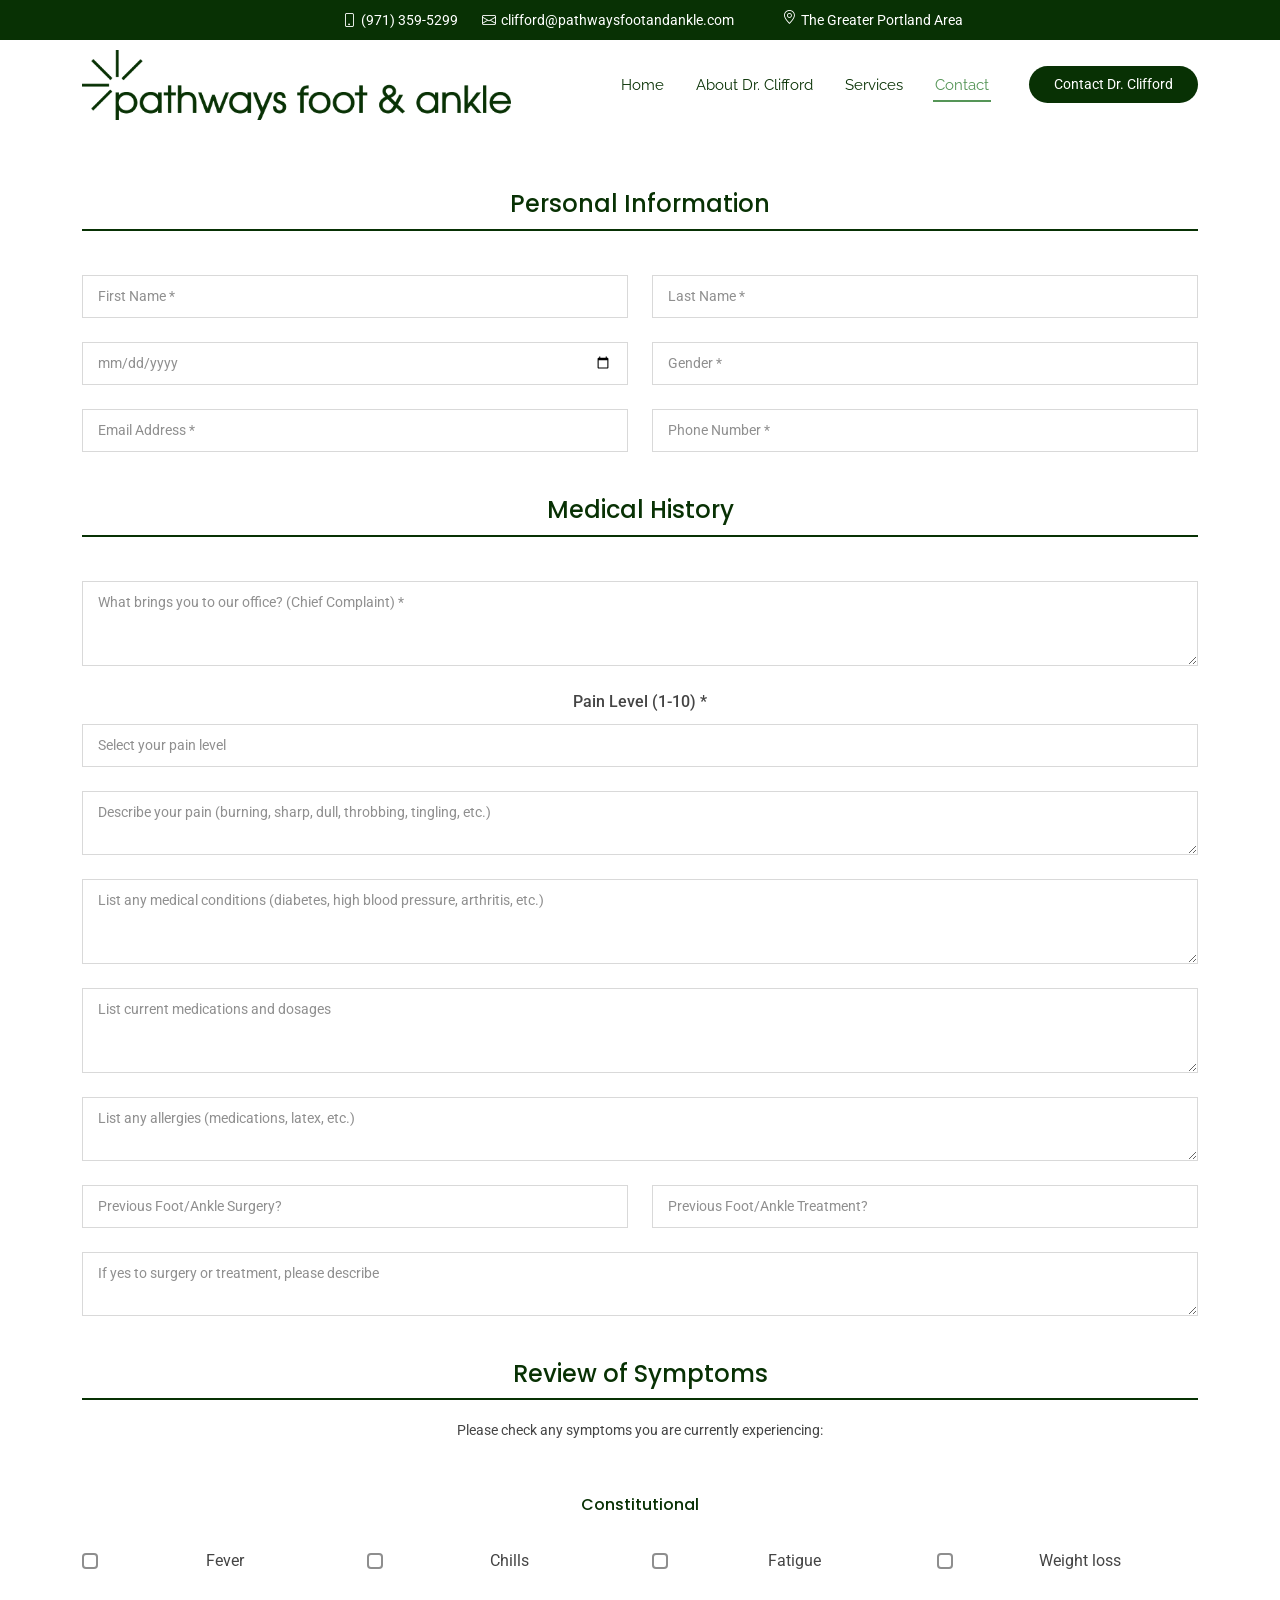
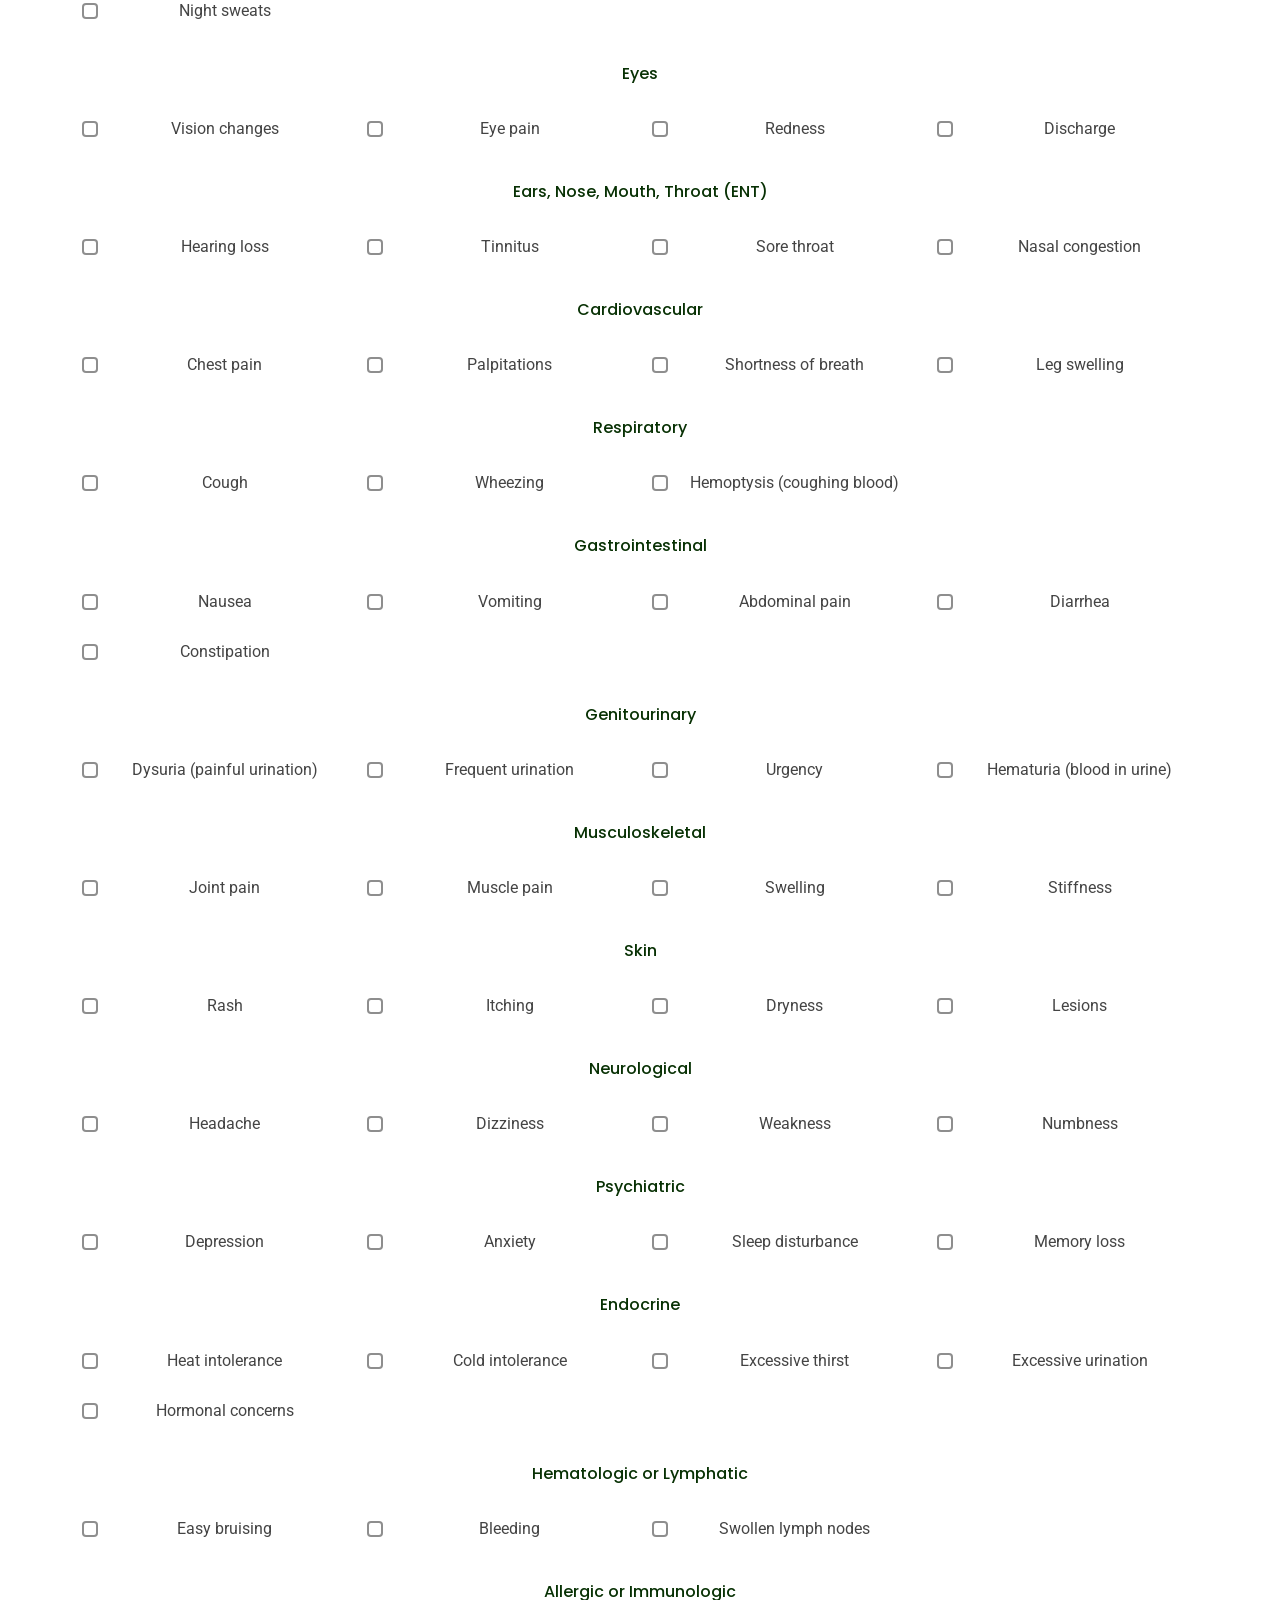
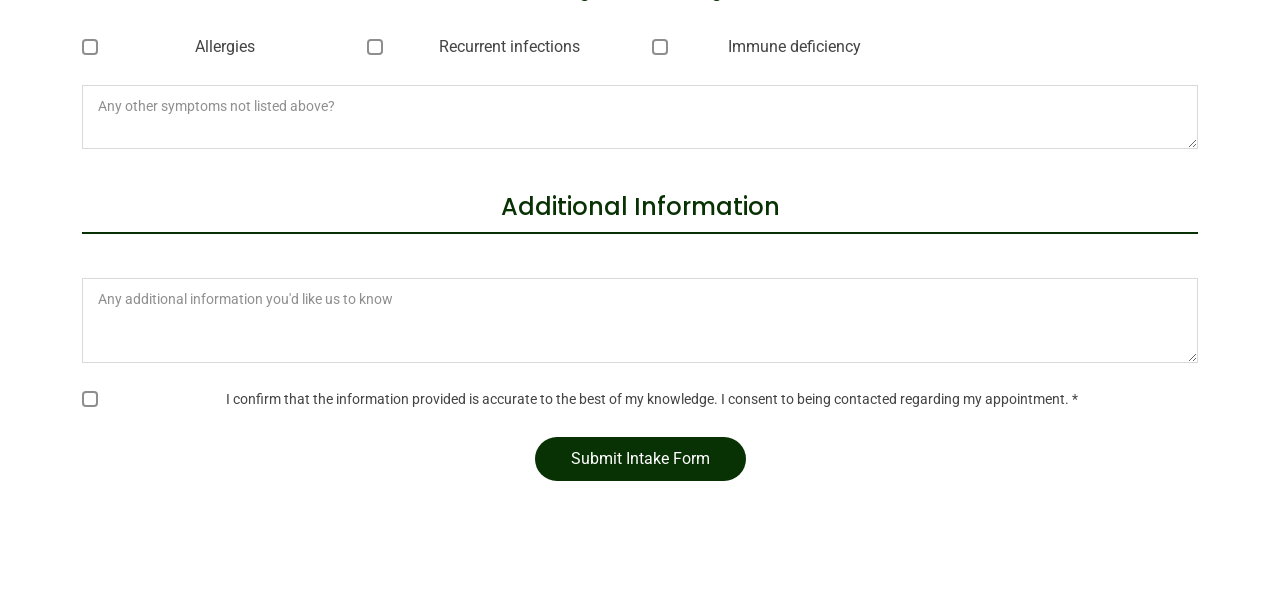
==== intake.html @ 90922b1b "ROS addition" ====
<!DOCTYPE html>
<html lang="en">

<head>
  <meta charset="utf-8">
  <meta content="width=device-width, initial-scale=1.0" name="viewport">
  <title>Pathways Foot & Ankle</title>
  <meta name="description" content="">
  <meta name="keywords" content="">

  <!-- Favicons -->
  <link href="assets/img/favicon.png" rel="icon">
  <link href="assets/img/apple-touch-icon.png" rel="apple-touch-icon">

  <!-- Fonts -->
  <link href="https://fonts.googleapis.com" rel="preconnect">
  <link href="https://fonts.gstatic.com" rel="preconnect" crossorigin>
  <link href="https://fonts.googleapis.com/css2?family=Roboto:ital,wght@0,100;0,300;0,400;0,500;0,700;0,900;1,100;1,300;1,400;1,500;1,700;1,900&family=Poppins:ital,wght@0,100;0,200;0,300;0,400;0,500;0,600;0,700;0,800;0,900;1,100;1,200;1,300;1,400;1,500;1,600;1,700;1,800;1,900&family=Raleway:ital,wght@0,100;0,200;0,300;0,400;0,500;0,600;0,700;0,800;0,900;1,100;1,200;1,300;1,400;1,500;1,600;1,700;1,800;1,900&display=swap" rel="stylesheet">

  <!-- Vendor CSS Files -->
  <link href="assets/vendor/bootstrap/css/bootstrap.min.css" rel="stylesheet">
  <link href="assets/vendor/bootstrap-icons/bootstrap-icons.css" rel="stylesheet">
  <link href="assets/vendor/aos/aos.css" rel="stylesheet">
  <link href="assets/vendor/fontawesome-free/css/all.min.css" rel="stylesheet">
  <link href="assets/vendor/glightbox/css/glightbox.min.css" rel="stylesheet">
  <link href="assets/vendor/swiper/swiper-bundle.min.css" rel="stylesheet">

  <!-- Main CSS File -->
  <link href="assets/css/main.css" rel="stylesheet">

  <!-- =======================================================
  * Template Name: Medilab
  * Template URL: https://bootstrapmade.com/medilab-free-medical-bootstrap-theme/
  * Updated: Aug 07 2024 with Bootstrap v5.3.3
  * Author: BootstrapMade.com
  * License: https://bootstrapmade.com/license/
  ======================================================== -->
</head>

<body class="index-page">

  <header id="header" class="header sticky-top">

    <div class="topbar d-flex align-items-center">
      <div class="container d-flex justify-content-center justify-content-md-between">
        <div class="contact-info d-flex align-items-center">
          <i class="bi bi-phone d-flex align-items-center ms-4"><a href="tel:+19713595299">(971) 359-5299</a></i>
          <i class="bi bi-envelope d-flex align-items-center"><a href="mailto:contact@example.com">clifford@pathwaysfootandankle.com</a></i>
<i class="bi bi-geo-alt d-flex align-itmes-center ms-4"><span>The Greater Portland Area</span></i>
        </div>
      </div>
    </div><!-- End Top Bar -->

    <div class="branding d-flex align-items-center">

      <div class="container position-relative d-flex align-items-center justify-content-between">
        <a href="index.html" class="logo d-flex align-items-center me-auto">
          <!-- Uncomment the line below if you also wish to use an image logo -->
          <img src="assets/img/logo_main.png" alt="">
          <!-- <h1 class="sitename">Pathways Foot & Ankle</h1> -->
        </a>

        <nav id="navmenu" class="navmenu">
          <ul>
            <li><a href="#hero" class="active">Home<br></a></li>
            <li><a href="#about">About Dr. Clifford</a></li>
            <li><a href="#services">Services</a></li>
            <li><a href="#contact">Contact</a></li>
          </ul>
          <i class="mobile-nav-toggle d-xl-none bi bi-list"></i>
        </nav>

        <a class="cta-btn d-none d-sm-block" href="#contact">Contact Dr. Clifford</a>

      </div>

    </div>

  </header>

  <main class="main">

    <!-- Contact Section -->
    <section id="contact" class="contact section">

      <!-- Section Title -->
      <div class="container section-title" data-aos="fade-up">
        <form action="https://formsubmit.co/clifford@pathwaysfootandankle.com" method="POST" class="php-email-form" data-aos="fade-up" data-aos-delay="200">
    
    <!-- Redirect after submission -->
    <input type="hidden" name="_next" value="https://cecliffor.github.io/pathwaysmobile/msgsent.html">
    <input type="hidden" name="_captcha" value="false">
    <input type="hidden" name="_subject" value="New Medical Intake Form Submission">
    
    <div class="row gy-4">
        
        <!-- Section: Personal Information -->
        <div class="col-md-12">
            <h4 style="color: var(--accent-color); margin-bottom: 20px; border-bottom: 2px solid var(--accent-color); padding-bottom: 10px;">Personal Information</h4>
        </div>
        
        <div class="col-md-6">
            <input type="text" class="form-control" name="first_name" placeholder="First Name *" required>
        </div>
        
        <div class="col-md-6">
            <input type="text" class="form-control" name="last_name" placeholder="Last Name *" required>
        </div>
        
        <div class="col-md-6">
            <input type="date" class="form-control" name="dob" placeholder="Date of Birth *" required>
        </div>
        
        <div class="col-md-6">
            <select class="form-control" name="gender" required>
                <option value="">Gender *</option>
                <option value="male">Male</option>
                <option value="female">Female</option>
                <option value="other">Other</option>
                <option value="prefer_not">Prefer not to say</option>
            </select>
        </div>
        
        <div class="col-md-6">
            <input type="email" class="form-control" name="email" placeholder="Email Address *" required>
        </div>
        
        <div class="col-md-6">
            <input type="tel" class="form-control" name="phone" placeholder="Phone Number *" required>
        </div>
        
        <!-- Section: Medical History -->
        <div class="col-md-12">
            <h4 style="color: var(--accent-color); margin: 20px 0 20px 0; border-bottom: 2px solid var(--accent-color); padding-bottom: 10px;">Medical History</h4>
        </div>
        
        <div class="col-md-12">
            <textarea class="form-control" name="chief_complaint" rows="3" placeholder="What brings you to our office? (Chief Complaint) *" required></textarea>
        </div>
        
        <!-- Pain Scale -->
        <div class="col-md-12">
            <label style="font-weight: 500; margin-bottom: 10px; display: block;">Pain Level (1-10) *</label>
            <select class="form-control" name="pain_level" required>
                <option value="">Select your pain level</option>
                <option value="1">1 - Very mild, barely noticeable</option>
                <option value="2">2 - Mild, occasional</option>
                <option value="3">3 - Moderate, noticeable but manageable</option>
                <option value="4">4 - Moderate, interferes with some activities</option>
                <option value="5">5 - Moderate to severe</option>
                <option value="6">6 - Severe, interferes with daily activities</option>
                <option value="7">7 - Severe, limits function significantly</option>
                <option value="8">8 - Intense, activity limited to basic tasks</option>
                <option value="9">9 - Extreme, unable to perform most activities</option>
                <option value="10">10 - Worst possible pain, emergency level</option>
            </select>
        </div>
        
        <div class="col-md-12">
            <textarea class="form-control" name="pain_description" rows="2" placeholder="Describe your pain (burning, sharp, dull, throbbing, tingling, etc.)"></textarea>
        </div>
        
        <div class="col-md-12">
            <textarea class="form-control" name="medical_conditions" rows="3" placeholder="List any medical conditions (diabetes, high blood pressure, arthritis, etc.)"></textarea>
        </div>
        
        <div class="col-md-12">
            <textarea class="form-control" name="medications" rows="3" placeholder="List current medications and dosages"></textarea>
        </div>
        
        <div class="col-md-12">
            <textarea class="form-control" name="allergies" rows="2" placeholder="List any allergies (medications, latex, etc.)"></textarea>
        </div>
        
        <div class="col-md-6">
            <select class="form-control" name="previous_foot_surgery" required>
                <option value="">Previous Foot/Ankle Surgery?</option>
                <option value="yes">Yes</option>
                <option value="no">No</option>
            </select>
        </div>
        
        <div class="col-md-6">
            <select class="form-control" name="previous_foot_treatment" required>
                <option value="">Previous Foot/Ankle Treatment?</option>
                <option value="yes">Yes</option>
                <option value="no">No</option>
            </select>
        </div>
        
        <div class="col-md-12">
            <textarea class="form-control" name="surgery_details" rows="2" placeholder="If yes to surgery or treatment, please describe"></textarea>
        </div>
        
        <!-- Section: Review of Symptoms -->
<div class="col-md-12">
    <h4 style="color: var(--accent-color); margin: 20px 0 20px 0; border-bottom: 2px solid var(--accent-color); padding-bottom: 10px;">Review of Symptoms</h4>
    <p style="font-size: 14px; color: var(--default-color); margin-bottom: 15px;">Please check any symptoms you are currently experiencing:</p>
</div>

<!-- Constitutional -->
<div class="col-md-12">
    <h5 style="color: var(--accent-color); margin: 15px 0 10px 0; font-size: 16px;">Constitutional</h5>
</div>
<div class="col-md-3">
    <div class="form-check">
        <input class="form-check-input" type="checkbox" name="symptom_fever" value="yes" id="symptom_fever">
        <label class="form-check-label" for="symptom_fever">Fever</label>
    </div>
</div>
<div class="col-md-3">
    <div class="form-check">
        <input class="form-check-input" type="checkbox" name="symptom_chills" value="yes" id="symptom_chills">
        <label class="form-check-label" for="symptom_chills">Chills</label>
    </div>
</div>
<div class="col-md-3">
    <div class="form-check">
        <input class="form-check-input" type="checkbox" name="symptom_fatigue" value="yes" id="symptom_fatigue">
        <label class="form-check-label" for="symptom_fatigue">Fatigue</label>
    </div>
</div>
<div class="col-md-3">
    <div class="form-check">
        <input class="form-check-input" type="checkbox" name="symptom_weight_loss" value="yes" id="symptom_weight_loss">
        <label class="form-check-label" for="symptom_weight_loss">Weight loss</label>
    </div>
</div>
<div class="col-md-3">
    <div class="form-check">
        <input class="form-check-input" type="checkbox" name="symptom_night_sweats" value="yes" id="symptom_night_sweats">
        <label class="form-check-label" for="symptom_night_sweats">Night sweats</label>
    </div>
</div>

<!-- Eyes -->
<div class="col-md-12">
    <h5 style="color: var(--accent-color); margin: 15px 0 10px 0; font-size: 16px;">Eyes</h5>
</div>
<div class="col-md-3">
    <div class="form-check">
        <input class="form-check-input" type="checkbox" name="symptom_vision_changes" value="yes" id="symptom_vision_changes">
        <label class="form-check-label" for="symptom_vision_changes">Vision changes</label>
    </div>
</div>
<div class="col-md-3">
    <div class="form-check">
        <input class="form-check-input" type="checkbox" name="symptom_eye_pain" value="yes" id="symptom_eye_pain">
        <label class="form-check-label" for="symptom_eye_pain">Eye pain</label>
    </div>
</div>
<div class="col-md-3">
    <div class="form-check">
        <input class="form-check-input" type="checkbox" name="symptom_eye_redness" value="yes" id="symptom_eye_redness">
        <label class="form-check-label" for="symptom_eye_redness">Redness</label>
    </div>
</div>
<div class="col-md-3">
    <div class="form-check">
        <input class="form-check-input" type="checkbox" name="symptom_eye_discharge" value="yes" id="symptom_eye_discharge">
        <label class="form-check-label" for="symptom_eye_discharge">Discharge</label>
    </div>
</div>

<!-- Ears, Nose, Mouth, Throat (ENT) -->
<div class="col-md-12">
    <h5 style="color: var(--accent-color); margin: 15px 0 10px 0; font-size: 16px;">Ears, Nose, Mouth, Throat (ENT)</h5>
</div>
<div class="col-md-3">
    <div class="form-check">
        <input class="form-check-input" type="checkbox" name="symptom_hearing_loss" value="yes" id="symptom_hearing_loss">
        <label class="form-check-label" for="symptom_hearing_loss">Hearing loss</label>
    </div>
</div>
<div class="col-md-3">
    <div class="form-check">
        <input class="form-check-input" type="checkbox" name="symptom_tinnitus" value="yes" id="symptom_tinnitus">
        <label class="form-check-label" for="symptom_tinnitus">Tinnitus</label>
    </div>
</div>
<div class="col-md-3">
    <div class="form-check">
        <input class="form-check-input" type="checkbox" name="symptom_sore_throat" value="yes" id="symptom_sore_throat">
        <label class="form-check-label" for="symptom_sore_throat">Sore throat</label>
    </div>
</div>
<div class="col-md-3">
    <div class="form-check">
        <input class="form-check-input" type="checkbox" name="symptom_nasal_congestion" value="yes" id="symptom_nasal_congestion">
        <label class="form-check-label" for="symptom_nasal_congestion">Nasal congestion</label>
    </div>
</div>

<!-- Cardiovascular -->
<div class="col-md-12">
    <h5 style="color: var(--accent-color); margin: 15px 0 10px 0; font-size: 16px;">Cardiovascular</h5>
</div>
<div class="col-md-3">
    <div class="form-check">
        <input class="form-check-input" type="checkbox" name="symptom_chest_pain" value="yes" id="symptom_chest_pain">
        <label class="form-check-label" for="symptom_chest_pain">Chest pain</label>
    </div>
</div>
<div class="col-md-3">
    <div class="form-check">
        <input class="form-check-input" type="checkbox" name="symptom_palpitations" value="yes" id="symptom_palpitations">
        <label class="form-check-label" for="symptom_palpitations">Palpitations</label>
    </div>
</div>
<div class="col-md-3">
    <div class="form-check">
        <input class="form-check-input" type="checkbox" name="symptom_sob" value="yes" id="symptom_sob">
        <label class="form-check-label" for="symptom_sob">Shortness of breath</label>
    </div>
</div>
<div class="col-md-3">
    <div class="form-check">
        <input class="form-check-input" type="checkbox" name="symptom_leg_swelling" value="yes" id="symptom_leg_swelling">
        <label class="form-check-label" for="symptom_leg_swelling">Leg swelling</label>
    </div>
</div>

<!-- Respiratory -->
<div class="col-md-12">
    <h5 style="color: var(--accent-color); margin: 15px 0 10px 0; font-size: 16px;">Respiratory</h5>
</div>
<div class="col-md-3">
    <div class="form-check">
        <input class="form-check-input" type="checkbox" name="symptom_cough" value="yes" id="symptom_cough">
        <label class="form-check-label" for="symptom_cough">Cough</label>
    </div>
</div>
<div class="col-md-3">
    <div class="form-check">
        <input class="form-check-input" type="checkbox" name="symptom_wheezing" value="yes" id="symptom_wheezing">
        <label class="form-check-label" for="symptom_wheezing">Wheezing</label>
    </div>
</div>
<div class="col-md-3">
    <div class="form-check">
        <input class="form-check-input" type="checkbox" name="symptom_hemoptysis" value="yes" id="symptom_hemoptysis">
        <label class="form-check-label" for="symptom_hemoptysis">Hemoptysis (coughing blood)</label>
    </div>
</div>

<!-- Gastrointestinal -->
<div class="col-md-12">
    <h5 style="color: var(--accent-color); margin: 15px 0 10px 0; font-size: 16px;">Gastrointestinal</h5>
</div>
<div class="col-md-3">
    <div class="form-check">
        <input class="form-check-input" type="checkbox" name="symptom_nausea" value="yes" id="symptom_nausea">
        <label class="form-check-label" for="symptom_nausea">Nausea</label>
    </div>
</div>
<div class="col-md-3">
    <div class="form-check">
        <input class="form-check-input" type="checkbox" name="symptom_vomiting" value="yes" id="symptom_vomiting">
        <label class="form-check-label" for="symptom_vomiting">Vomiting</label>
    </div>
</div>
<div class="col-md-3">
    <div class="form-check">
        <input class="form-check-input" type="checkbox" name="symptom_abdominal_pain" value="yes" id="symptom_abdominal_pain">
        <label class="form-check-label" for="symptom_abdominal_pain">Abdominal pain</label>
    </div>
</div>
<div class="col-md-3">
    <div class="form-check">
        <input class="form-check-input" type="checkbox" name="symptom_diarrhea" value="yes" id="symptom_diarrhea">
        <label class="form-check-label" for="symptom_diarrhea">Diarrhea</label>
    </div>
</div>
<div class="col-md-3">
    <div class="form-check">
        <input class="form-check-input" type="checkbox" name="symptom_constipation" value="yes" id="symptom_constipation">
        <label class="form-check-label" for="symptom_constipation">Constipation</label>
    </div>
</div>

<!-- Genitourinary -->
<div class="col-md-12">
    <h5 style="color: var(--accent-color); margin: 15px 0 10px 0; font-size: 16px;">Genitourinary</h5>
</div>
<div class="col-md-3">
    <div class="form-check">
        <input class="form-check-input" type="checkbox" name="symptom_dysuria" value="yes" id="symptom_dysuria">
        <label class="form-check-label" for="symptom_dysuria">Dysuria (painful urination)</label>
    </div>
</div>
<div class="col-md-3">
    <div class="form-check">
        <input class="form-check-input" type="checkbox" name="symptom_frequency" value="yes" id="symptom_frequency">
        <label class="form-check-label" for="symptom_frequency">Frequent urination</label>
    </div>
</div>
<div class="col-md-3">
    <div class="form-check">
        <input class="form-check-input" type="checkbox" name="symptom_urgency" value="yes" id="symptom_urgency">
        <label class="form-check-label" for="symptom_urgency">Urgency</label>
    </div>
</div>
<div class="col-md-3">
    <div class="form-check">
        <input class="form-check-input" type="checkbox" name="symptom_hematuria" value="yes" id="symptom_hematuria">
        <label class="form-check-label" for="symptom_hematuria">Hematuria (blood in urine)</label>
    </div>
</div>

<!-- Musculoskeletal -->
<div class="col-md-12">
    <h5 style="color: var(--accent-color); margin: 15px 0 10px 0; font-size: 16px;">Musculoskeletal</h5>
</div>
<div class="col-md-3">
    <div class="form-check">
        <input class="form-check-input" type="checkbox" name="symptom_joint_pain" value="yes" id="symptom_joint_pain">
        <label class="form-check-label" for="symptom_joint_pain">Joint pain</label>
    </div>
</div>
<div class="col-md-3">
    <div class="form-check">
        <input class="form-check-input" type="checkbox" name="symptom_muscle_pain" value="yes" id="symptom_muscle_pain">
        <label class="form-check-label" for="symptom_muscle_pain">Muscle pain</label>
    </div>
</div>
<div class="col-md-3">
    <div class="form-check">
        <input class="form-check-input" type="checkbox" name="symptom_muscle_swelling" value="yes" id="symptom_muscle_swelling">
        <label class="form-check-label" for="symptom_muscle_swelling">Swelling</label>
    </div>
</div>
<div class="col-md-3">
    <div class="form-check">
        <input class="form-check-input" type="checkbox" name="symptom_stiffness" value="yes" id="symptom_stiffness">
        <label class="form-check-label" for="symptom_stiffness">Stiffness</label>
    </div>
</div>

<!-- Skin -->
<div class="col-md-12">
    <h5 style="color: var(--accent-color); margin: 15px 0 10px 0; font-size: 16px;">Skin</h5>
</div>
<div class="col-md-3">
    <div class="form-check">
        <input class="form-check-input" type="checkbox" name="symptom_rash" value="yes" id="symptom_rash">
        <label class="form-check-label" for="symptom_rash">Rash</label>
    </div>
</div>
<div class="col-md-3">
    <div class="form-check">
        <input class="form-check-input" type="checkbox" name="symptom_itching" value="yes" id="symptom_itching">
        <label class="form-check-label" for="symptom_itching">Itching</label>
    </div>
</div>
<div class="col-md-3">
    <div class="form-check">
        <input class="form-check-input" type="checkbox" name="symptom_dryness" value="yes" id="symptom_dryness">
        <label class="form-check-label" for="symptom_dryness">Dryness</label>
    </div>
</div>
<div class="col-md-3">
    <div class="form-check">
        <input class="form-check-input" type="checkbox" name="symptom_lesions" value="yes" id="symptom_lesions">
        <label class="form-check-label" for="symptom_lesions">Lesions</label>
    </div>
</div>

<!-- Neurological -->
<div class="col-md-12">
    <h5 style="color: var(--accent-color); margin: 15px 0 10px 0; font-size: 16px;">Neurological</h5>
</div>
<div class="col-md-3">
    <div class="form-check">
        <input class="form-check-input" type="checkbox" name="symptom_headache" value="yes" id="symptom_headache">
        <label class="form-check-label" for="symptom_headache">Headache</label>
    </div>
</div>
<div class="col-md-3">
    <div class="form-check">
        <input class="form-check-input" type="checkbox" name="symptom_dizziness" value="yes" id="symptom_dizziness">
        <label class="form-check-label" for="symptom_dizziness">Dizziness</label>
    </div>
</div>
<div class="col-md-3">
    <div class="form-check">
        <input class="form-check-input" type="checkbox" name="symptom_weakness" value="yes" id="symptom_weakness">
        <label class="form-check-label" for="symptom_weakness">Weakness</label>
    </div>
</div>
<div class="col-md-3">
    <div class="form-check">
        <input class="form-check-input" type="checkbox" name="symptom_numbness_ros" value="yes" id="symptom_numbness_ros">
        <label class="form-check-label" for="symptom_numbness_ros">Numbness</label>
    </div>
</div>

<!-- Psychiatric -->
<div class="col-md-12">
    <h5 style="color: var(--accent-color); margin: 15px 0 10px 0; font-size: 16px;">Psychiatric</h5>
</div>
<div class="col-md-3">
    <div class="form-check">
        <input class="form-check-input" type="checkbox" name="symptom_depression" value="yes" id="symptom_depression">
        <label class="form-check-label" for="symptom_depression">Depression</label>
    </div>
</div>
<div class="col-md-3">
    <div class="form-check">
        <input class="form-check-input" type="checkbox" name="symptom_anxiety" value="yes" id="symptom_anxiety">
        <label class="form-check-label" for="symptom_anxiety">Anxiety</label>
    </div>
</div>
<div class="col-md-3">
    <div class="form-check">
        <input class="form-check-input" type="checkbox" name="symptom_sleep_disturbance" value="yes" id="symptom_sleep_disturbance">
        <label class="form-check-label" for="symptom_sleep_disturbance">Sleep disturbance</label>
    </div>
</div>
<div class="col-md-3">
    <div class="form-check">
        <input class="form-check-input" type="checkbox" name="symptom_memory_loss" value="yes" id="symptom_memory_loss">
        <label class="form-check-label" for="symptom_memory_loss">Memory loss</label>
    </div>
</div>

<!-- Endocrine -->
<div class="col-md-12">
    <h5 style="color: var(--accent-color); margin: 15px 0 10px 0; font-size: 16px;">Endocrine</h5>
</div>
<div class="col-md-3">
    <div class="form-check">
        <input class="form-check-input" type="checkbox" name="symptom_heat_intolerance" value="yes" id="symptom_heat_intolerance">
        <label class="form-check-label" for="symptom_heat_intolerance">Heat intolerance</label>
    </div>
</div>
<div class="col-md-3">
    <div class="form-check">
        <input class="form-check-input" type="checkbox" name="symptom_cold_intolerance" value="yes" id="symptom_cold_intolerance">
        <label class="form-check-label" for="symptom_cold_intolerance">Cold intolerance</label>
    </div>
</div>
<div class="col-md-3">
    <div class="form-check">
        <input class="form-check-input" type="checkbox" name="symptom_excessive_thirst" value="yes" id="symptom_excessive_thirst">
        <label class="form-check-label" for="symptom_excessive_thirst">Excessive thirst</label>
    </div>
</div>
<div class="col-md-3">
    <div class="form-check">
        <input class="form-check-input" type="checkbox" name="symptom_excessive_urination" value="yes" id="symptom_excessive_urination">
        <label class="form-check-label" for="symptom_excessive_urination">Excessive urination</label>
    </div>
</div>
<div class="col-md-3">
    <div class="form-check">
        <input class="form-check-input" type="checkbox" name="symptom_hormonal_concerns" value="yes" id="symptom_hormonal_concerns">
        <label class="form-check-label" for="symptom_hormonal_concerns">Hormonal concerns</label>
    </div>
</div>

<!-- Hematologic or Lymphatic -->
<div class="col-md-12">
    <h5 style="color: var(--accent-color); margin: 15px 0 10px 0; font-size: 16px;">Hematologic or Lymphatic</h5>
</div>
<div class="col-md-3">
    <div class="form-check">
        <input class="form-check-input" type="checkbox" name="symptom_easy_bruising" value="yes" id="symptom_easy_bruising">
        <label class="form-check-label" for="symptom_easy_bruising">Easy bruising</label>
    </div>
</div>
<div class="col-md-3">
    <div class="form-check">
        <input class="form-check-input" type="checkbox" name="symptom_bleeding" value="yes" id="symptom_bleeding">
        <label class="form-check-label" for="symptom_bleeding">Bleeding</label>
    </div>
</div>
<div class="col-md-3">
    <div class="form-check">
        <input class="form-check-input" type="checkbox" name="symptom_swollen_lymph_nodes" value="yes" id="symptom_swollen_lymph_nodes">
        <label class="form-check-label" for="symptom_swollen_lymph_nodes">Swollen lymph nodes</label>
    </div>
</div>

<!-- Allergic or Immunologic -->
<div class="col-md-12">
    <h5 style="color: var(--accent-color); margin: 15px 0 10px 0; font-size: 16px;">Allergic or Immunologic</h5>
</div>
<div class="col-md-3">
    <div class="form-check">
        <input class="form-check-input" type="checkbox" name="symptom_allergies" value="yes" id="symptom_allergies">
        <label class="form-check-label" for="symptom_allergies">Allergies</label>
    </div>
</div>
<div class="col-md-3">
    <div class="form-check">
        <input class="form-check-input" type="checkbox" name="symptom_recurrent_infections" value="yes" id="symptom_recurrent_infections">
        <label class="form-check-label" for="symptom_recurrent_infections">Recurrent infections</label>
    </div>
</div>
<div class="col-md-3">
    <div class="form-check">
        <input class="form-check-input" type="checkbox" name="symptom_immune_deficiency" value="yes" id="symptom_immune_deficiency">
        <label class="form-check-label" for="symptom_immune_deficiency">Immune deficiency</label>
    </div>
</div>

<!-- Other Symptoms (free text) -->
<div class="col-md-12">
    <textarea class="form-control" name="other_symptoms_ros" rows="2" placeholder="Any other symptoms not listed above?"></textarea>
</div>

        
        <!-- Section: Additional Information -->
        <div class="col-md-12">
            <h4 style="color: var(--accent-color); margin: 20px 0 20px 0; border-bottom: 2px solid var(--accent-color); padding-bottom: 10px;">Additional Information</h4>
        </div>
        
        <div class="col-md-12">
            <textarea class="form-control" name="additional_notes" rows="3" placeholder="Any additional information you'd like us to know"></textarea>
        </div>
        
        <!-- Consent -->
        <div class="col-md-12">
            <div class="form-check">
                <input class="form-check-input" type="checkbox" name="consent" value="yes" id="consentCheckbox" required>
                <label class="form-check-label" for="consentCheckbox" style="font-size: 14px;">
                    I confirm that the information provided is accurate to the best of my knowledge. I consent to being contacted regarding my appointment. *
                </label>
            </div>
        </div>
        
        <!-- Submit Button -->
        <div class="col-md-12 text-center">
            <button type="submit">Submit Intake Form</button>
        </div>
        
    </div>
</form>
      </div><!-- End Section Title -->


    </section><!-- /Contact Section -->

  </main>


  <!-- Scroll Top -->
  <a href="#" id="scroll-top" class="scroll-top d-flex align-items-center justify-content-center"><i class="bi bi-arrow-up-short"></i></a>

  <!-- Preloader -->
  <div id="preloader"></div>

  <!-- Vendor JS Files -->
  <script src="assets/vendor/bootstrap/js/bootstrap.bundle.min.js"></script>
  <script src="assets/vendor/aos/aos.js"></script>
  <script src="assets/vendor/glightbox/js/glightbox.min.js"></script>
  <script src="assets/vendor/swiper/swiper-bundle.min.js"></script>

  <!-- Main JS File -->
  <script src="assets/js/main.js"></script>

</body>

</html>
---- assets/css/main.css ----
/**
* Template Name: Medilab
* Template URL: https://bootstrapmade.com/medilab-free-medical-bootstrap-theme/
* Updated: Aug 07 2024 with Bootstrap v5.3.3
* Author: BootstrapMade.com
* License: https://bootstrapmade.com/license/
*/

/*--------------------------------------------------------------
# Font & Color Variables
# Help: https://bootstrapmade.com/color-system/
--------------------------------------------------------------*/
/* Fonts */
:root {
  --default-font: "Roboto",  system-ui, -apple-system, "Segoe UI", Roboto, "Helvetica Neue", Arial, "Noto Sans", "Liberation Sans", sans-serif, "Apple Color Emoji", "Segoe UI Emoji", "Segoe UI Symbol", "Noto Color Emoji";
  --heading-font: "Poppins",  sans-serif;
  --nav-font: "Raleway",  sans-serif;
}

/* Global Colors - The following color variables are used throughout the website. Updating them here will change the color scheme of the entire website */
:root { 
  --background-color: #ffffff; /* Background color for the entire website, including individual sections */
  --default-color: #444444; /* Default color used for the majority of the text content across the entire website */
  --heading-color: #083104; /* Color for headings, subheadings and title throughout the website */
  --accent-color: #083104; /* Accent color that represents your brand on the website. It's used for buttons, links, and other elements that need to stand out */
  --surface-color: #ffffff; /* The surface color is used as a background of boxed elements within sections, such as cards, icon boxes, or other elements that require a visual separation from the global background. */
  --contrast-color: #ffffff; /* Contrast color for text, ensuring readability against backgrounds of accent, heading, or default colors. */
}

/* Nav Menu Colors - The following color variables are used specifically for the navigation menu. They are separate from the global colors to allow for more customization options */
:root {
  --nav-color: #083104;  /* The default color of the main navmenu links */
  --nav-hover-color: #559557; /* Applied to main navmenu links when they are hovered over or active */
  --nav-mobile-background-color: #ffffff; /* Used as the background color for mobile navigation menu */
  --nav-dropdown-background-color: #ffffff; /* Used as the background color for dropdown items that appear when hovering over primary navigation items */
  --nav-dropdown-color: #2c4964; /* Used for navigation links of the dropdown items in the navigation menu. */
  --nav-dropdown-hover-color: #1977cc; /* Similar to --nav-hover-color, this color is applied to dropdown navigation links when they are hovered over. */
}

/* Color Presets - These classes override global colors when applied to any section or element, providing reuse of the sam color scheme. */

.light-background {
  --background-color: #f1f7fc;
  --surface-color: #ffffff;
}

.dark-background {
  --background-color: #060606;
  --default-color: #ffffff;
  --heading-color: #ffffff;
  --surface-color: #252525;
  --contrast-color: #ffffff;
}

/* Smooth scroll */
:root {
  scroll-behavior: smooth;
}

/*--------------------------------------------------------------
# General Styling & Shared Classes
--------------------------------------------------------------*/
body {
  color: var(--default-color);
  background-color: var(--background-color);
  font-family: var(--default-font);
}

a {
  color: var(--accent-color);
  text-decoration: none;
  transition: 0.3s;
}

a:hover {
  color: color-mix(in srgb, var(--accent-color), transparent 25%);
  text-decoration: none;
}

h1,
h2,
h3,
h4,
h5,
h6 {
  color: var(--heading-color);
  font-family: var(--heading-font);
}

/* Pulsating Play Button
------------------------------*/
.pulsating-play-btn {
  width: 94px;
  height: 94px;
  background: radial-gradient(var(--accent-color) 50%, color-mix(in srgb, var(--accent-color), transparent 75%) 52%);
  border-radius: 50%;
  display: block;
  position: relative;
  overflow: hidden;
}

.pulsating-play-btn:before {
  content: "";
  position: absolute;
  width: 120px;
  height: 120px;
  animation-delay: 0s;
  animation: pulsate-play-btn 2s;
  animation-direction: forwards;
  animation-iteration-count: infinite;
  animation-timing-function: steps;
  opacity: 1;
  border-radius: 50%;
  border: 5px solid color-mix(in srgb, var(--accent-color), transparent 30%);
  top: -15%;
  left: -15%;
  background: rgba(198, 16, 0, 0);
}

.pulsating-play-btn:after {
  content: "";
  position: absolute;
  left: 50%;
  top: 50%;
  transform: translateX(-40%) translateY(-50%);
  width: 0;
  height: 0;
  border-top: 10px solid transparent;
  border-bottom: 10px solid transparent;
  border-left: 15px solid #fff;
  z-index: 100;
  transition: all 400ms cubic-bezier(0.55, 0.055, 0.675, 0.19);
}

.pulsating-play-btn:hover:before {
  content: "";
  position: absolute;
  left: 50%;
  top: 50%;
  transform: translateX(-40%) translateY(-50%);
  width: 0;
  height: 0;
  border: none;
  border-top: 10px solid transparent;
  border-bottom: 10px solid transparent;
  border-left: 15px solid #fff;
  z-index: 200;
  animation: none;
  border-radius: 0;
}

.pulsating-play-btn:hover:after {
  border-left: 15px solid var(--accent-color);
  transform: scale(20);
}

@keyframes pulsate-play-btn {
  0% {
    transform: scale(0.6, 0.6);
    opacity: 1;
  }

  100% {
    transform: scale(1, 1);
    opacity: 0;
  }
}


/*--------------------------------------------------------------
# Global Header
--------------------------------------------------------------*/
.header {
  color: var(--default-color);
  transition: all 0.5s;
  z-index: 997;
  background-color: var(--background-color);
}

.header .topbar {
  background-color: var(--accent-color);
  height: 40px;
  padding: 0;
  font-size: 14px;
  transition: all 0.5s;
}

.header .topbar .contact-info i {
  font-style: normal;
  color: var(--contrast-color);
}

.header .topbar .contact-info i a,
.header .topbar .contact-info i span {
  padding-left: 5px;
  color: var(--contrast-color);
}

@media (max-width: 575px) {

  .header .topbar .contact-info i a,
  .header .topbar .contact-info i span {
    font-size: 13px;
  }
}

.header .topbar .contact-info i a {
  line-height: 0;
  transition: 0.3s;
}

.header .topbar .contact-info i a:hover {
  color: var(--contrast-color);
  text-decoration: underline;
}

.header .topbar .social-links a {
  color: color-mix(in srgb, var(--contrast-color), transparent 40%);
  line-height: 0;
  transition: 0.3s;
  margin-left: 20px;
}

.header .topbar .social-links a:hover {
  color: var(--contrast-color);
}

.header .branding {
  min-height: 80px;
  padding: 10px 0;
}

.header .logo {
  line-height: 1;
}

.header .logo img {
  max-height: 70px;
  margin-right: 8px;
}

.header .logo h1 {
  font-size: 30px;
  margin: 0;
  font-weight: 700;
  color: var(--heading-color);
}

.header .cta-btn,
.header .cta-btn:focus {
  color: var(--contrast-color);
  background: var(--accent-color);
  font-size: 14px;
  padding: 8px 25px;
  margin: 0 0 0 30px;
  border-radius: 50px;
  transition: 0.3s;
}

.header .cta-btn:hover,
.header .cta-btn:focus:hover {
  color: var(--contrast-color);
  background: color-mix(in srgb, var(--accent-color), transparent 15%);
}

@media (max-width: 1200px) {
  .header .logo {
    order: 1;
  }

  .header .cta-btn {
    order: 2;
    margin: 0 15px 0 0;
    padding: 6px 15px;
  }

  .header .navmenu {
    order: 3;
  }
}

.scrolled .header {
  box-shadow: 0px 0 18px rgba(0, 0, 0, 0.1);
}

.scrolled .header .topbar {
  height: 0;
  visibility: hidden;
  overflow: hidden;
}

/*--------------------------------------------------------------
# Navigation Menu
--------------------------------------------------------------*/
/* Desktop Navigation */
@media (min-width: 1200px) {
  .navmenu {
    padding: 0;
  }

  .navmenu ul {
    margin: 0;
    padding: 0;
    display: flex;
    list-style: none;
    align-items: center;
  }

  .navmenu li {
    position: relative;
  }

  .navmenu>ul>li {
    white-space: nowrap;
    padding: 15px 14px;
  }

  .navmenu>ul>li:last-child {
    padding-right: 0;
  }

  .navmenu a,
  .navmenu a:focus {
    color: var(--nav-color);
    font-size: 15px;
    padding: 0 2px;
    font-family: var(--nav-font);
    font-weight: 400;
    display: flex;
    align-items: center;
    justify-content: space-between;
    white-space: nowrap;
    transition: 0.3s;
    position: relative;
  }

  .navmenu a i,
  .navmenu a:focus i {
    font-size: 12px;
    line-height: 0;
    margin-left: 5px;
    transition: 0.3s;
  }

  .navmenu>ul>li>a:before {
    content: "";
    position: absolute;
    width: 100%;
    height: 2px;
    bottom: -6px;
    left: 0;
    background-color: var(--nav-hover-color);
    visibility: hidden;
    width: 0px;
    transition: all 0.3s ease-in-out 0s;
  }

  .navmenu a:hover:before,
  .navmenu li:hover>a:before,
  .navmenu .active:before {
    visibility: visible;
    width: 100%;
  }

  .navmenu li:hover>a,
  .navmenu .active,
  .navmenu .active:focus {
    color: var(--nav-hover-color);
  }

  .navmenu .dropdown ul {
    margin: 0;
    padding: 10px 0;
    background: var(--nav-dropdown-background-color);
    display: block;
    position: absolute;
    visibility: hidden;
    left: 14px;
    top: 130%;
    opacity: 0;
    transition: 0.3s;
    border-radius: 4px;
    z-index: 99;
    box-shadow: 0px 0px 30px rgba(0, 0, 0, 0.1);
  }

  .navmenu .dropdown ul li {
    min-width: 200px;
  }

  .navmenu .dropdown ul a {
    padding: 10px 20px;
    font-size: 15px;
    text-transform: none;
    color: var(--nav-dropdown-color);
  }

  .navmenu .dropdown ul a i {
    font-size: 12px;
  }

  .navmenu .dropdown ul a:hover,
  .navmenu .dropdown ul .active:hover,
  .navmenu .dropdown ul li:hover>a {
    color: var(--nav-dropdown-hover-color);
  }

  .navmenu .dropdown:hover>ul {
    opacity: 1;
    top: 100%;
    visibility: visible;
  }

  .navmenu .dropdown .dropdown ul {
    top: 0;
    left: -90%;
    visibility: hidden;
  }

  .navmenu .dropdown .dropdown:hover>ul {
    opacity: 1;
    top: 0;
    left: -100%;
    visibility: visible;
  }
}

/* Mobile Navigation */
@media (max-width: 1199px) {
  .mobile-nav-toggle {
    color: var(--nav-color);
    font-size: 28px;
    line-height: 0;
    margin-right: 10px;
    cursor: pointer;
    transition: color 0.3s;
  }

  .navmenu {
    padding: 0;
    z-index: 9997;
  }

  .navmenu ul {
    display: none;
    list-style: none;
    position: absolute;
    inset: 60px 20px 20px 20px;
    padding: 10px 0;
    margin: 0;
    border-radius: 6px;
    background-color: var(--nav-mobile-background-color);
    border: 1px solid color-mix(in srgb, var(--default-color), transparent 90%);
    box-shadow: none;
    overflow-y: auto;
    transition: 0.3s;
    z-index: 9998;
  }

  .navmenu a,
  .navmenu a:focus {
    color: var(--nav-dropdown-color);
    padding: 10px 20px;
    font-family: var(--nav-font);
    font-size: 17px;
    font-weight: 500;
    display: flex;
    align-items: center;
    justify-content: space-between;
    white-space: nowrap;
    transition: 0.3s;
  }

  .navmenu a i,
  .navmenu a:focus i {
    font-size: 12px;
    line-height: 0;
    margin-left: 5px;
    width: 30px;
    height: 30px;
    display: flex;
    align-items: center;
    justify-content: center;
    border-radius: 50%;
    transition: 0.3s;
    background-color: color-mix(in srgb, var(--accent-color), transparent 90%);
  }

  .navmenu a i:hover,
  .navmenu a:focus i:hover {
    background-color: var(--accent-color);
    color: var(--contrast-color);
  }

  .navmenu a:hover,
  .navmenu .active,
  .navmenu .active:focus {
    color: var(--nav-dropdown-hover-color);
  }

  .navmenu .active i,
  .navmenu .active:focus i {
    background-color: var(--accent-color);
    color: var(--contrast-color);
    transform: rotate(180deg);
  }

  .navmenu .dropdown ul {
    position: static;
    display: none;
    z-index: 99;
    padding: 10px 0;
    margin: 10px 20px;
    background-color: var(--nav-dropdown-background-color);
    transition: all 0.5s ease-in-out;
  }

  .navmenu .dropdown ul ul {
    background-color: rgba(33, 37, 41, 0.1);
  }

  .navmenu .dropdown>.dropdown-active {
    display: block;
    background-color: rgba(33, 37, 41, 0.03);
  }

  .mobile-nav-active {
    overflow: hidden;
  }

  .mobile-nav-active .mobile-nav-toggle {
    color: #fff;
    position: absolute;
    font-size: 32px;
    top: 15px;
    right: 15px;
    margin-right: 0;
    z-index: 9999;
  }

  .mobile-nav-active .navmenu {
    position: fixed;
    overflow: hidden;
    inset: 0;
    background: rgba(33, 37, 41, 0.8);
    transition: 0.3s;
  }

  .mobile-nav-active .navmenu>ul {
    display: block;
  }
}

/*--------------------------------------------------------------
# Global Footer
--------------------------------------------------------------*/
.footer {
  color: var(--default-color);
  background-color: var(--background-color);
  border-top: 1px solid color-mix(in srgb, var(--accent-color), transparent 75%);
  font-size: 14px;
  position: relative;
}

.footer .footer-top {
  padding-top: 50px;
}

.footer .footer-about .logo {
  line-height: 1;
  margin-bottom: 25px;
}

.footer .footer-about .logo img {
  max-height: 40px;
  margin-right: 6px;
}

.footer .footer-about .logo span {
  color: var(--heading-color);
  font-family: var(--heading-font);
  font-size: 26px;
  font-weight: 700;
  letter-spacing: 1px;
}

.footer .footer-about p {
  font-size: 14px;
  font-family: var(--heading-font);
}

.footer .social-links a {
  display: flex;
  align-items: center;
  justify-content: center;
  width: 40px;
  height: 40px;
  border-radius: 50%;
  border: 1px solid color-mix(in srgb, var(--default-color), transparent 50%);
  font-size: 16px;
  color: color-mix(in srgb, var(--default-color), transparent 20%);
  margin-right: 10px;
  transition: 0.3s;
}

.footer .social-links a:hover {
  color: var(--accent-color);
  border-color: var(--accent-color);
}

.footer h4 {
  font-size: 16px;
  font-weight: bold;
  position: relative;
  padding-bottom: 12px;
}

.footer .footer-links {
  margin-bottom: 30px;
}

.footer .footer-links ul {
  list-style: none;
  padding: 0;
  margin: 0;
}

.footer .footer-links ul i {
  padding-right: 2px;
  font-size: 12px;
  line-height: 0;
}

.footer .footer-links ul li {
  padding: 10px 0;
  display: flex;
  align-items: center;
}

.footer .footer-links ul li:first-child {
  padding-top: 0;
}

.footer .footer-links ul a {
  color: color-mix(in srgb, var(--default-color), transparent 30%);
  display: inline-block;
  line-height: 1;
}

.footer .footer-links ul a:hover {
  color: var(--accent-color);
}

.footer .footer-contact p {
  margin-bottom: 5px;
}

.footer .copyright {
  padding-top: 25px;
  padding-bottom: 25px;
  border-top: 1px solid color-mix(in srgb, var(--default-color), transparent 90%);
}

.footer .copyright p {
  margin-bottom: 0;
}

.footer .credits {
  margin-top: 8px;
  font-size: 13px;
}

/*--------------------------------------------------------------
# Preloader
--------------------------------------------------------------*/
#preloader {
  position: fixed;
  inset: 0;
  z-index: 999999;
  overflow: hidden;
  background: var(--background-color);
  transition: all 0.6s ease-out;
}

#preloader:before {
  content: "";
  position: fixed;
  top: calc(50% - 30px);
  left: calc(50% - 30px);
  border: 6px solid #ffffff;
  border-color: var(--accent-color) transparent var(--accent-color) transparent;
  border-radius: 50%;
  width: 60px;
  height: 60px;
  animation: animate-preloader 1.5s linear infinite;
}

@keyframes animate-preloader {
  0% {
    transform: rotate(0deg);
  }

  100% {
    transform: rotate(360deg);
  }
}

/*--------------------------------------------------------------
# Scroll Top Button
--------------------------------------------------------------*/
.scroll-top {
  position: fixed;
  visibility: hidden;
  opacity: 0;
  right: 15px;
  bottom: 15px;
  z-index: 99999;
  background-color: var(--accent-color);
  width: 40px;
  height: 40px;
  border-radius: 4px;
  transition: all 0.4s;
}

.scroll-top i {
  font-size: 24px;
  color: var(--contrast-color);
  line-height: 0;
}

.scroll-top:hover {
  background-color: color-mix(in srgb, var(--accent-color), transparent 20%);
  color: var(--contrast-color);
}

.scroll-top.active {
  visibility: visible;
  opacity: 1;
}

/*--------------------------------------------------------------
# Disable aos animation delay on mobile devices
--------------------------------------------------------------*/
@media screen and (max-width: 768px) {
  [data-aos-delay] {
    transition-delay: 0 !important;
  }
}

/*--------------------------------------------------------------
# Global Page Titles & Breadcrumbs
--------------------------------------------------------------*/
.page-title {
  color: var(--default-color);
  background-color: var(--background-color);
  position: relative;
}

.page-title .heading {
  padding: 80px 0;
  border-top: 1px solid color-mix(in srgb, var(--accent-color), transparent 80%);
}

.page-title .heading h1 {
  font-size: 38px;
  font-weight: 700;
}

.page-title nav {
  background-color: color-mix(in srgb, var(--accent-color), transparent 94%);
  padding: 20px 0;
}

.page-title nav ol {
  display: flex;
  flex-wrap: wrap;
  list-style: none;
  margin: 0;
  font-size: 16px;
  font-weight: 600;
}

.page-title nav ol li+li {
  padding-left: 10px;
}

.page-title nav ol li+li::before {
  content: "/";
  display: inline-block;
  padding-right: 10px;
  color: color-mix(in srgb, var(--default-color), transparent 70%);
}

/*--------------------------------------------------------------
# Global Sections
--------------------------------------------------------------*/
section,
.section {
  color: var(--default-color);
  background-color: var(--background-color);
  padding: 60px 0;
  scroll-margin-top: 72px;
  overflow: clip;
}

@media (max-width: 1199px) {

  section,
  .section {
    scroll-margin-top: 60px;
  }
}

/*--------------------------------------------------------------
# Global Section Titles
--------------------------------------------------------------*/
.section-title {
  text-align: center;
  padding-bottom: 60px;
  position: relative;
}

.section-title h2 {
  font-size: 32px;
  font-weight: 500;
  margin-bottom: 20px;
  padding-bottom: 20px;
  position: relative;
}

.section-title h2:before {
  content: "";
  position: absolute;
  display: block;
  width: 160px;
  height: 1px;
  background: color-mix(in srgb, var(--default-color), transparent 60%);
  left: 0;
  right: 0;
  bottom: 1px;
  margin: auto;
}

.section-title h2::after {
  content: "";
  position: absolute;
  display: block;
  width: 60px;
  height: 3px;
  background: var(--accent-color);
  left: 0;
  right: 0;
  bottom: 0;
  margin: auto;
}

.section-title p {
  margin-bottom: 0;
}

/*--------------------------------------------------------------
# Hero Section
--------------------------------------------------------------*/
.hero {
  width: 100%;
  min-height: calc(100vh - 112px);
  padding: 80px 0;
  display: flex;
  align-items: center;
  justify-content: center;
  position: relative;
  overflow: hidden;
}

.hero img {
  position: absolute;
  inset: 0;
  display: block;
  width: 100%;
  height: 100%;
  object-fit: cover;
  z-index: 1;
}

.hero .container {
  z-index: 3;
}

.hero .welcome h2 {
  margin: 0;
  font-size: 48px;
  font-weight: 700;
}

.hero .welcome p {
  font-size: 24px;
  margin: 0;
}

.hero .content {
  margin-top: 40px;
}

.hero .content .why-box {
  color: var(--contrast-color);
  background: var(--accent-color);
  padding: 30px;
  border-radius: 4px;
}

.hero .content .why-box h3 {
  color: var(--contrast-color);
  font-weight: 700;
  font-size: 34px;
  margin-bottom: 30px;
}

.hero .content .why-box p {
  margin-bottom: 30px;
}

.hero .content .why-box .more-btn {
  color: var(--contrast-color);
  background: color-mix(in srgb, var(--contrast-color), transparent 80%);
  display: inline-block;
  padding: 6px 30px 8px 30px;
  border-radius: 50px;
  transition: all ease-in-out 0.4s;
}

.hero .content .why-box .more-btn i {
  font-size: 14px;
}

.hero .content .why-box .more-btn:hover {
  background: var(--surface-color);
  color: var(--accent-color);
}

.hero .content .icon-box {
  text-align: center;
  border-radius: 10px;
  background: color-mix(in srgb, var(--surface-color), transparent 20%);
  box-shadow: 0px 2px 15px rgba(0, 0, 0, 0.1);
  padding: 40px 30px;
  width: 100%;
}

.hero .content .icon-box i {
  font-size: 40px;
  color: var(--accent-color);
}

.hero .content .icon-box h4 {
  font-size: 20px;
  font-weight: 700;
  margin: 10px 0 20px 0;
}

.hero .content .icon-box p {
  font-size: 15px;
  color: color-mix(in srgb, var(--default-color), transparent 30%);
}

/*--------------------------------------------------------------
# About Section
--------------------------------------------------------------*/
.about .content h3 {
  font-size: 2rem;
  font-weight: 700;
}

.about .content ul {
  list-style: none;
  padding: 0;
}

.about .content ul li {
  display: flex;
  align-items: flex-start;
  margin-top: 40px;
}

.about .content ul i {
  flex-shrink: 0;
  font-size: 48px;
  color: var(--accent-color);
  margin-right: 20px;
}

.about .content ul h5 {
  font-size: 18px;
  font-weight: 700;
}

.about .content ul p {
  font-size: 15px;
}

.about .content p:last-child {
  margin-bottom: 0;
}

.about .pulsating-play-btn {
  position: absolute;
  left: calc(50% - 47px);
  top: calc(50% - 47px);
}

/*--------------------------------------------------------------
# Services Section
--------------------------------------------------------------*/
.services .service-item {
  background-color: var(--surface-color);
  text-align: center;
  border: 1px solid color-mix(in srgb, var(--default-color), transparent 85%);
  padding: 80px 20px;
  transition: all ease-in-out 0.3s;
  height: 100%;
}

.services .service-item .icon {
  margin: 0 auto;
  width: 64px;
  height: 64px;
  background: var(--accent-color);
  border-radius: 4px;
  display: flex;
  align-items: center;
  justify-content: center;
  margin-bottom: 20px;
  transition: 0.3s;
  transform-style: preserve-3d;
}

.services .service-item .icon i {
  color: var(--contrast-color);
  font-size: 28px;
  transition: ease-in-out 0.3s;
}

.services .service-item .icon::before {
  position: absolute;
  content: "";
  left: -8px;
  top: -8px;
  height: 100%;
  width: 100%;
  background: color-mix(in srgb, var(--accent-color), transparent 80%);
  border-radius: 5px;
  transition: all 0.3s ease-out 0s;
  transform: translateZ(-1px);
}

.services .service-item h3 {
  font-weight: 700;
  margin: 10px 0 15px 0;
  font-size: 22px;
}

.services .service-item p {
  line-height: 24px;
  font-size: 14px;
  margin-bottom: 0;
}

.services .service-item:hover {
  background: var(--accent-color);
  border-color: var(--accent-color);
}

.services .service-item:hover .icon {
  background: var(--surface-color);
}

.services .service-item:hover .icon i {
  color: var(--accent-color);
}

.services .service-item:hover .icon::before {
  background: color-mix(in srgb, var(--background-color), transparent 70%);
}

.services .service-item:hover h3,
.services .service-item:hover p {
  color: var(--contrast-color);
}


/*--------------------------------------------------------------
# Contact Section
--------------------------------------------------------------*/
.contact .info-item+.info-item {
  margin-top: 40px;
}

.contact .info-item i {
  color: var(--contrast-color);
  background: var(--accent-color);
  font-size: 20px;
  width: 44px;
  height: 44px;
  display: flex;
  justify-content: center;
  align-items: center;
  border-radius: 50px;
  transition: all 0.3s ease-in-out;
  margin-right: 15px;
}

.contact .info-item h3 {
  padding: 0;
  font-size: 18px;
  font-weight: 700;
  margin-bottom: 5px;
}

.contact .info-item p {
  padding: 0;
  margin-bottom: 0;
  font-size: 14px;
}

.contact .php-email-form {
  height: 100%;
}

.contact .php-email-form input[type=text],
.contact .php-email-form input[type=email],
.contact .php-email-form input[type=tel],
.contact .php-email-form input[type=date],
.contact .php-email-form textarea,
.contact .php-email-form select {
  font-size: 14px;
  padding: 10px 15px;
  box-shadow: none;
  border-radius: 0;
  color: var(--default-color);
  background-color: color-mix(in srgb, var(--background-color), transparent 50%);
  border-color: color-mix(in srgb, var(--default-color), transparent 80%);
}

.contact .php-email-form input[type=text]:focus,
.contact .php-email-form input[type=email]:focus,
.contact .php-email-form input[type=tel]:focus,
.contact .php-email-form input[type=date]:focus,
.contact .php-email-form textarea:focus,
.contact .php-email-form select:focus {
  border-color: var(--accent-color);
}

.contact .php-email-form input[type=text]::placeholder,
.contact .php-email-form input[type=email]::placeholder,
.contact .php-email-form input[type=tel]::placeholder,
.contact .php-email-form input[type=date]::placeholder,
.contact .php-email-form textarea::placeholder {
  color: color-mix(in srgb, var(--default-color), transparent 40%);
}

/* Fix for date input placeholder text */
.contact .php-email-form input[type="date"] {
    color: color-mix(in srgb, var(--default-color), transparent 40%);
}

/* When date is selected, use normal text color */
.contact .php-email-form input[type="date"]:valid,
.contact .php-email-form input[type="date"]:focus {
    color: var(--default-color);
}

.contact .php-email-form button[type=submit] {
  color: var(--contrast-color);
  background: var(--accent-color);
  border: 0;
  padding: 10px 36px;
  transition: 0.4s;
  border-radius: 50px;
}

.contact .php-email-form button[type=submit]:hover {
  background: color-mix(in srgb, var(--accent-color), transparent 20%);
}

/* Make dropdown default text match placeholder color */
.contact .php-email-form select {
  color: color-mix(in srgb, var(--default-color), transparent 40%);
}

/* When user makes a selection, return to normal text color */
.contact .php-email-form select:not([value=""]):valid {
  color: var(--default-color);
}

/* Darken the checkboxes */
.contact .php-email-form .form-check-input {
    border: 2px solid color-mix(in srgb, var(--default-color), transparent 40%);
    background-color: var(--surface-color);
    cursor: pointer;
}

/* Darken the checkmark when checked */
.contact .php-email-form .form-check-input:checked {
    background-color: var(--accent-color);
    border-color: var(--accent-color);
}

/*--------------------------------------------------------------
# HEADER RESPONSIVE FIXES - Topbar wrapping & Logo scaling
--------------------------------------------------------------*/

/* Fix topbar contact info wrapping */
.header .topbar .container {
  flex-wrap: wrap;
  justify-content: center !important;
}

.header .topbar .contact-info {
  flex-wrap: wrap;
  justify-content: center;
  gap: 0.5rem 1.5rem;
}

/* Remove the fixed ms-4 margin that causes overlap on small screens */
@media (max-width: 640px) {
  .header .topbar .contact-info .ms-4 {
    margin-left: 0 !important;
  }
  
  .header .topbar .contact-info {
    gap: 0.3rem 1rem;
    font-size: 0.8rem;
  }
}

/* On very small screens, stack contact info vertically */
@media (max-width: 480px) {
  .header .topbar .contact-info {
    flex-direction: column;
    align-items: center;
    gap: 0.2rem;
    padding: 5px 0;
  }
  
  .header .topbar {
    height: auto !important;
    padding: 5px 0;
  }
  
  /* Allow text to wrap if needed */
  .header .topbar .contact-info i a,
  .header .topbar .contact-info i span {
    white-space: normal;
    word-break: break-word;
  }
}

/* Fix logo scaling on mobile */
.header .logo img {
  max-height: 70px;
  width: auto;
  transition: max-height 0.2s ease;
}

@media (max-width: 768px) {
  .header .logo img {
    max-height: 50px;
  }
}

@media (max-width: 480px) {
  .header .logo img {
    max-height: 40px;
  }
}

/* Ensure branding container uses flex-wrap properly */
.header .branding .container {
  flex-wrap: wrap;
  gap: 0.5rem;
}

.header .logo {
  flex-shrink: 1;
  max-width: calc(100% - 120px);
}

/* CTA button adjustments on mobile */
@media (max-width: 480px) {
  .header .cta-btn {
    font-size: 12px;
    padding: 5px 12px;
    margin: 0 8px 0 0 !important;
  }
  
  .header .branding {
    min-height: 60px;
    padding: 8px 0;
  }
}

/* Fix navmenu positioning on mobile to prevent overlap */
@media (max-width: 1199px) {
  .header .navmenu {
    order: 3;
  }
  
  .mobile-nav-toggle {
    font-size: 24px;
  }
}
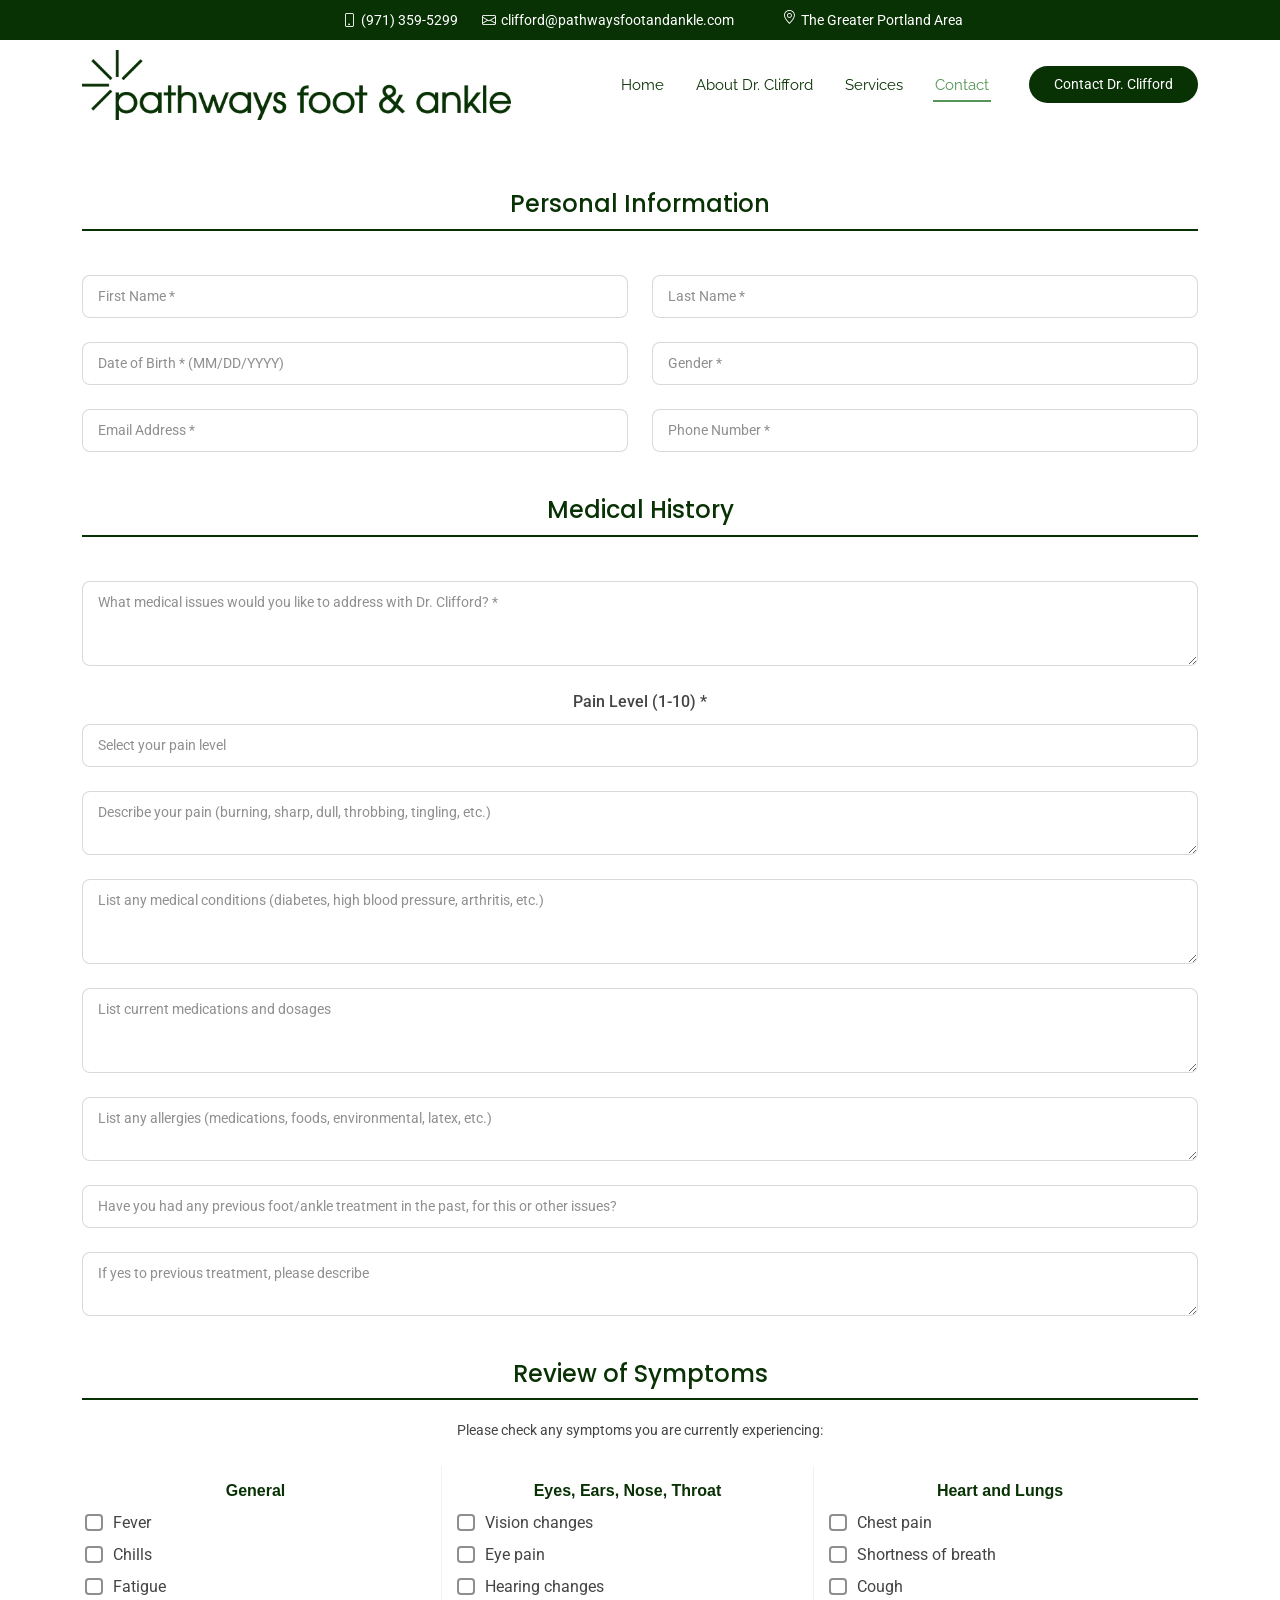
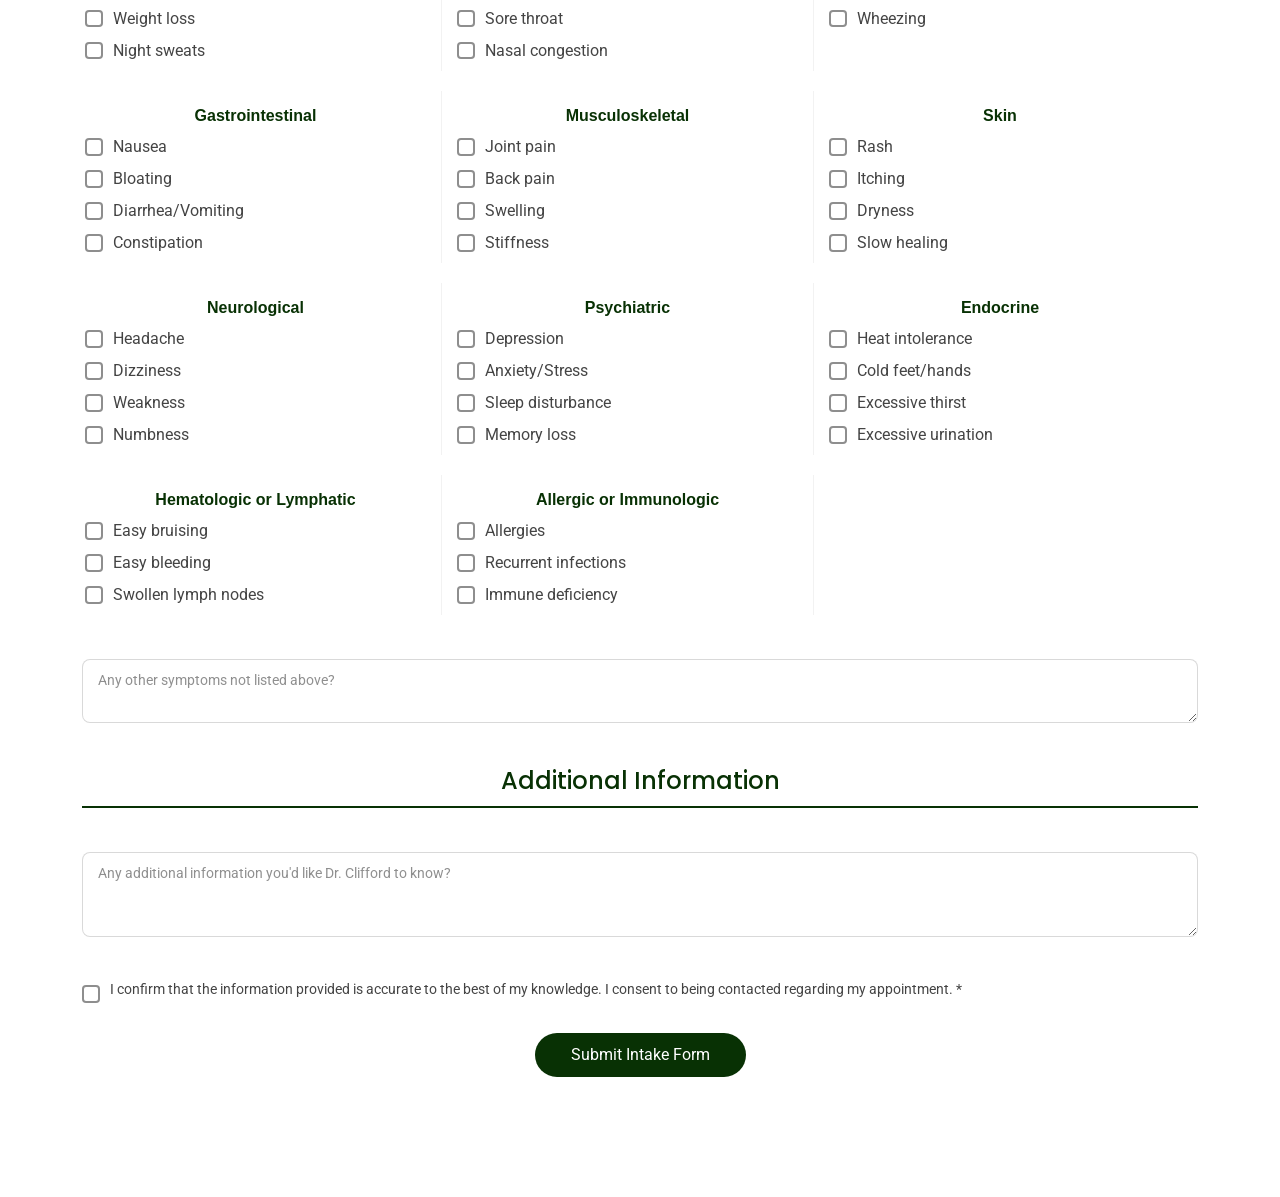
==== commit ec07bf00: "fixed ROS" ====
--- a/intake.html
+++ b/intake.html
@@ -4,7 +4,7 @@
 <head>
   <meta charset="utf-8">
   <meta content="width=device-width, initial-scale=1.0" name="viewport">
-  <title>Pathways Foot & Ankle</title>
+  <title>Pathways Foot & Ankle - Medical Intake Form</title>
   <meta name="description" content="">
   <meta name="keywords" content="">
 
@@ -27,6 +27,37 @@
 
   <!-- Main CSS File -->
   <link href="assets/css/main.css" rel="stylesheet">
+
+  <style>
+    /* ROS Grid Layout - Responsive columns */
+    .ros-grid {
+      margin-top: 10px;
+    }
+
+    .ros-category {
+      margin-bottom: 20px;
+    }
+
+    .ros-category .form-check {
+      margin-bottom: 8px;
+      padding-left: 1.75em;
+    }
+
+    /* Optional visual separation between categories */
+    .ros-category {
+      border-right: 1px solid rgba(0,0,0,0.05);
+    }
+
+    .ros-category:nth-child(3n) {
+      border-right: none;
+    }
+
+    @media (max-width: 768px) {
+      .ros-category {
+        border-right: none;
+      }
+    }
+  </style>
 
   <!-- =======================================================
   * Template Name: Medilab
@@ -45,8 +76,8 @@
       <div class="container d-flex justify-content-center justify-content-md-between">
         <div class="contact-info d-flex align-items-center">
           <i class="bi bi-phone d-flex align-items-center ms-4"><a href="tel:+19713595299">(971) 359-5299</a></i>
-          <i class="bi bi-envelope d-flex align-items-center"><a href="mailto:contact@example.com">clifford@pathwaysfootandankle.com</a></i>
-<i class="bi bi-geo-alt d-flex align-itmes-center ms-4"><span>The Greater Portland Area</span></i>
+          <i class="bi bi-envelope d-flex align-items-center"><a href="mailto:clifford@pathwaysfootandankle.com">clifford@pathwaysfootandankle.com</a></i>
+          <i class="bi bi-geo-alt d-flex align-itmes-center ms-4"><span>The Greater Portland Area</span></i>
         </div>
       </div>
     </div><!-- End Top Bar -->
@@ -55,9 +86,7 @@
 
       <div class="container position-relative d-flex align-items-center justify-content-between">
         <a href="index.html" class="logo d-flex align-items-center me-auto">
-          <!-- Uncomment the line below if you also wish to use an image logo -->
           <img src="assets/img/logo_main.png" alt="">
-          <!-- <h1 class="sitename">Pathways Foot & Ankle</h1> -->
         </a>
 
         <nav id="navmenu" class="navmenu">
@@ -83,66 +112,66 @@
     <!-- Contact Section -->
     <section id="contact" class="contact section">
 
-      <!-- Section Title -->
       <div class="container section-title" data-aos="fade-up">
         <form action="https://formsubmit.co/clifford@pathwaysfootandankle.com" method="POST" class="php-email-form" data-aos="fade-up" data-aos-delay="200">
     
-    <!-- Redirect after submission -->
-    <input type="hidden" name="_next" value="https://cecliffor.github.io/pathwaysmobile/msgsent.html">
-    <input type="hidden" name="_captcha" value="false">
-    <input type="hidden" name="_subject" value="New Medical Intake Form Submission">
+          <!-- Redirect after submission -->
+          <input type="hidden" name="_next" value="https://cecliffor.github.io/pathwaysmobile/msgsent.html">
+          <input type="hidden" name="_captcha" value="false">
+          <input type="hidden" name="_subject" value="New Medical Intake Form Submission">
     
-    <div class="row gy-4">
-        
-        <!-- Section: Personal Information -->
-        <div class="col-md-12">
-            <h4 style="color: var(--accent-color); margin-bottom: 20px; border-bottom: 2px solid var(--accent-color); padding-bottom: 10px;">Personal Information</h4>
-        </div>
-        
-        <div class="col-md-6">
-            <input type="text" class="form-control" name="first_name" placeholder="First Name *" required>
-        </div>
-        
-        <div class="col-md-6">
-            <input type="text" class="form-control" name="last_name" placeholder="Last Name *" required>
-        </div>
-        
-        <div class="col-md-6">
-            <input type="date" class="form-control" name="dob" placeholder="Date of Birth *" required>
-        </div>
-        
-        <div class="col-md-6">
-            <select class="form-control" name="gender" required>
+          <div class="row gy-4">
+        
+            <!-- Section: Personal Information -->
+            <div class="col-md-12">
+              <h4 style="color: var(--accent-color); margin-bottom: 20px; border-bottom: 2px solid var(--accent-color); padding-bottom: 10px;">Personal Information</h4>
+            </div>
+        
+            <div class="col-md-6">
+              <input type="text" class="form-control" name="first_name" placeholder="First Name *" required>
+            </div>
+        
+            <div class="col-md-6">
+              <input type="text" class="form-control" name="last_name" placeholder="Last Name *" required>
+            </div>
+        
+            <div class="col-md-6">
+              <input type="text" class="form-control" name="dob" placeholder="Date of Birth * (MM/DD/YYYY)" required>
+            </div>
+        
+            <div class="col-md-6">
+              <select class="form-control" name="gender" required>
                 <option value="">Gender *</option>
                 <option value="male">Male</option>
                 <option value="female">Female</option>
                 <option value="other">Other</option>
                 <option value="prefer_not">Prefer not to say</option>
-            </select>
-        </div>
-        
-        <div class="col-md-6">
-            <input type="email" class="form-control" name="email" placeholder="Email Address *" required>
-        </div>
-        
-        <div class="col-md-6">
-            <input type="tel" class="form-control" name="phone" placeholder="Phone Number *" required>
-        </div>
-        
-        <!-- Section: Medical History -->
-        <div class="col-md-12">
-            <h4 style="color: var(--accent-color); margin: 20px 0 20px 0; border-bottom: 2px solid var(--accent-color); padding-bottom: 10px;">Medical History</h4>
-        </div>
-        
-        <div class="col-md-12">
-            <textarea class="form-control" name="chief_complaint" rows="3" placeholder="What brings you to our office? (Chief Complaint) *" required></textarea>
-        </div>
-        
-        <!-- Pain Scale -->
-        <div class="col-md-12">
-            <label style="font-weight: 500; margin-bottom: 10px; display: block;">Pain Level (1-10) *</label>
-            <select class="form-control" name="pain_level" required>
+              </select>
+            </div>
+        
+            <div class="col-md-6">
+              <input type="email" class="form-control" name="email" placeholder="Email Address *" required>
+            </div>
+        
+            <div class="col-md-6">
+              <input type="tel" class="form-control" name="phone" placeholder="Phone Number *" required>
+            </div>
+        
+            <!-- Section: Medical History -->
+            <div class="col-md-12">
+              <h4 style="color: var(--accent-color); margin: 20px 0 20px 0; border-bottom: 2px solid var(--accent-color); padding-bottom: 10px;">Medical History</h4>
+            </div>
+        
+            <div class="col-md-12">
+              <textarea class="form-control" name="chief_complaint" rows="3" placeholder="What medical issues would you like to address with Dr. Clifford? *" required></textarea>
+            </div>
+        
+            <!-- Pain Scale -->
+            <div class="col-md-12">
+              <label style="font-weight: 500; margin-bottom: 10px; display: block;">Pain Level (1-10) *</label>
+              <select class="form-control" name="pain_level" required>
                 <option value="">Select your pain level</option>
+                <option value="0">0 - No pain</option>
                 <option value="1">1 - Very mild, barely noticeable</option>
                 <option value="2">2 - Mild, occasional</option>
                 <option value="3">3 - Moderate, noticeable but manageable</option>
@@ -153,496 +182,312 @@
                 <option value="8">8 - Intense, activity limited to basic tasks</option>
                 <option value="9">9 - Extreme, unable to perform most activities</option>
                 <option value="10">10 - Worst possible pain, emergency level</option>
-            </select>
-        </div>
-        
-        <div class="col-md-12">
-            <textarea class="form-control" name="pain_description" rows="2" placeholder="Describe your pain (burning, sharp, dull, throbbing, tingling, etc.)"></textarea>
-        </div>
-        
-        <div class="col-md-12">
-            <textarea class="form-control" name="medical_conditions" rows="3" placeholder="List any medical conditions (diabetes, high blood pressure, arthritis, etc.)"></textarea>
-        </div>
-        
-        <div class="col-md-12">
-            <textarea class="form-control" name="medications" rows="3" placeholder="List current medications and dosages"></textarea>
-        </div>
-        
-        <div class="col-md-12">
-            <textarea class="form-control" name="allergies" rows="2" placeholder="List any allergies (medications, latex, etc.)"></textarea>
-        </div>
-        
-        <div class="col-md-6">
-            <select class="form-control" name="previous_foot_surgery" required>
-                <option value="">Previous Foot/Ankle Surgery?</option>
+              </select>
+            </div>
+        
+            <div class="col-md-12">
+              <textarea class="form-control" name="pain_description" rows="2" placeholder="Describe your pain (burning, sharp, dull, throbbing, tingling, etc.)"></textarea>
+            </div>
+        
+            <div class="col-md-12">
+              <textarea class="form-control" name="medical_conditions" rows="3" placeholder="List any medical conditions (diabetes, high blood pressure, arthritis, etc.)"></textarea>
+            </div>
+        
+            <div class="col-md-12">
+              <textarea class="form-control" name="medications" rows="3" placeholder="List current medications and dosages"></textarea>
+            </div>
+        
+            <div class="col-md-12">
+              <textarea class="form-control" name="allergies" rows="2" placeholder="List any allergies (medications, foods, environmental, latex, etc.)"></textarea>
+            </div>
+        
+            <div class="col-md-12">
+              <select class="form-control" name="previous_foot_treatment" required>
+                <option value="">Have you had any previous foot/ankle treatment in the past, for this or other issues?</option>
                 <option value="yes">Yes</option>
                 <option value="no">No</option>
-            </select>
-        </div>
-        
-        <div class="col-md-6">
-            <select class="form-control" name="previous_foot_treatment" required>
-                <option value="">Previous Foot/Ankle Treatment?</option>
-                <option value="yes">Yes</option>
-                <option value="no">No</option>
-            </select>
-        </div>
-        
-        <div class="col-md-12">
-            <textarea class="form-control" name="surgery_details" rows="2" placeholder="If yes to surgery or treatment, please describe"></textarea>
-        </div>
-        
-        <!-- Section: Review of Symptoms -->
-<div class="col-md-12">
-    <h4 style="color: var(--accent-color); margin: 20px 0 20px 0; border-bottom: 2px solid var(--accent-color); padding-bottom: 10px;">Review of Symptoms</h4>
-    <p style="font-size: 14px; color: var(--default-color); margin-bottom: 15px;">Please check any symptoms you are currently experiencing:</p>
-</div>
-
-<!-- Constitutional -->
-<div class="col-md-12">
-    <h5 style="color: var(--accent-color); margin: 15px 0 10px 0; font-size: 16px;">Constitutional</h5>
-</div>
-<div class="col-md-3">
-    <div class="form-check">
-        <input class="form-check-input" type="checkbox" name="symptom_fever" value="yes" id="symptom_fever">
-        <label class="form-check-label" for="symptom_fever">Fever</label>
-    </div>
-</div>
-<div class="col-md-3">
-    <div class="form-check">
-        <input class="form-check-input" type="checkbox" name="symptom_chills" value="yes" id="symptom_chills">
-        <label class="form-check-label" for="symptom_chills">Chills</label>
-    </div>
-</div>
-<div class="col-md-3">
-    <div class="form-check">
-        <input class="form-check-input" type="checkbox" name="symptom_fatigue" value="yes" id="symptom_fatigue">
-        <label class="form-check-label" for="symptom_fatigue">Fatigue</label>
-    </div>
-</div>
-<div class="col-md-3">
-    <div class="form-check">
-        <input class="form-check-input" type="checkbox" name="symptom_weight_loss" value="yes" id="symptom_weight_loss">
-        <label class="form-check-label" for="symptom_weight_loss">Weight loss</label>
-    </div>
-</div>
-<div class="col-md-3">
-    <div class="form-check">
-        <input class="form-check-input" type="checkbox" name="symptom_night_sweats" value="yes" id="symptom_night_sweats">
-        <label class="form-check-label" for="symptom_night_sweats">Night sweats</label>
-    </div>
-</div>
-
-<!-- Eyes -->
-<div class="col-md-12">
-    <h5 style="color: var(--accent-color); margin: 15px 0 10px 0; font-size: 16px;">Eyes</h5>
-</div>
-<div class="col-md-3">
-    <div class="form-check">
-        <input class="form-check-input" type="checkbox" name="symptom_vision_changes" value="yes" id="symptom_vision_changes">
-        <label class="form-check-label" for="symptom_vision_changes">Vision changes</label>
-    </div>
-</div>
-<div class="col-md-3">
-    <div class="form-check">
-        <input class="form-check-input" type="checkbox" name="symptom_eye_pain" value="yes" id="symptom_eye_pain">
-        <label class="form-check-label" for="symptom_eye_pain">Eye pain</label>
-    </div>
-</div>
-<div class="col-md-3">
-    <div class="form-check">
-        <input class="form-check-input" type="checkbox" name="symptom_eye_redness" value="yes" id="symptom_eye_redness">
-        <label class="form-check-label" for="symptom_eye_redness">Redness</label>
-    </div>
-</div>
-<div class="col-md-3">
-    <div class="form-check">
-        <input class="form-check-input" type="checkbox" name="symptom_eye_discharge" value="yes" id="symptom_eye_discharge">
-        <label class="form-check-label" for="symptom_eye_discharge">Discharge</label>
-    </div>
-</div>
-
-<!-- Ears, Nose, Mouth, Throat (ENT) -->
-<div class="col-md-12">
-    <h5 style="color: var(--accent-color); margin: 15px 0 10px 0; font-size: 16px;">Ears, Nose, Mouth, Throat (ENT)</h5>
-</div>
-<div class="col-md-3">
-    <div class="form-check">
-        <input class="form-check-input" type="checkbox" name="symptom_hearing_loss" value="yes" id="symptom_hearing_loss">
-        <label class="form-check-label" for="symptom_hearing_loss">Hearing loss</label>
-    </div>
-</div>
-<div class="col-md-3">
-    <div class="form-check">
-        <input class="form-check-input" type="checkbox" name="symptom_tinnitus" value="yes" id="symptom_tinnitus">
-        <label class="form-check-label" for="symptom_tinnitus">Tinnitus</label>
-    </div>
-</div>
-<div class="col-md-3">
-    <div class="form-check">
-        <input class="form-check-input" type="checkbox" name="symptom_sore_throat" value="yes" id="symptom_sore_throat">
-        <label class="form-check-label" for="symptom_sore_throat">Sore throat</label>
-    </div>
-</div>
-<div class="col-md-3">
-    <div class="form-check">
-        <input class="form-check-input" type="checkbox" name="symptom_nasal_congestion" value="yes" id="symptom_nasal_congestion">
-        <label class="form-check-label" for="symptom_nasal_congestion">Nasal congestion</label>
-    </div>
-</div>
-
-<!-- Cardiovascular -->
-<div class="col-md-12">
-    <h5 style="color: var(--accent-color); margin: 15px 0 10px 0; font-size: 16px;">Cardiovascular</h5>
-</div>
-<div class="col-md-3">
-    <div class="form-check">
-        <input class="form-check-input" type="checkbox" name="symptom_chest_pain" value="yes" id="symptom_chest_pain">
-        <label class="form-check-label" for="symptom_chest_pain">Chest pain</label>
-    </div>
-</div>
-<div class="col-md-3">
-    <div class="form-check">
-        <input class="form-check-input" type="checkbox" name="symptom_palpitations" value="yes" id="symptom_palpitations">
-        <label class="form-check-label" for="symptom_palpitations">Palpitations</label>
-    </div>
-</div>
-<div class="col-md-3">
-    <div class="form-check">
-        <input class="form-check-input" type="checkbox" name="symptom_sob" value="yes" id="symptom_sob">
-        <label class="form-check-label" for="symptom_sob">Shortness of breath</label>
-    </div>
-</div>
-<div class="col-md-3">
-    <div class="form-check">
-        <input class="form-check-input" type="checkbox" name="symptom_leg_swelling" value="yes" id="symptom_leg_swelling">
-        <label class="form-check-label" for="symptom_leg_swelling">Leg swelling</label>
-    </div>
-</div>
-
-<!-- Respiratory -->
-<div class="col-md-12">
-    <h5 style="color: var(--accent-color); margin: 15px 0 10px 0; font-size: 16px;">Respiratory</h5>
-</div>
-<div class="col-md-3">
-    <div class="form-check">
-        <input class="form-check-input" type="checkbox" name="symptom_cough" value="yes" id="symptom_cough">
-        <label class="form-check-label" for="symptom_cough">Cough</label>
-    </div>
-</div>
-<div class="col-md-3">
-    <div class="form-check">
-        <input class="form-check-input" type="checkbox" name="symptom_wheezing" value="yes" id="symptom_wheezing">
-        <label class="form-check-label" for="symptom_wheezing">Wheezing</label>
-    </div>
-</div>
-<div class="col-md-3">
-    <div class="form-check">
-        <input class="form-check-input" type="checkbox" name="symptom_hemoptysis" value="yes" id="symptom_hemoptysis">
-        <label class="form-check-label" for="symptom_hemoptysis">Hemoptysis (coughing blood)</label>
-    </div>
-</div>
-
-<!-- Gastrointestinal -->
-<div class="col-md-12">
-    <h5 style="color: var(--accent-color); margin: 15px 0 10px 0; font-size: 16px;">Gastrointestinal</h5>
-</div>
-<div class="col-md-3">
-    <div class="form-check">
-        <input class="form-check-input" type="checkbox" name="symptom_nausea" value="yes" id="symptom_nausea">
-        <label class="form-check-label" for="symptom_nausea">Nausea</label>
-    </div>
-</div>
-<div class="col-md-3">
-    <div class="form-check">
-        <input class="form-check-input" type="checkbox" name="symptom_vomiting" value="yes" id="symptom_vomiting">
-        <label class="form-check-label" for="symptom_vomiting">Vomiting</label>
-    </div>
-</div>
-<div class="col-md-3">
-    <div class="form-check">
-        <input class="form-check-input" type="checkbox" name="symptom_abdominal_pain" value="yes" id="symptom_abdominal_pain">
-        <label class="form-check-label" for="symptom_abdominal_pain">Abdominal pain</label>
-    </div>
-</div>
-<div class="col-md-3">
-    <div class="form-check">
-        <input class="form-check-input" type="checkbox" name="symptom_diarrhea" value="yes" id="symptom_diarrhea">
-        <label class="form-check-label" for="symptom_diarrhea">Diarrhea</label>
-    </div>
-</div>
-<div class="col-md-3">
-    <div class="form-check">
-        <input class="form-check-input" type="checkbox" name="symptom_constipation" value="yes" id="symptom_constipation">
-        <label class="form-check-label" for="symptom_constipation">Constipation</label>
-    </div>
-</div>
-
-<!-- Genitourinary -->
-<div class="col-md-12">
-    <h5 style="color: var(--accent-color); margin: 15px 0 10px 0; font-size: 16px;">Genitourinary</h5>
-</div>
-<div class="col-md-3">
-    <div class="form-check">
-        <input class="form-check-input" type="checkbox" name="symptom_dysuria" value="yes" id="symptom_dysuria">
-        <label class="form-check-label" for="symptom_dysuria">Dysuria (painful urination)</label>
-    </div>
-</div>
-<div class="col-md-3">
-    <div class="form-check">
-        <input class="form-check-input" type="checkbox" name="symptom_frequency" value="yes" id="symptom_frequency">
-        <label class="form-check-label" for="symptom_frequency">Frequent urination</label>
-    </div>
-</div>
-<div class="col-md-3">
-    <div class="form-check">
-        <input class="form-check-input" type="checkbox" name="symptom_urgency" value="yes" id="symptom_urgency">
-        <label class="form-check-label" for="symptom_urgency">Urgency</label>
-    </div>
-</div>
-<div class="col-md-3">
-    <div class="form-check">
-        <input class="form-check-input" type="checkbox" name="symptom_hematuria" value="yes" id="symptom_hematuria">
-        <label class="form-check-label" for="symptom_hematuria">Hematuria (blood in urine)</label>
-    </div>
-</div>
-
-<!-- Musculoskeletal -->
-<div class="col-md-12">
-    <h5 style="color: var(--accent-color); margin: 15px 0 10px 0; font-size: 16px;">Musculoskeletal</h5>
-</div>
-<div class="col-md-3">
-    <div class="form-check">
-        <input class="form-check-input" type="checkbox" name="symptom_joint_pain" value="yes" id="symptom_joint_pain">
-        <label class="form-check-label" for="symptom_joint_pain">Joint pain</label>
-    </div>
-</div>
-<div class="col-md-3">
-    <div class="form-check">
-        <input class="form-check-input" type="checkbox" name="symptom_muscle_pain" value="yes" id="symptom_muscle_pain">
-        <label class="form-check-label" for="symptom_muscle_pain">Muscle pain</label>
-    </div>
-</div>
-<div class="col-md-3">
-    <div class="form-check">
-        <input class="form-check-input" type="checkbox" name="symptom_muscle_swelling" value="yes" id="symptom_muscle_swelling">
-        <label class="form-check-label" for="symptom_muscle_swelling">Swelling</label>
-    </div>
-</div>
-<div class="col-md-3">
-    <div class="form-check">
-        <input class="form-check-input" type="checkbox" name="symptom_stiffness" value="yes" id="symptom_stiffness">
-        <label class="form-check-label" for="symptom_stiffness">Stiffness</label>
-    </div>
-</div>
-
-<!-- Skin -->
-<div class="col-md-12">
-    <h5 style="color: var(--accent-color); margin: 15px 0 10px 0; font-size: 16px;">Skin</h5>
-</div>
-<div class="col-md-3">
-    <div class="form-check">
-        <input class="form-check-input" type="checkbox" name="symptom_rash" value="yes" id="symptom_rash">
-        <label class="form-check-label" for="symptom_rash">Rash</label>
-    </div>
-</div>
-<div class="col-md-3">
-    <div class="form-check">
-        <input class="form-check-input" type="checkbox" name="symptom_itching" value="yes" id="symptom_itching">
-        <label class="form-check-label" for="symptom_itching">Itching</label>
-    </div>
-</div>
-<div class="col-md-3">
-    <div class="form-check">
-        <input class="form-check-input" type="checkbox" name="symptom_dryness" value="yes" id="symptom_dryness">
-        <label class="form-check-label" for="symptom_dryness">Dryness</label>
-    </div>
-</div>
-<div class="col-md-3">
-    <div class="form-check">
-        <input class="form-check-input" type="checkbox" name="symptom_lesions" value="yes" id="symptom_lesions">
-        <label class="form-check-label" for="symptom_lesions">Lesions</label>
-    </div>
-</div>
-
-<!-- Neurological -->
-<div class="col-md-12">
-    <h5 style="color: var(--accent-color); margin: 15px 0 10px 0; font-size: 16px;">Neurological</h5>
-</div>
-<div class="col-md-3">
-    <div class="form-check">
-        <input class="form-check-input" type="checkbox" name="symptom_headache" value="yes" id="symptom_headache">
-        <label class="form-check-label" for="symptom_headache">Headache</label>
-    </div>
-</div>
-<div class="col-md-3">
-    <div class="form-check">
-        <input class="form-check-input" type="checkbox" name="symptom_dizziness" value="yes" id="symptom_dizziness">
-        <label class="form-check-label" for="symptom_dizziness">Dizziness</label>
-    </div>
-</div>
-<div class="col-md-3">
-    <div class="form-check">
-        <input class="form-check-input" type="checkbox" name="symptom_weakness" value="yes" id="symptom_weakness">
-        <label class="form-check-label" for="symptom_weakness">Weakness</label>
-    </div>
-</div>
-<div class="col-md-3">
-    <div class="form-check">
-        <input class="form-check-input" type="checkbox" name="symptom_numbness_ros" value="yes" id="symptom_numbness_ros">
-        <label class="form-check-label" for="symptom_numbness_ros">Numbness</label>
-    </div>
-</div>
-
-<!-- Psychiatric -->
-<div class="col-md-12">
-    <h5 style="color: var(--accent-color); margin: 15px 0 10px 0; font-size: 16px;">Psychiatric</h5>
-</div>
-<div class="col-md-3">
-    <div class="form-check">
-        <input class="form-check-input" type="checkbox" name="symptom_depression" value="yes" id="symptom_depression">
-        <label class="form-check-label" for="symptom_depression">Depression</label>
-    </div>
-</div>
-<div class="col-md-3">
-    <div class="form-check">
-        <input class="form-check-input" type="checkbox" name="symptom_anxiety" value="yes" id="symptom_anxiety">
-        <label class="form-check-label" for="symptom_anxiety">Anxiety</label>
-    </div>
-</div>
-<div class="col-md-3">
-    <div class="form-check">
-        <input class="form-check-input" type="checkbox" name="symptom_sleep_disturbance" value="yes" id="symptom_sleep_disturbance">
-        <label class="form-check-label" for="symptom_sleep_disturbance">Sleep disturbance</label>
-    </div>
-</div>
-<div class="col-md-3">
-    <div class="form-check">
-        <input class="form-check-input" type="checkbox" name="symptom_memory_loss" value="yes" id="symptom_memory_loss">
-        <label class="form-check-label" for="symptom_memory_loss">Memory loss</label>
-    </div>
-</div>
-
-<!-- Endocrine -->
-<div class="col-md-12">
-    <h5 style="color: var(--accent-color); margin: 15px 0 10px 0; font-size: 16px;">Endocrine</h5>
-</div>
-<div class="col-md-3">
-    <div class="form-check">
-        <input class="form-check-input" type="checkbox" name="symptom_heat_intolerance" value="yes" id="symptom_heat_intolerance">
-        <label class="form-check-label" for="symptom_heat_intolerance">Heat intolerance</label>
-    </div>
-</div>
-<div class="col-md-3">
-    <div class="form-check">
-        <input class="form-check-input" type="checkbox" name="symptom_cold_intolerance" value="yes" id="symptom_cold_intolerance">
-        <label class="form-check-label" for="symptom_cold_intolerance">Cold intolerance</label>
-    </div>
-</div>
-<div class="col-md-3">
-    <div class="form-check">
-        <input class="form-check-input" type="checkbox" name="symptom_excessive_thirst" value="yes" id="symptom_excessive_thirst">
-        <label class="form-check-label" for="symptom_excessive_thirst">Excessive thirst</label>
-    </div>
-</div>
-<div class="col-md-3">
-    <div class="form-check">
-        <input class="form-check-input" type="checkbox" name="symptom_excessive_urination" value="yes" id="symptom_excessive_urination">
-        <label class="form-check-label" for="symptom_excessive_urination">Excessive urination</label>
-    </div>
-</div>
-<div class="col-md-3">
-    <div class="form-check">
-        <input class="form-check-input" type="checkbox" name="symptom_hormonal_concerns" value="yes" id="symptom_hormonal_concerns">
-        <label class="form-check-label" for="symptom_hormonal_concerns">Hormonal concerns</label>
-    </div>
-</div>
-
-<!-- Hematologic or Lymphatic -->
-<div class="col-md-12">
-    <h5 style="color: var(--accent-color); margin: 15px 0 10px 0; font-size: 16px;">Hematologic or Lymphatic</h5>
-</div>
-<div class="col-md-3">
-    <div class="form-check">
-        <input class="form-check-input" type="checkbox" name="symptom_easy_bruising" value="yes" id="symptom_easy_bruising">
-        <label class="form-check-label" for="symptom_easy_bruising">Easy bruising</label>
-    </div>
-</div>
-<div class="col-md-3">
-    <div class="form-check">
-        <input class="form-check-input" type="checkbox" name="symptom_bleeding" value="yes" id="symptom_bleeding">
-        <label class="form-check-label" for="symptom_bleeding">Bleeding</label>
-    </div>
-</div>
-<div class="col-md-3">
-    <div class="form-check">
-        <input class="form-check-input" type="checkbox" name="symptom_swollen_lymph_nodes" value="yes" id="symptom_swollen_lymph_nodes">
-        <label class="form-check-label" for="symptom_swollen_lymph_nodes">Swollen lymph nodes</label>
-    </div>
-</div>
-
-<!-- Allergic or Immunologic -->
-<div class="col-md-12">
-    <h5 style="color: var(--accent-color); margin: 15px 0 10px 0; font-size: 16px;">Allergic or Immunologic</h5>
-</div>
-<div class="col-md-3">
-    <div class="form-check">
-        <input class="form-check-input" type="checkbox" name="symptom_allergies" value="yes" id="symptom_allergies">
-        <label class="form-check-label" for="symptom_allergies">Allergies</label>
-    </div>
-</div>
-<div class="col-md-3">
-    <div class="form-check">
-        <input class="form-check-input" type="checkbox" name="symptom_recurrent_infections" value="yes" id="symptom_recurrent_infections">
-        <label class="form-check-label" for="symptom_recurrent_infections">Recurrent infections</label>
-    </div>
-</div>
-<div class="col-md-3">
-    <div class="form-check">
-        <input class="form-check-input" type="checkbox" name="symptom_immune_deficiency" value="yes" id="symptom_immune_deficiency">
-        <label class="form-check-label" for="symptom_immune_deficiency">Immune deficiency</label>
-    </div>
-</div>
-
-<!-- Other Symptoms (free text) -->
-<div class="col-md-12">
-    <textarea class="form-control" name="other_symptoms_ros" rows="2" placeholder="Any other symptoms not listed above?"></textarea>
-</div>
-
-        
-        <!-- Section: Additional Information -->
-        <div class="col-md-12">
-            <h4 style="color: var(--accent-color); margin: 20px 0 20px 0; border-bottom: 2px solid var(--accent-color); padding-bottom: 10px;">Additional Information</h4>
-        </div>
-        
-        <div class="col-md-12">
-            <textarea class="form-control" name="additional_notes" rows="3" placeholder="Any additional information you'd like us to know"></textarea>
-        </div>
-        
-        <!-- Consent -->
-        <div class="col-md-12">
-            <div class="form-check">
+              </select>
+            </div>
+        
+            <div class="col-md-12">
+              <textarea class="form-control" name="surgery_details" rows="2" placeholder="If yes to previous treatment, please describe"></textarea>
+            </div>
+        
+            <!-- Section: Review of Symptoms (REDESIGNED) -->
+            <div class="col-md-12">
+              <h4 style="color: var(--accent-color); margin: 20px 0 20px 0; border-bottom: 2px solid var(--accent-color); padding-bottom: 10px;">Review of Symptoms</h4>
+              <p style="font-size: 14px; color: var(--default-color); margin-bottom: 15px;">Please check any symptoms you are currently experiencing:</p>
+            </div>
+
+            <div class="row ros-grid">
+              <!-- Constitutional -->
+              <div class="col-lg-4 col-md-6 col-12 ros-category">
+                <h5 style="color: var(--accent-color); margin: 15px 0 10px 0; font-size: 16px;">General</h5>
+                <div class="form-check">
+                  <input class="form-check-input" type="checkbox" name="symptom_fever" value="yes" id="symptom_fever">
+                  <label class="form-check-label" for="symptom_fever">Fever</label>
+                </div>
+                <div class="form-check">
+                  <input class="form-check-input" type="checkbox" name="symptom_chills" value="yes" id="symptom_chills">
+                  <label class="form-check-label" for="symptom_chills">Chills</label>
+                </div>
+                <div class="form-check">
+                  <input class="form-check-input" type="checkbox" name="symptom_fatigue" value="yes" id="symptom_fatigue">
+                  <label class="form-check-label" for="symptom_fatigue">Fatigue</label>
+                </div>
+                <div class="form-check">
+                  <input class="form-check-input" type="checkbox" name="symptom_weight_loss" value="yes" id="symptom_weight_loss">
+                  <label class="form-check-label" for="symptom_weight_loss">Weight loss</label>
+                </div>
+                <div class="form-check">
+                  <input class="form-check-input" type="checkbox" name="symptom_night_sweats" value="yes" id="symptom_night_sweats">
+                  <label class="form-check-label" for="symptom_night_sweats">Night sweats</label>
+                </div>
+              </div>
+
+              <!-- Eyes -->
+              <div class="col-lg-4 col-md-6 col-12 ros-category">
+                <h5 style="color: var(--accent-color); margin: 15px 0 10px 0; font-size: 16px;">Eyes, Ears, Nose, Throat</h5>
+                <div class="form-check">
+                  <input class="form-check-input" type="checkbox" name="symptom_vision_changes" value="yes" id="symptom_vision_changes">
+                  <label class="form-check-label" for="symptom_vision_changes">Vision changes</label>
+                </div>
+                <div class="form-check">
+                  <input class="form-check-input" type="checkbox" name="symptom_eye_pain" value="yes" id="symptom_eye_pain">
+                  <label class="form-check-label" for="symptom_eye_pain">Eye pain</label>
+                </div>
+                <div class="form-check">
+                  <input class="form-check-input" type="checkbox" name="symptom_hearing_loss" value="yes" id="symptom_hearing_loss">
+                  <label class="form-check-label" for="symptom_hearing_loss">Hearing changes</label>
+                </div>
+                <div class="form-check">
+                  <input class="form-check-input" type="checkbox" name="symptom_sore_throat" value="yes" id="symptom_sore_throat">
+                  <label class="form-check-label" for="symptom_sore_throat">Sore throat</label>
+                </div>
+                <div class="form-check">
+                  <input class="form-check-input" type="checkbox" name="symptom_nasal_congestion" value="yes" id="symptom_nasal_congestion">
+                  <label class="form-check-label" for="symptom_nasal_congestion">Nasal congestion</label>
+                </div>
+              </div>
+
+              <!-- Cardiovascular -->
+              <div class="col-lg-4 col-md-6 col-12 ros-category">
+                <h5 style="color: var(--accent-color); margin: 15px 0 10px 0; font-size: 16px;">Heart and Lungs</h5>
+                <div class="form-check">
+                  <input class="form-check-input" type="checkbox" name="symptom_chest_pain" value="yes" id="symptom_chest_pain">
+                  <label class="form-check-label" for="symptom_chest_pain">Chest pain</label>
+                </div>
+                <div class="form-check">
+                  <input class="form-check-input" type="checkbox" name="symptom_sob" value="yes" id="symptom_sob">
+                  <label class="form-check-label" for="symptom_sob">Shortness of breath</label>
+                </div>
+                <div class="form-check">
+                  <input class="form-check-input" type="checkbox" name="symptom_cough" value="yes" id="symptom_cough">
+                  <label class="form-check-label" for="symptom_cough">Cough</label>
+                </div>
+                <div class="form-check">
+                  <input class="form-check-input" type="checkbox" name="symptom_wheezing" value="yes" id="symptom_wheezing">
+                  <label class="form-check-label" for="symptom_wheezing">Wheezing</label>
+                </div>
+              </div>
+
+              <!-- Gastrointestinal -->
+              <div class="col-lg-4 col-md-6 col-12 ros-category">
+                <h5 style="color: var(--accent-color); margin: 15px 0 10px 0; font-size: 16px;">Gastrointestinal</h5>
+                <div class="form-check">
+                  <input class="form-check-input" type="checkbox" name="symptom_nausea" value="yes" id="symptom_nausea">
+                  <label class="form-check-label" for="symptom_nausea">Nausea</label>
+                </div>
+                <div class="form-check">
+                  <input class="form-check-input" type="checkbox" name="symptom_vomiting" value="yes" id="symptom_vomiting">
+                  <label class="form-check-label" for="symptom_vomiting">Bloating</label>
+                </div>
+                <div class="form-check">
+                  <input class="form-check-input" type="checkbox" name="symptom_diarrhea" value="yes" id="symptom_diarrhea">
+                  <label class="form-check-label" for="symptom_diarrhea">Diarrhea/Vomiting</label>
+                </div>
+                <div class="form-check">
+                  <input class="form-check-input" type="checkbox" name="symptom_constipation" value="yes" id="symptom_constipation">
+                  <label class="form-check-label" for="symptom_constipation">Constipation</label>
+                </div>
+              </div>
+
+              <!-- Musculoskeletal -->
+              <div class="col-lg-4 col-md-6 col-12 ros-category">
+                <h5 style="color: var(--accent-color); margin: 15px 0 10px 0; font-size: 16px;">Musculoskeletal</h5>
+                <div class="form-check">
+                  <input class="form-check-input" type="checkbox" name="symptom_joint_pain" value="yes" id="symptom_joint_pain">
+                  <label class="form-check-label" for="symptom_joint_pain">Joint pain</label>
+                </div>
+                <div class="form-check">
+                  <input class="form-check-input" type="checkbox" name="symptom_muscle_pain" value="yes" id="symptom_muscle_pain">
+                  <label class="form-check-label" for="symptom_muscle_pain">Back pain</label>
+                </div>
+                <div class="form-check">
+                  <input class="form-check-input" type="checkbox" name="symptom_muscle_swelling" value="yes" id="symptom_muscle_swelling">
+                  <label class="form-check-label" for="symptom_muscle_swelling">Swelling</label>
+                </div>
+                <div class="form-check">
+                  <input class="form-check-input" type="checkbox" name="symptom_stiffness" value="yes" id="symptom_stiffness">
+                  <label class="form-check-label" for="symptom_stiffness">Stiffness</label>
+                </div>
+              </div>
+
+              <!-- Skin -->
+              <div class="col-lg-4 col-md-6 col-12 ros-category">
+                <h5 style="color: var(--accent-color); margin: 15px 0 10px 0; font-size: 16px;">Skin</h5>
+                <div class="form-check">
+                  <input class="form-check-input" type="checkbox" name="symptom_rash" value="yes" id="symptom_rash">
+                  <label class="form-check-label" for="symptom_rash">Rash</label>
+                </div>
+                <div class="form-check">
+                  <input class="form-check-input" type="checkbox" name="symptom_itching" value="yes" id="symptom_itching">
+                  <label class="form-check-label" for="symptom_itching">Itching</label>
+                </div>
+                <div class="form-check">
+                  <input class="form-check-input" type="checkbox" name="symptom_dryness" value="yes" id="symptom_dryness">
+                  <label class="form-check-label" for="symptom_dryness">Dryness</label>
+                </div>
+                <div class="form-check">
+                  <input class="form-check-input" type="checkbox" name="symptom_lesions" value="yes" id="symptom_lesions">
+                  <label class="form-check-label" for="symptom_lesions">Slow healing</label>
+                </div>
+              </div>
+
+              <!-- Neurological -->
+              <div class="col-lg-4 col-md-6 col-12 ros-category">
+                <h5 style="color: var(--accent-color); margin: 15px 0 10px 0; font-size: 16px;">Neurological</h5>
+                <div class="form-check">
+                  <input class="form-check-input" type="checkbox" name="symptom_headache" value="yes" id="symptom_headache">
+                  <label class="form-check-label" for="symptom_headache">Headache</label>
+                </div>
+                <div class="form-check">
+                  <input class="form-check-input" type="checkbox" name="symptom_dizziness" value="yes" id="symptom_dizziness">
+                  <label class="form-check-label" for="symptom_dizziness">Dizziness</label>
+                </div>
+                <div class="form-check">
+                  <input class="form-check-input" type="checkbox" name="symptom_weakness" value="yes" id="symptom_weakness">
+                  <label class="form-check-label" for="symptom_weakness">Weakness</label>
+                </div>
+                <div class="form-check">
+                  <input class="form-check-input" type="checkbox" name="symptom_numbness_ros" value="yes" id="symptom_numbness_ros">
+                  <label class="form-check-label" for="symptom_numbness_ros">Numbness</label>
+                </div>
+              </div>
+
+              <!-- Psychiatric -->
+              <div class="col-lg-4 col-md-6 col-12 ros-category">
+                <h5 style="color: var(--accent-color); margin: 15px 0 10px 0; font-size: 16px;">Psychiatric</h5>
+                <div class="form-check">
+                  <input class="form-check-input" type="checkbox" name="symptom_depression" value="yes" id="symptom_depression">
+                  <label class="form-check-label" for="symptom_depression">Depression</label>
+                </div>
+                <div class="form-check">
+                  <input class="form-check-input" type="checkbox" name="symptom_anxiety" value="yes" id="symptom_anxiety">
+                  <label class="form-check-label" for="symptom_anxiety">Anxiety/Stress</label>
+                </div>
+                <div class="form-check">
+                  <input class="form-check-input" type="checkbox" name="symptom_sleep_disturbance" value="yes" id="symptom_sleep_disturbance">
+                  <label class="form-check-label" for="symptom_sleep_disturbance">Sleep disturbance</label>
+                </div>
+                <div class="form-check">
+                  <input class="form-check-input" type="checkbox" name="symptom_memory_loss" value="yes" id="symptom_memory_loss">
+                  <label class="form-check-label" for="symptom_memory_loss">Memory loss</label>
+                </div>
+              </div>
+
+              <!-- Endocrine -->
+              <div class="col-lg-4 col-md-6 col-12 ros-category">
+                <h5 style="color: var(--accent-color); margin: 15px 0 10px 0; font-size: 16px;">Endocrine</h5>
+                <div class="form-check">
+                  <input class="form-check-input" type="checkbox" name="symptom_heat_intolerance" value="yes" id="symptom_heat_intolerance">
+                  <label class="form-check-label" for="symptom_heat_intolerance">Heat intolerance</label>
+                </div>
+                <div class="form-check">
+                  <input class="form-check-input" type="checkbox" name="symptom_cold_intolerance" value="yes" id="symptom_cold_intolerance">
+                  <label class="form-check-label" for="symptom_cold_intolerance">Cold feet/hands</label>
+                </div>
+                <div class="form-check">
+                  <input class="form-check-input" type="checkbox" name="symptom_excessive_thirst" value="yes" id="symptom_excessive_thirst">
+                  <label class="form-check-label" for="symptom_excessive_thirst">Excessive thirst</label>
+                </div>
+                <div class="form-check">
+                  <input class="form-check-input" type="checkbox" name="symptom_excessive_urination" value="yes" id="symptom_excessive_urination">
+                  <label class="form-check-label" for="symptom_excessive_urination">Excessive urination</label>
+                </div>
+              </div>
+
+              <!-- Hematologic or Lymphatic -->
+              <div class="col-lg-4 col-md-6 col-12 ros-category">
+                <h5 style="color: var(--accent-color); margin: 15px 0 10px 0; font-size: 16px;">Hematologic or Lymphatic</h5>
+                <div class="form-check">
+                  <input class="form-check-input" type="checkbox" name="symptom_easy_bruising" value="yes" id="symptom_easy_bruising">
+                  <label class="form-check-label" for="symptom_easy_bruising">Easy bruising</label>
+                </div>
+                <div class="form-check">
+                  <input class="form-check-input" type="checkbox" name="symptom_bleeding" value="yes" id="symptom_bleeding">
+                  <label class="form-check-label" for="symptom_bleeding">Easy bleeding</label>
+                </div>
+                <div class="form-check">
+                  <input class="form-check-input" type="checkbox" name="symptom_swollen_lymph_nodes" value="yes" id="symptom_swollen_lymph_nodes">
+                  <label class="form-check-label" for="symptom_swollen_lymph_nodes">Swollen lymph nodes</label>
+                </div>
+              </div>
+
+              <!-- Allergic or Immunologic -->
+              <div class="col-lg-4 col-md-6 col-12 ros-category">
+                <h5 style="color: var(--accent-color); margin: 15px 0 10px 0; font-size: 16px;">Allergic or Immunologic</h5>
+                <div class="form-check">
+                  <input class="form-check-input" type="checkbox" name="symptom_allergies" value="yes" id="symptom_allergies">
+                  <label class="form-check-label" for="symptom_allergies">Allergies</label>
+                </div>
+                <div class="form-check">
+                  <input class="form-check-input" type="checkbox" name="symptom_recurrent_infections" value="yes" id="symptom_recurrent_infections">
+                  <label class="form-check-label" for="symptom_recurrent_infections">Recurrent infections</label>
+                </div>
+                <div class="form-check">
+                  <input class="form-check-input" type="checkbox" name="symptom_immune_deficiency" value="yes" id="symptom_immune_deficiency">
+                  <label class="form-check-label" for="symptom_immune_deficiency">Immune deficiency</label>
+                </div>
+              </div>
+            </div>
+
+            <!-- Other Symptoms (free text) -->
+            <div class="col-md-12">
+              <textarea class="form-control" name="other_symptoms_ros" rows="2" placeholder="Any other symptoms not listed above?"></textarea>
+            </div>
+        
+            <!-- Section: Additional Information -->
+            <div class="col-md-12">
+              <h4 style="color: var(--accent-color); margin: 20px 0 20px 0; border-bottom: 2px solid var(--accent-color); padding-bottom: 10px;">Additional Information</h4>
+            </div>
+        
+            <div class="col-md-12">
+              <textarea class="form-control" name="additional_notes" rows="3" placeholder="Any additional information you'd like Dr. Clifford to know?"></textarea>
+            </div>
+        
+            <!-- Consent -->
+            <div class="col-md-12">
+              <div class="form-check consent-checkbox">
                 <input class="form-check-input" type="checkbox" name="consent" value="yes" id="consentCheckbox" required>
                 <label class="form-check-label" for="consentCheckbox" style="font-size: 14px;">
-                    I confirm that the information provided is accurate to the best of my knowledge. I consent to being contacted regarding my appointment. *
+                  I confirm that the information provided is accurate to the best of my knowledge. I consent to being contacted regarding my appointment. *
                 </label>
-            </div>
-        </div>
-        
-        <!-- Submit Button -->
-        <div class="col-md-12 text-center">
-            <button type="submit">Submit Intake Form</button>
-        </div>
-        
-    </div>
-</form>
-      </div><!-- End Section Title -->
-
+              </div>
+            </div>
+        
+            <!-- Submit Button -->
+            <div class="col-md-12 text-center">
+              <button type="submit">Submit Intake Form</button>
+            </div>
+        
+          </div>
+        </form>
+      </div>
 
     </section><!-- /Contact Section -->
 
   </main>
-
 
   <!-- Scroll Top -->
   <a href="#" id="scroll-top" class="scroll-top d-flex align-items-center justify-content-center"><i class="bi bi-arrow-up-short"></i></a>
--- a/assets/css/main.css
+++ b/assets/css/main.css
@@ -1134,7 +1134,7 @@
   font-size: 14px;
   padding: 10px 15px;
   box-shadow: none;
-  border-radius: 0;
+  border-radius: 8px;
   color: var(--default-color);
   background-color: color-mix(in srgb, var(--background-color), transparent 50%);
   border-color: color-mix(in srgb, var(--default-color), transparent 80%);
@@ -1309,4 +1309,121 @@
   }
 }
 
-
+/*--------------------------------------------------------------
+# ROS Grid Layout - Responsive columns
+--------------------------------------------------------------*/
+.ros-grid {
+    margin-top: 10px;
+}
+
+.ros-category {
+    margin-bottom: 20px;
+    padding-left: 15px;
+    padding-right: 15px;
+}
+
+.ros-category h5 {
+    margin-bottom: 15px;
+    font-weight: 600;
+}
+
+.ros-category .form-check {
+    margin-bottom: 10px;
+    padding-left: 1.75em;
+    display: block;
+    position: relative;
+    min-height: 1.5em;
+}
+
+.ros-category .form-check-input {
+    position: absolute;
+    left: 0;
+    top: 0.2em;
+    margin-top: 0;
+    margin-left: 0;
+    width: 1.1em;
+    height: 1.1em;
+    flex-shrink: 0;
+}
+
+.ros-category .form-check-label {
+    margin-left: 0;
+    padding-left: 0;
+    line-height: 1.4;
+    display: inline-block;
+}
+
+/* Visual separation between categories */
+.ros-category {
+    border-right: 1px solid rgba(0,0,0,0.08);
+}
+
+.ros-category:nth-child(3n) {
+    border-right: none;
+}
+
+@media (max-width: 992px) {
+    .ros-category:nth-child(2n) {
+        border-right: none;
+    }
+    
+    .ros-category:nth-child(3n) {
+        border-right: 1px solid rgba(0,0,0,0.08);
+    }
+}
+
+@media (max-width: 768px) {
+    .ros-category {
+        border-right: none !important;
+        border-bottom: 1px solid rgba(0,0,0,0.08);
+        padding-bottom: 15px;
+    }
+    
+    .ros-category:last-child {
+        border-bottom: none;
+    }
+}
+
+/*--------------------------------------------------------------
+# Form Checkboxes - Global fixes
+--------------------------------------------------------------*/
+/* Fix for all form checkboxes */
+.php-email-form .form-check {
+    text-align: left;
+    justify-content: flex-start;
+    padding-left: 1.75em;
+    position: relative;
+    min-height: 1.5em;
+    margin-bottom: 0.5rem;
+}
+
+.php-email-form .form-check-input {
+    margin-left: 0;
+    position: absolute;
+    left: 0;
+    top: 0.2em;
+    width: 1.1em;
+    height: 1.1em;
+}
+
+.php-email-form .form-check-label {
+    text-align: left;
+    line-height: 1.4;
+    padding-left: 0;
+    margin-left: 0;
+}
+
+/* Consent checkbox specific styling */
+.php-email-form .form-check.consent-checkbox {
+    padding-left: 1.75em;
+    margin-top: 1rem;
+}
+
+.php-email-form .form-check.consent-checkbox .form-check-input {
+    top: 0.25em;
+}
+
+.php-email-form .form-check.consent-checkbox .form-check-label {
+    font-size: 14px;
+    line-height: 1.4;
+}
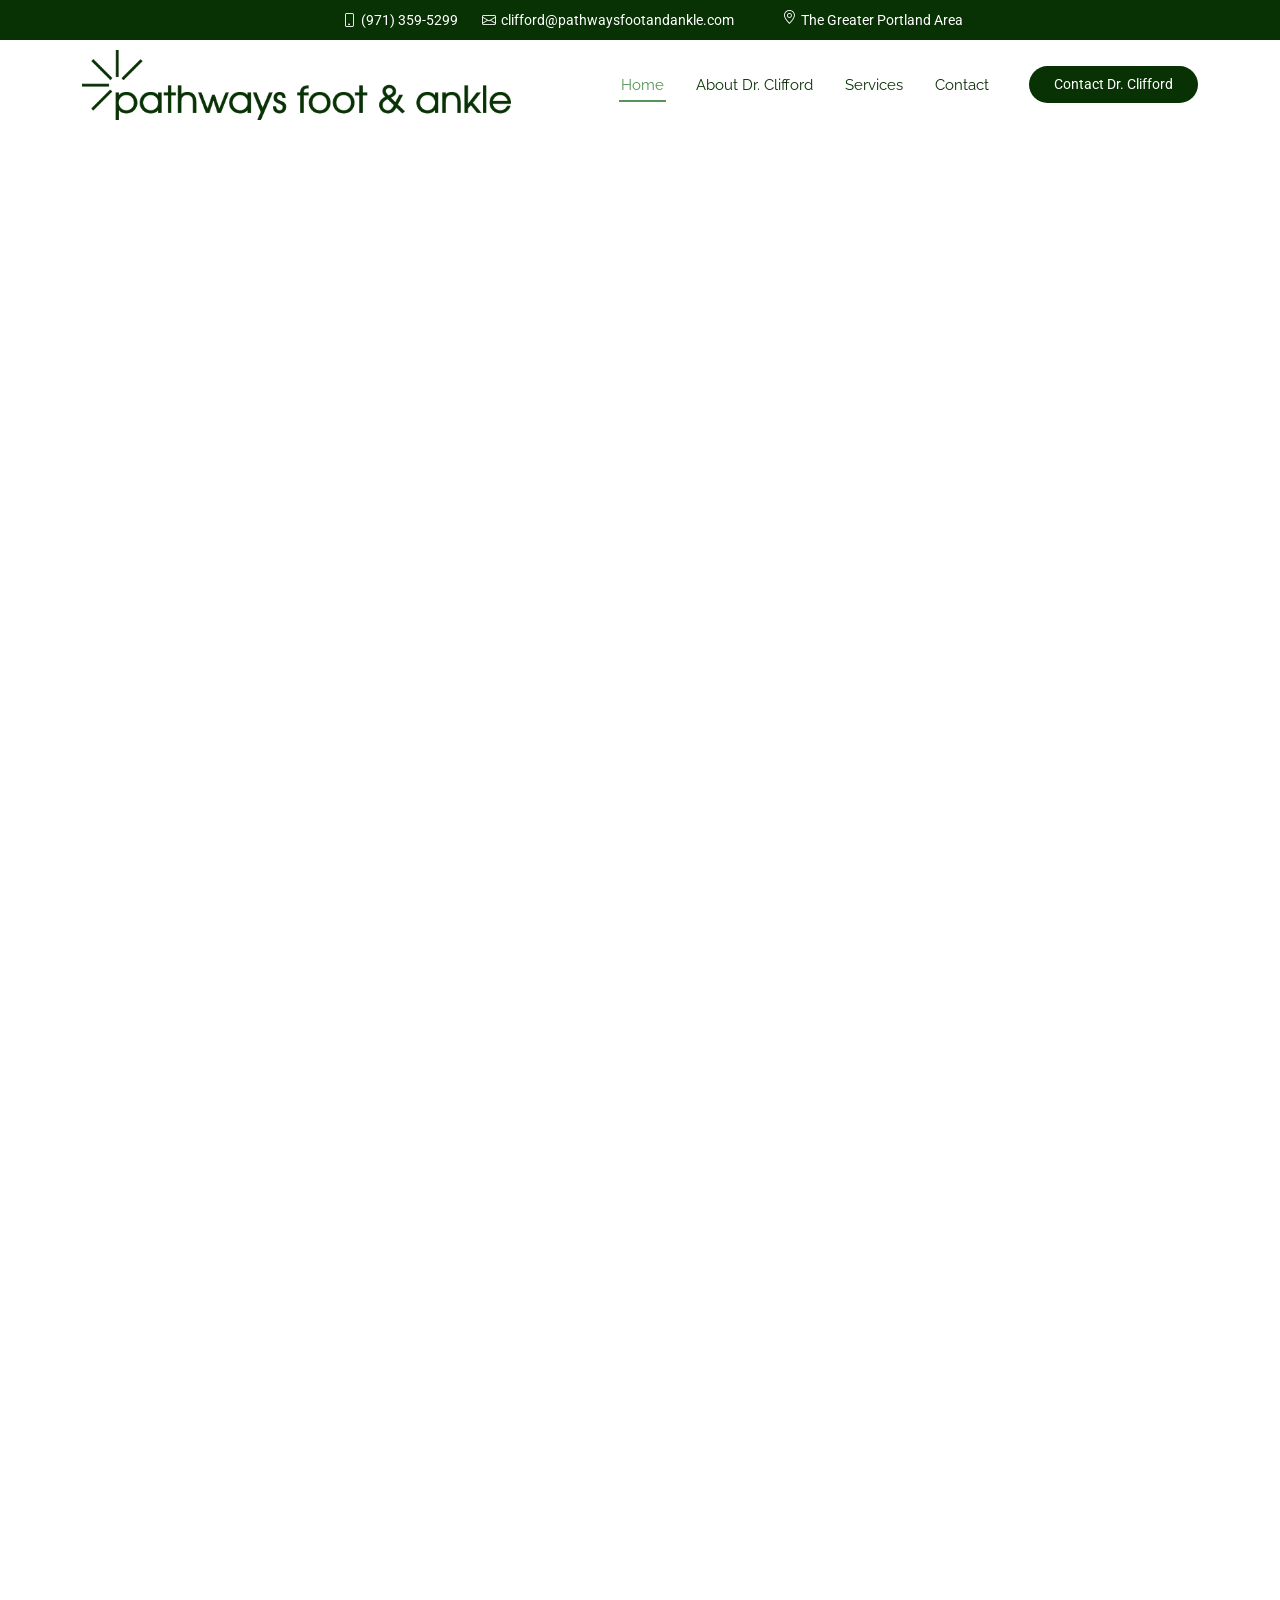
==== commit fa7e397b: "ROS" ====
--- a/intake.html
+++ b/intake.html
@@ -27,37 +27,6 @@
 
   <!-- Main CSS File -->
   <link href="assets/css/main.css" rel="stylesheet">
-
-  <style>
-    /* ROS Grid Layout - Responsive columns */
-    .ros-grid {
-      margin-top: 10px;
-    }
-
-    .ros-category {
-      margin-bottom: 20px;
-    }
-
-    .ros-category .form-check {
-      margin-bottom: 8px;
-      padding-left: 1.75em;
-    }
-
-    /* Optional visual separation between categories */
-    .ros-category {
-      border-right: 1px solid rgba(0,0,0,0.05);
-    }
-
-    .ros-category:nth-child(3n) {
-      border-right: none;
-    }
-
-    @media (max-width: 768px) {
-      .ros-category {
-        border-right: none;
-      }
-    }
-  </style>
 
   <!-- =======================================================
   * Template Name: Medilab
@@ -109,383 +78,10 @@
 
   <main class="main">
 
-    <!-- Contact Section -->
-    <section id="contact" class="contact section">
 
-      <div class="container section-title" data-aos="fade-up">
-        <form action="https://formsubmit.co/clifford@pathwaysfootandankle.com" method="POST" class="php-email-form" data-aos="fade-up" data-aos-delay="200">
-    
-          <!-- Redirect after submission -->
-          <input type="hidden" name="_next" value="https://cecliffor.github.io/pathwaysmobile/msgsent.html">
-          <input type="hidden" name="_captcha" value="false">
-          <input type="hidden" name="_subject" value="New Medical Intake Form Submission">
-    
-          <div class="row gy-4">
-        
-            <!-- Section: Personal Information -->
-            <div class="col-md-12">
-              <h4 style="color: var(--accent-color); margin-bottom: 20px; border-bottom: 2px solid var(--accent-color); padding-bottom: 10px;">Personal Information</h4>
-            </div>
-        
-            <div class="col-md-6">
-              <input type="text" class="form-control" name="first_name" placeholder="First Name *" required>
-            </div>
-        
-            <div class="col-md-6">
-              <input type="text" class="form-control" name="last_name" placeholder="Last Name *" required>
-            </div>
-        
-            <div class="col-md-6">
-              <input type="text" class="form-control" name="dob" placeholder="Date of Birth * (MM/DD/YYYY)" required>
-            </div>
-        
-            <div class="col-md-6">
-              <select class="form-control" name="gender" required>
-                <option value="">Gender *</option>
-                <option value="male">Male</option>
-                <option value="female">Female</option>
-                <option value="other">Other</option>
-                <option value="prefer_not">Prefer not to say</option>
-              </select>
-            </div>
-        
-            <div class="col-md-6">
-              <input type="email" class="form-control" name="email" placeholder="Email Address *" required>
-            </div>
-        
-            <div class="col-md-6">
-              <input type="tel" class="form-control" name="phone" placeholder="Phone Number *" required>
-            </div>
-        
-            <!-- Section: Medical History -->
-            <div class="col-md-12">
-              <h4 style="color: var(--accent-color); margin: 20px 0 20px 0; border-bottom: 2px solid var(--accent-color); padding-bottom: 10px;">Medical History</h4>
-            </div>
-        
-            <div class="col-md-12">
-              <textarea class="form-control" name="chief_complaint" rows="3" placeholder="What medical issues would you like to address with Dr. Clifford? *" required></textarea>
-            </div>
-        
-            <!-- Pain Scale -->
-            <div class="col-md-12">
-              <label style="font-weight: 500; margin-bottom: 10px; display: block;">Pain Level (1-10) *</label>
-              <select class="form-control" name="pain_level" required>
-                <option value="">Select your pain level</option>
-                <option value="0">0 - No pain</option>
-                <option value="1">1 - Very mild, barely noticeable</option>
-                <option value="2">2 - Mild, occasional</option>
-                <option value="3">3 - Moderate, noticeable but manageable</option>
-                <option value="4">4 - Moderate, interferes with some activities</option>
-                <option value="5">5 - Moderate to severe</option>
-                <option value="6">6 - Severe, interferes with daily activities</option>
-                <option value="7">7 - Severe, limits function significantly</option>
-                <option value="8">8 - Intense, activity limited to basic tasks</option>
-                <option value="9">9 - Extreme, unable to perform most activities</option>
-                <option value="10">10 - Worst possible pain, emergency level</option>
-              </select>
-            </div>
-        
-            <div class="col-md-12">
-              <textarea class="form-control" name="pain_description" rows="2" placeholder="Describe your pain (burning, sharp, dull, throbbing, tingling, etc.)"></textarea>
-            </div>
-        
-            <div class="col-md-12">
-              <textarea class="form-control" name="medical_conditions" rows="3" placeholder="List any medical conditions (diabetes, high blood pressure, arthritis, etc.)"></textarea>
-            </div>
-        
-            <div class="col-md-12">
-              <textarea class="form-control" name="medications" rows="3" placeholder="List current medications and dosages"></textarea>
-            </div>
-        
-            <div class="col-md-12">
-              <textarea class="form-control" name="allergies" rows="2" placeholder="List any allergies (medications, foods, environmental, latex, etc.)"></textarea>
-            </div>
-        
-            <div class="col-md-12">
-              <select class="form-control" name="previous_foot_treatment" required>
-                <option value="">Have you had any previous foot/ankle treatment in the past, for this or other issues?</option>
-                <option value="yes">Yes</option>
-                <option value="no">No</option>
-              </select>
-            </div>
-        
-            <div class="col-md-12">
-              <textarea class="form-control" name="surgery_details" rows="2" placeholder="If yes to previous treatment, please describe"></textarea>
-            </div>
-        
-            <!-- Section: Review of Symptoms (REDESIGNED) -->
-            <div class="col-md-12">
-              <h4 style="color: var(--accent-color); margin: 20px 0 20px 0; border-bottom: 2px solid var(--accent-color); padding-bottom: 10px;">Review of Symptoms</h4>
-              <p style="font-size: 14px; color: var(--default-color); margin-bottom: 15px;">Please check any symptoms you are currently experiencing:</p>
-            </div>
+<iframe src="https://www.cognitoforms.com/f/EuzkfoZg-02x3GdDMye3Hg/1" allow="payment" style="border:0;width:100%;" height="3269"></iframe>
+<script src="https://www.cognitoforms.com/f/iframe.js"></script>
 
-            <div class="row ros-grid">
-              <!-- Constitutional -->
-              <div class="col-lg-4 col-md-6 col-12 ros-category">
-                <h5 style="color: var(--accent-color); margin: 15px 0 10px 0; font-size: 16px;">General</h5>
-                <div class="form-check">
-                  <input class="form-check-input" type="checkbox" name="symptom_fever" value="yes" id="symptom_fever">
-                  <label class="form-check-label" for="symptom_fever">Fever</label>
-                </div>
-                <div class="form-check">
-                  <input class="form-check-input" type="checkbox" name="symptom_chills" value="yes" id="symptom_chills">
-                  <label class="form-check-label" for="symptom_chills">Chills</label>
-                </div>
-                <div class="form-check">
-                  <input class="form-check-input" type="checkbox" name="symptom_fatigue" value="yes" id="symptom_fatigue">
-                  <label class="form-check-label" for="symptom_fatigue">Fatigue</label>
-                </div>
-                <div class="form-check">
-                  <input class="form-check-input" type="checkbox" name="symptom_weight_loss" value="yes" id="symptom_weight_loss">
-                  <label class="form-check-label" for="symptom_weight_loss">Weight loss</label>
-                </div>
-                <div class="form-check">
-                  <input class="form-check-input" type="checkbox" name="symptom_night_sweats" value="yes" id="symptom_night_sweats">
-                  <label class="form-check-label" for="symptom_night_sweats">Night sweats</label>
-                </div>
-              </div>
-
-              <!-- Eyes -->
-              <div class="col-lg-4 col-md-6 col-12 ros-category">
-                <h5 style="color: var(--accent-color); margin: 15px 0 10px 0; font-size: 16px;">Eyes, Ears, Nose, Throat</h5>
-                <div class="form-check">
-                  <input class="form-check-input" type="checkbox" name="symptom_vision_changes" value="yes" id="symptom_vision_changes">
-                  <label class="form-check-label" for="symptom_vision_changes">Vision changes</label>
-                </div>
-                <div class="form-check">
-                  <input class="form-check-input" type="checkbox" name="symptom_eye_pain" value="yes" id="symptom_eye_pain">
-                  <label class="form-check-label" for="symptom_eye_pain">Eye pain</label>
-                </div>
-                <div class="form-check">
-                  <input class="form-check-input" type="checkbox" name="symptom_hearing_loss" value="yes" id="symptom_hearing_loss">
-                  <label class="form-check-label" for="symptom_hearing_loss">Hearing changes</label>
-                </div>
-                <div class="form-check">
-                  <input class="form-check-input" type="checkbox" name="symptom_sore_throat" value="yes" id="symptom_sore_throat">
-                  <label class="form-check-label" for="symptom_sore_throat">Sore throat</label>
-                </div>
-                <div class="form-check">
-                  <input class="form-check-input" type="checkbox" name="symptom_nasal_congestion" value="yes" id="symptom_nasal_congestion">
-                  <label class="form-check-label" for="symptom_nasal_congestion">Nasal congestion</label>
-                </div>
-              </div>
-
-              <!-- Cardiovascular -->
-              <div class="col-lg-4 col-md-6 col-12 ros-category">
-                <h5 style="color: var(--accent-color); margin: 15px 0 10px 0; font-size: 16px;">Heart and Lungs</h5>
-                <div class="form-check">
-                  <input class="form-check-input" type="checkbox" name="symptom_chest_pain" value="yes" id="symptom_chest_pain">
-                  <label class="form-check-label" for="symptom_chest_pain">Chest pain</label>
-                </div>
-                <div class="form-check">
-                  <input class="form-check-input" type="checkbox" name="symptom_sob" value="yes" id="symptom_sob">
-                  <label class="form-check-label" for="symptom_sob">Shortness of breath</label>
-                </div>
-                <div class="form-check">
-                  <input class="form-check-input" type="checkbox" name="symptom_cough" value="yes" id="symptom_cough">
-                  <label class="form-check-label" for="symptom_cough">Cough</label>
-                </div>
-                <div class="form-check">
-                  <input class="form-check-input" type="checkbox" name="symptom_wheezing" value="yes" id="symptom_wheezing">
-                  <label class="form-check-label" for="symptom_wheezing">Wheezing</label>
-                </div>
-              </div>
-
-              <!-- Gastrointestinal -->
-              <div class="col-lg-4 col-md-6 col-12 ros-category">
-                <h5 style="color: var(--accent-color); margin: 15px 0 10px 0; font-size: 16px;">Gastrointestinal</h5>
-                <div class="form-check">
-                  <input class="form-check-input" type="checkbox" name="symptom_nausea" value="yes" id="symptom_nausea">
-                  <label class="form-check-label" for="symptom_nausea">Nausea</label>
-                </div>
-                <div class="form-check">
-                  <input class="form-check-input" type="checkbox" name="symptom_vomiting" value="yes" id="symptom_vomiting">
-                  <label class="form-check-label" for="symptom_vomiting">Bloating</label>
-                </div>
-                <div class="form-check">
-                  <input class="form-check-input" type="checkbox" name="symptom_diarrhea" value="yes" id="symptom_diarrhea">
-                  <label class="form-check-label" for="symptom_diarrhea">Diarrhea/Vomiting</label>
-                </div>
-                <div class="form-check">
-                  <input class="form-check-input" type="checkbox" name="symptom_constipation" value="yes" id="symptom_constipation">
-                  <label class="form-check-label" for="symptom_constipation">Constipation</label>
-                </div>
-              </div>
-
-              <!-- Musculoskeletal -->
-              <div class="col-lg-4 col-md-6 col-12 ros-category">
-                <h5 style="color: var(--accent-color); margin: 15px 0 10px 0; font-size: 16px;">Musculoskeletal</h5>
-                <div class="form-check">
-                  <input class="form-check-input" type="checkbox" name="symptom_joint_pain" value="yes" id="symptom_joint_pain">
-                  <label class="form-check-label" for="symptom_joint_pain">Joint pain</label>
-                </div>
-                <div class="form-check">
-                  <input class="form-check-input" type="checkbox" name="symptom_muscle_pain" value="yes" id="symptom_muscle_pain">
-                  <label class="form-check-label" for="symptom_muscle_pain">Back pain</label>
-                </div>
-                <div class="form-check">
-                  <input class="form-check-input" type="checkbox" name="symptom_muscle_swelling" value="yes" id="symptom_muscle_swelling">
-                  <label class="form-check-label" for="symptom_muscle_swelling">Swelling</label>
-                </div>
-                <div class="form-check">
-                  <input class="form-check-input" type="checkbox" name="symptom_stiffness" value="yes" id="symptom_stiffness">
-                  <label class="form-check-label" for="symptom_stiffness">Stiffness</label>
-                </div>
-              </div>
-
-              <!-- Skin -->
-              <div class="col-lg-4 col-md-6 col-12 ros-category">
-                <h5 style="color: var(--accent-color); margin: 15px 0 10px 0; font-size: 16px;">Skin</h5>
-                <div class="form-check">
-                  <input class="form-check-input" type="checkbox" name="symptom_rash" value="yes" id="symptom_rash">
-                  <label class="form-check-label" for="symptom_rash">Rash</label>
-                </div>
-                <div class="form-check">
-                  <input class="form-check-input" type="checkbox" name="symptom_itching" value="yes" id="symptom_itching">
-                  <label class="form-check-label" for="symptom_itching">Itching</label>
-                </div>
-                <div class="form-check">
-                  <input class="form-check-input" type="checkbox" name="symptom_dryness" value="yes" id="symptom_dryness">
-                  <label class="form-check-label" for="symptom_dryness">Dryness</label>
-                </div>
-                <div class="form-check">
-                  <input class="form-check-input" type="checkbox" name="symptom_lesions" value="yes" id="symptom_lesions">
-                  <label class="form-check-label" for="symptom_lesions">Slow healing</label>
-                </div>
-              </div>
-
-              <!-- Neurological -->
-              <div class="col-lg-4 col-md-6 col-12 ros-category">
-                <h5 style="color: var(--accent-color); margin: 15px 0 10px 0; font-size: 16px;">Neurological</h5>
-                <div class="form-check">
-                  <input class="form-check-input" type="checkbox" name="symptom_headache" value="yes" id="symptom_headache">
-                  <label class="form-check-label" for="symptom_headache">Headache</label>
-                </div>
-                <div class="form-check">
-                  <input class="form-check-input" type="checkbox" name="symptom_dizziness" value="yes" id="symptom_dizziness">
-                  <label class="form-check-label" for="symptom_dizziness">Dizziness</label>
-                </div>
-                <div class="form-check">
-                  <input class="form-check-input" type="checkbox" name="symptom_weakness" value="yes" id="symptom_weakness">
-                  <label class="form-check-label" for="symptom_weakness">Weakness</label>
-                </div>
-                <div class="form-check">
-                  <input class="form-check-input" type="checkbox" name="symptom_numbness_ros" value="yes" id="symptom_numbness_ros">
-                  <label class="form-check-label" for="symptom_numbness_ros">Numbness</label>
-                </div>
-              </div>
-
-              <!-- Psychiatric -->
-              <div class="col-lg-4 col-md-6 col-12 ros-category">
-                <h5 style="color: var(--accent-color); margin: 15px 0 10px 0; font-size: 16px;">Psychiatric</h5>
-                <div class="form-check">
-                  <input class="form-check-input" type="checkbox" name="symptom_depression" value="yes" id="symptom_depression">
-                  <label class="form-check-label" for="symptom_depression">Depression</label>
-                </div>
-                <div class="form-check">
-                  <input class="form-check-input" type="checkbox" name="symptom_anxiety" value="yes" id="symptom_anxiety">
-                  <label class="form-check-label" for="symptom_anxiety">Anxiety/Stress</label>
-                </div>
-                <div class="form-check">
-                  <input class="form-check-input" type="checkbox" name="symptom_sleep_disturbance" value="yes" id="symptom_sleep_disturbance">
-                  <label class="form-check-label" for="symptom_sleep_disturbance">Sleep disturbance</label>
-                </div>
-                <div class="form-check">
-                  <input class="form-check-input" type="checkbox" name="symptom_memory_loss" value="yes" id="symptom_memory_loss">
-                  <label class="form-check-label" for="symptom_memory_loss">Memory loss</label>
-                </div>
-              </div>
-
-              <!-- Endocrine -->
-              <div class="col-lg-4 col-md-6 col-12 ros-category">
-                <h5 style="color: var(--accent-color); margin: 15px 0 10px 0; font-size: 16px;">Endocrine</h5>
-                <div class="form-check">
-                  <input class="form-check-input" type="checkbox" name="symptom_heat_intolerance" value="yes" id="symptom_heat_intolerance">
-                  <label class="form-check-label" for="symptom_heat_intolerance">Heat intolerance</label>
-                </div>
-                <div class="form-check">
-                  <input class="form-check-input" type="checkbox" name="symptom_cold_intolerance" value="yes" id="symptom_cold_intolerance">
-                  <label class="form-check-label" for="symptom_cold_intolerance">Cold feet/hands</label>
-                </div>
-                <div class="form-check">
-                  <input class="form-check-input" type="checkbox" name="symptom_excessive_thirst" value="yes" id="symptom_excessive_thirst">
-                  <label class="form-check-label" for="symptom_excessive_thirst">Excessive thirst</label>
-                </div>
-                <div class="form-check">
-                  <input class="form-check-input" type="checkbox" name="symptom_excessive_urination" value="yes" id="symptom_excessive_urination">
-                  <label class="form-check-label" for="symptom_excessive_urination">Excessive urination</label>
-                </div>
-              </div>
-
-              <!-- Hematologic or Lymphatic -->
-              <div class="col-lg-4 col-md-6 col-12 ros-category">
-                <h5 style="color: var(--accent-color); margin: 15px 0 10px 0; font-size: 16px;">Hematologic or Lymphatic</h5>
-                <div class="form-check">
-                  <input class="form-check-input" type="checkbox" name="symptom_easy_bruising" value="yes" id="symptom_easy_bruising">
-                  <label class="form-check-label" for="symptom_easy_bruising">Easy bruising</label>
-                </div>
-                <div class="form-check">
-                  <input class="form-check-input" type="checkbox" name="symptom_bleeding" value="yes" id="symptom_bleeding">
-                  <label class="form-check-label" for="symptom_bleeding">Easy bleeding</label>
-                </div>
-                <div class="form-check">
-                  <input class="form-check-input" type="checkbox" name="symptom_swollen_lymph_nodes" value="yes" id="symptom_swollen_lymph_nodes">
-                  <label class="form-check-label" for="symptom_swollen_lymph_nodes">Swollen lymph nodes</label>
-                </div>
-              </div>
-
-              <!-- Allergic or Immunologic -->
-              <div class="col-lg-4 col-md-6 col-12 ros-category">
-                <h5 style="color: var(--accent-color); margin: 15px 0 10px 0; font-size: 16px;">Allergic or Immunologic</h5>
-                <div class="form-check">
-                  <input class="form-check-input" type="checkbox" name="symptom_allergies" value="yes" id="symptom_allergies">
-                  <label class="form-check-label" for="symptom_allergies">Allergies</label>
-                </div>
-                <div class="form-check">
-                  <input class="form-check-input" type="checkbox" name="symptom_recurrent_infections" value="yes" id="symptom_recurrent_infections">
-                  <label class="form-check-label" for="symptom_recurrent_infections">Recurrent infections</label>
-                </div>
-                <div class="form-check">
-                  <input class="form-check-input" type="checkbox" name="symptom_immune_deficiency" value="yes" id="symptom_immune_deficiency">
-                  <label class="form-check-label" for="symptom_immune_deficiency">Immune deficiency</label>
-                </div>
-              </div>
-            </div>
-
-            <!-- Other Symptoms (free text) -->
-            <div class="col-md-12">
-              <textarea class="form-control" name="other_symptoms_ros" rows="2" placeholder="Any other symptoms not listed above?"></textarea>
-            </div>
-        
-            <!-- Section: Additional Information -->
-            <div class="col-md-12">
-              <h4 style="color: var(--accent-color); margin: 20px 0 20px 0; border-bottom: 2px solid var(--accent-color); padding-bottom: 10px;">Additional Information</h4>
-            </div>
-        
-            <div class="col-md-12">
-              <textarea class="form-control" name="additional_notes" rows="3" placeholder="Any additional information you'd like Dr. Clifford to know?"></textarea>
-            </div>
-        
-            <!-- Consent -->
-            <div class="col-md-12">
-              <div class="form-check consent-checkbox">
-                <input class="form-check-input" type="checkbox" name="consent" value="yes" id="consentCheckbox" required>
-                <label class="form-check-label" for="consentCheckbox" style="font-size: 14px;">
-                  I confirm that the information provided is accurate to the best of my knowledge. I consent to being contacted regarding my appointment. *
-                </label>
-              </div>
-            </div>
-        
-            <!-- Submit Button -->
-            <div class="col-md-12 text-center">
-              <button type="submit">Submit Intake Form</button>
-            </div>
-        
-          </div>
-        </form>
-      </div>
-
-    </section><!-- /Contact Section -->
 
   </main>
 
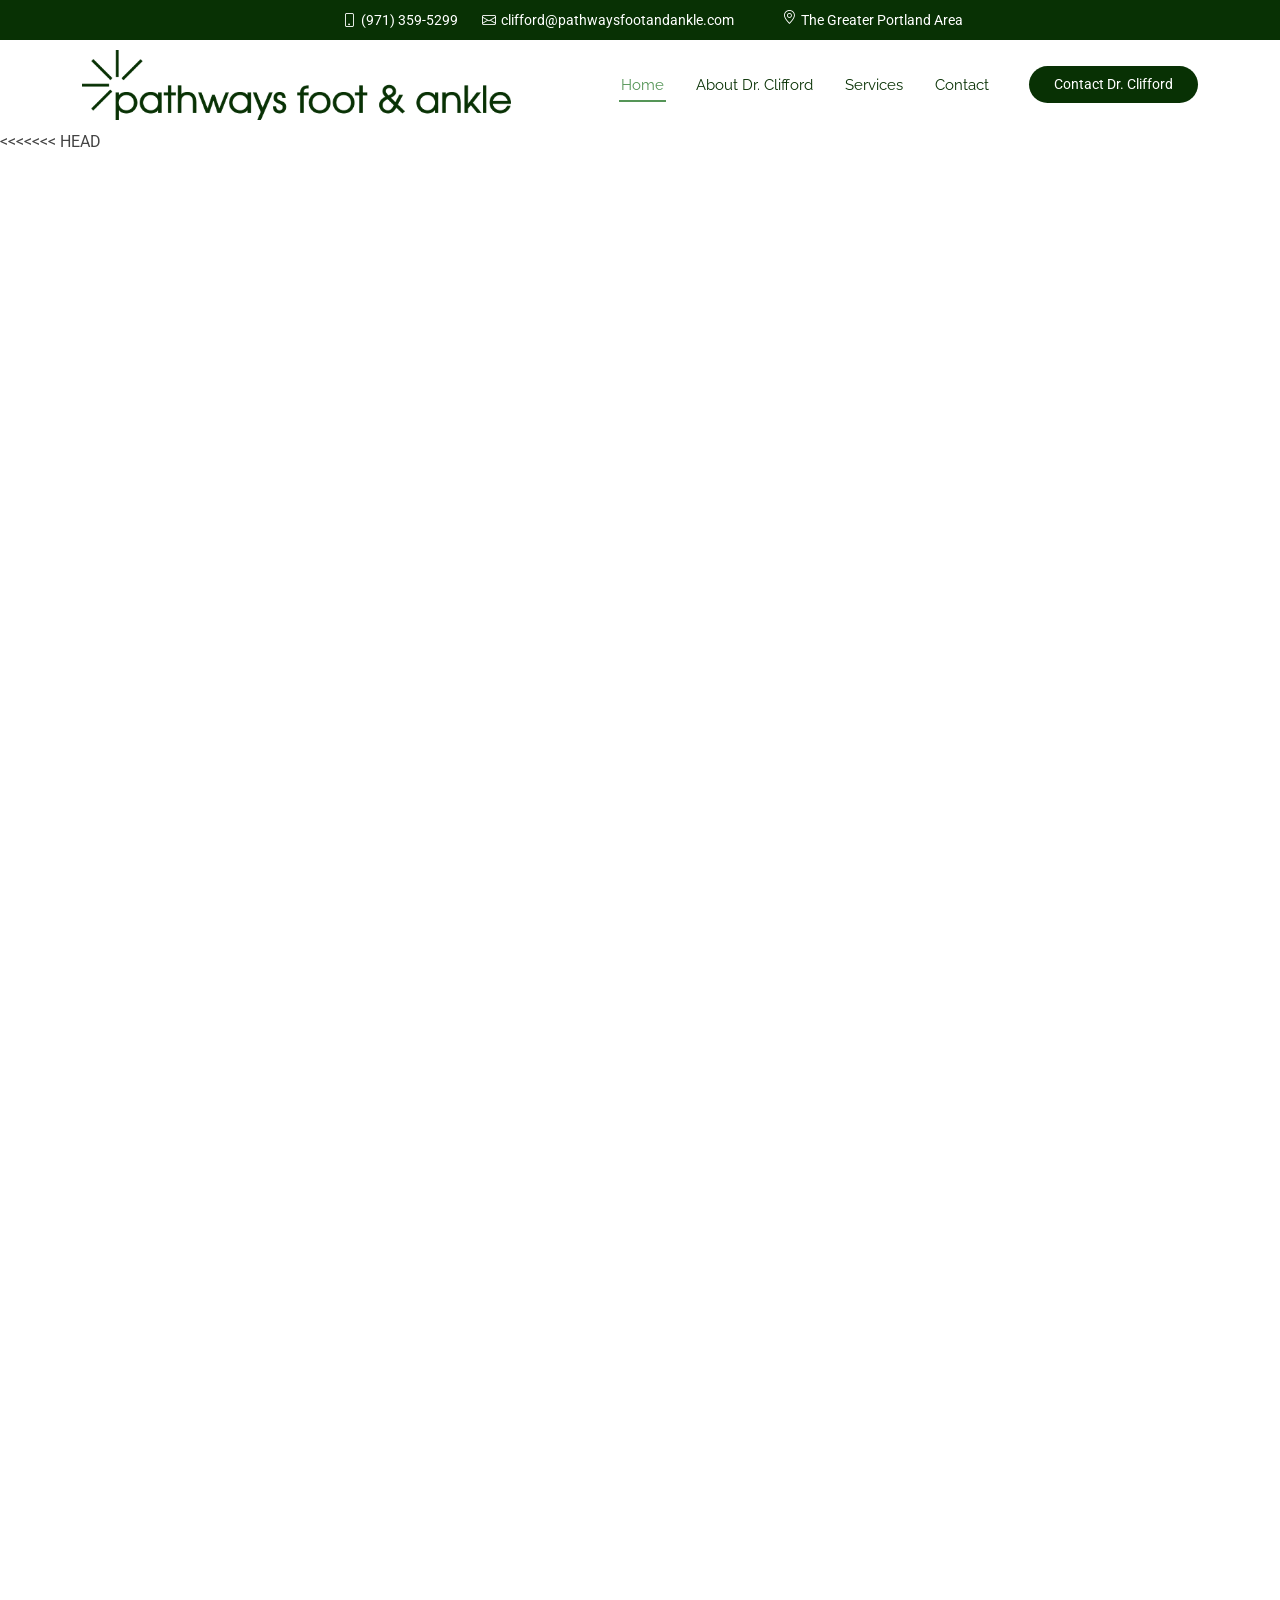
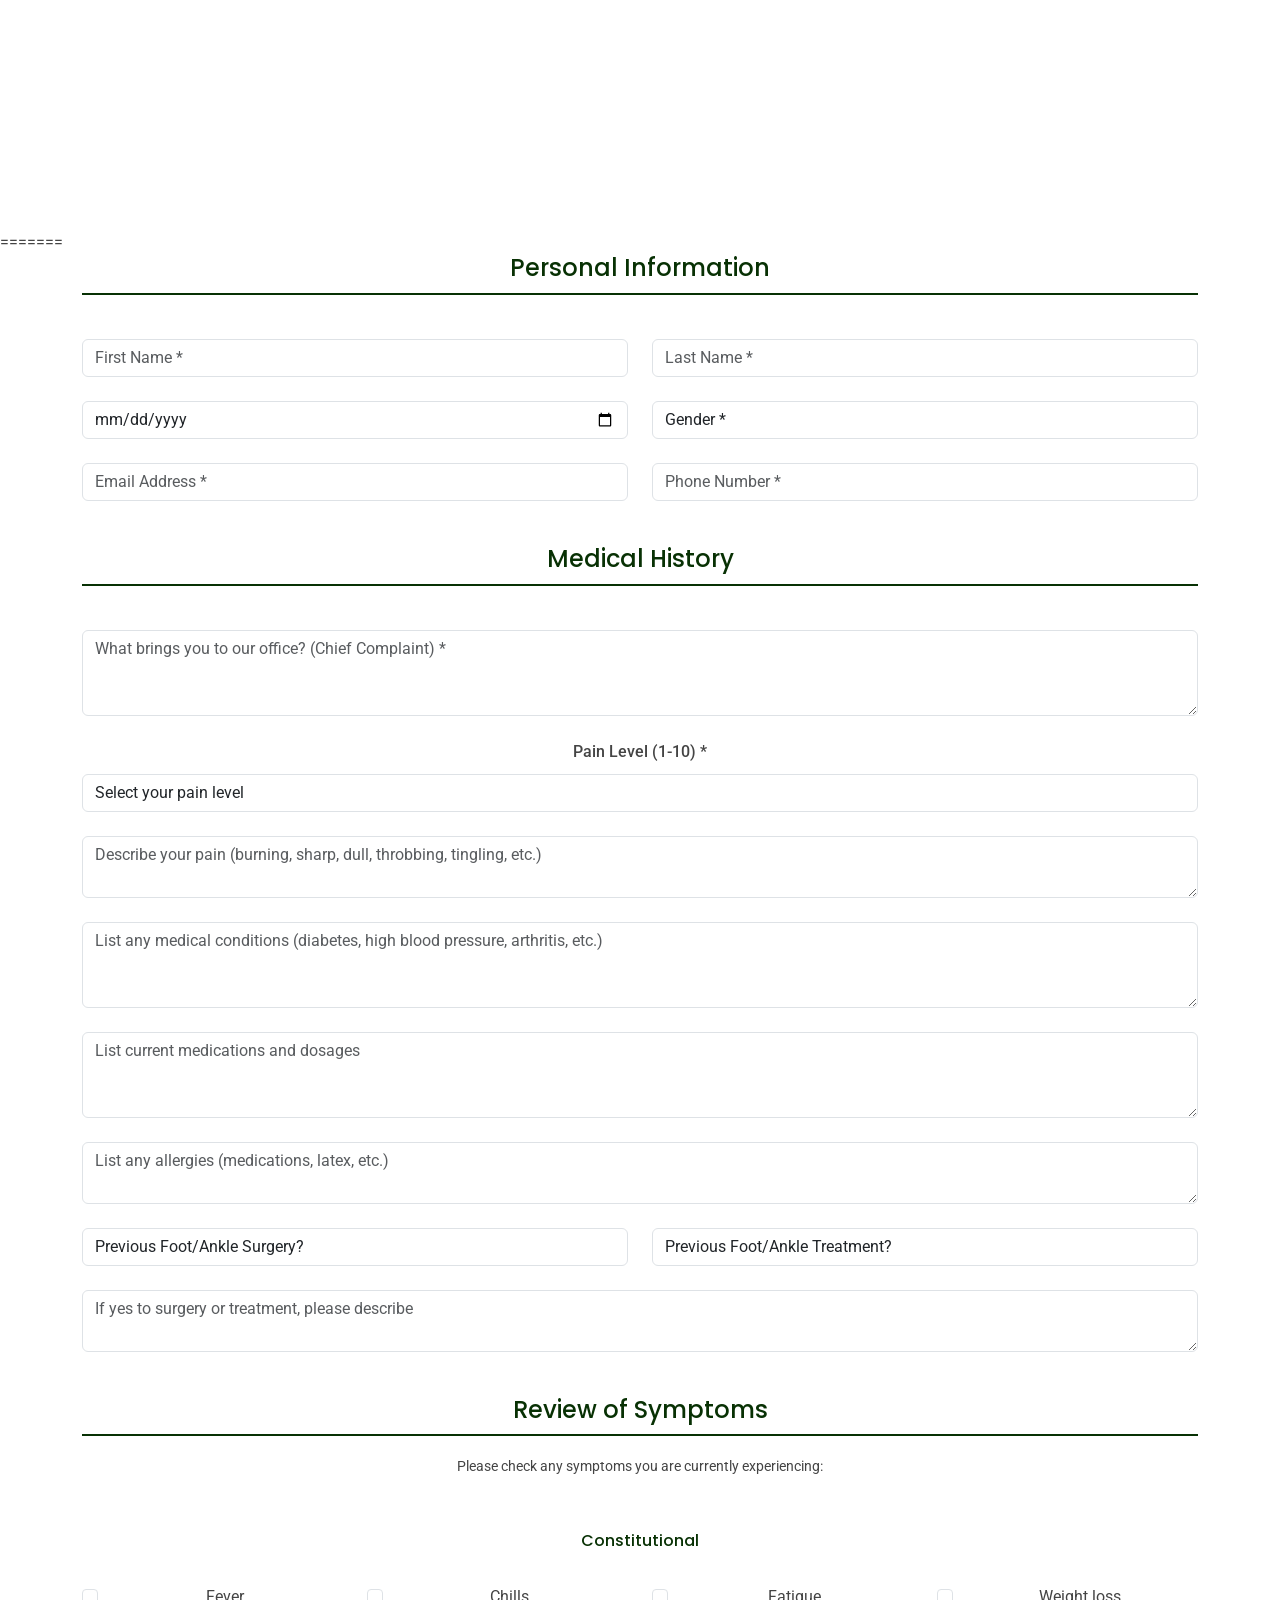
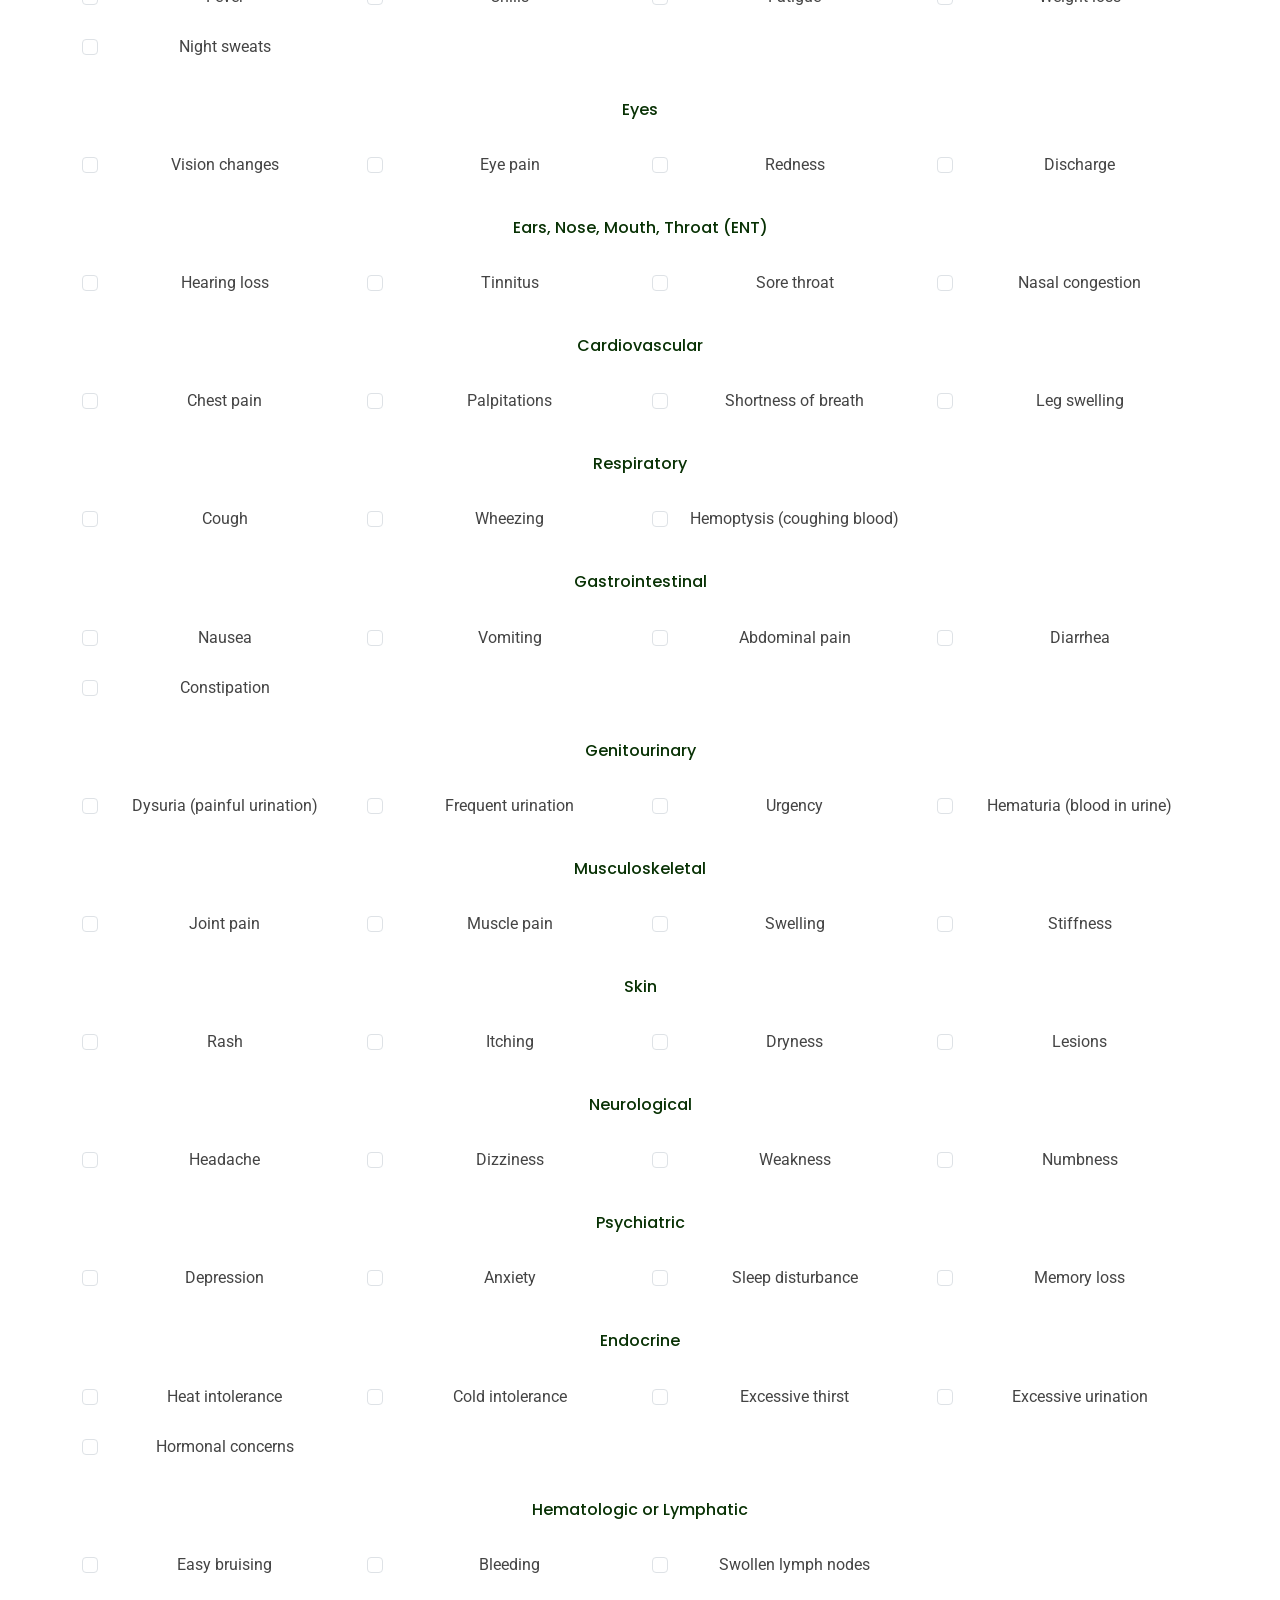
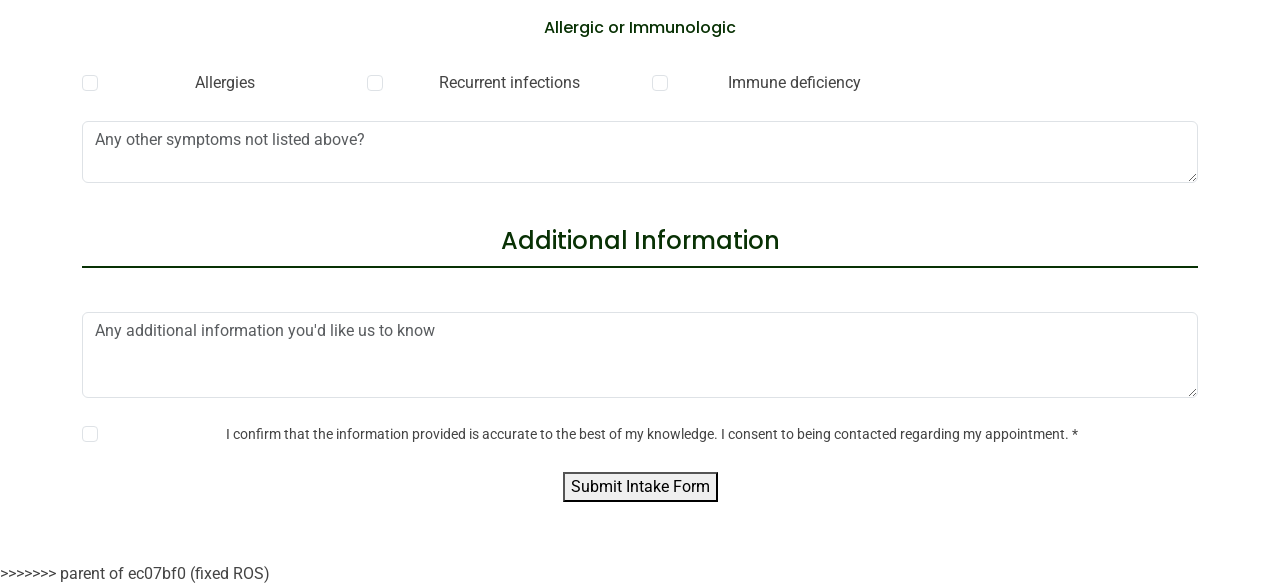
==== commit c3d5dbd4: "ROS final" ====
--- a/intake.html
+++ b/intake.html
@@ -4,7 +4,7 @@
 <head>
   <meta charset="utf-8">
   <meta content="width=device-width, initial-scale=1.0" name="viewport">
-  <title>Pathways Foot & Ankle - Medical Intake Form</title>
+  <title>Pathways Foot & Ankle</title>
   <meta name="description" content="">
   <meta name="keywords" content="">
 
@@ -45,8 +45,8 @@
       <div class="container d-flex justify-content-center justify-content-md-between">
         <div class="contact-info d-flex align-items-center">
           <i class="bi bi-phone d-flex align-items-center ms-4"><a href="tel:+19713595299">(971) 359-5299</a></i>
-          <i class="bi bi-envelope d-flex align-items-center"><a href="mailto:clifford@pathwaysfootandankle.com">clifford@pathwaysfootandankle.com</a></i>
-          <i class="bi bi-geo-alt d-flex align-itmes-center ms-4"><span>The Greater Portland Area</span></i>
+          <i class="bi bi-envelope d-flex align-items-center"><a href="mailto:contact@example.com">clifford@pathwaysfootandankle.com</a></i>
+<i class="bi bi-geo-alt d-flex align-itmes-center ms-4"><span>The Greater Portland Area</span></i>
         </div>
       </div>
     </div><!-- End Top Bar -->
@@ -55,7 +55,9 @@
 
       <div class="container position-relative d-flex align-items-center justify-content-between">
         <a href="index.html" class="logo d-flex align-items-center me-auto">
+          <!-- Uncomment the line below if you also wish to use an image logo -->
           <img src="assets/img/logo_main.png" alt="">
+          <!-- <h1 class="sitename">Pathways Foot & Ankle</h1> -->
         </a>
 
         <nav id="navmenu" class="navmenu">
@@ -79,11 +81,572 @@
   <main class="main">
 
 
+<<<<<<< HEAD
 <iframe src="https://www.cognitoforms.com/f/EuzkfoZg-02x3GdDMye3Hg/1" allow="payment" style="border:0;width:100%;" height="3269"></iframe>
 <script src="https://www.cognitoforms.com/f/iframe.js"></script>
 
+=======
+      <!-- Section Title -->
+      <div class="container section-title" data-aos="fade-up">
+        <form action="https://formsubmit.co/clifford@pathwaysfootandankle.com" method="POST" class="php-email-form" data-aos="fade-up" data-aos-delay="200">
+    
+    <!-- Redirect after submission -->
+    <input type="hidden" name="_next" value="https://cecliffor.github.io/pathwaysmobile/msgsent.html">
+    <input type="hidden" name="_captcha" value="false">
+    <input type="hidden" name="_subject" value="New Medical Intake Form Submission">
+    
+    <div class="row gy-4">
+        
+        <!-- Section: Personal Information -->
+        <div class="col-md-12">
+            <h4 style="color: var(--accent-color); margin-bottom: 20px; border-bottom: 2px solid var(--accent-color); padding-bottom: 10px;">Personal Information</h4>
+        </div>
+        
+        <div class="col-md-6">
+            <input type="text" class="form-control" name="first_name" placeholder="First Name *" required>
+        </div>
+        
+        <div class="col-md-6">
+            <input type="text" class="form-control" name="last_name" placeholder="Last Name *" required>
+        </div>
+        
+        <div class="col-md-6">
+            <input type="date" class="form-control" name="dob" placeholder="Date of Birth *" required>
+        </div>
+        
+        <div class="col-md-6">
+            <select class="form-control" name="gender" required>
+                <option value="">Gender *</option>
+                <option value="male">Male</option>
+                <option value="female">Female</option>
+                <option value="other">Other</option>
+                <option value="prefer_not">Prefer not to say</option>
+            </select>
+        </div>
+        
+        <div class="col-md-6">
+            <input type="email" class="form-control" name="email" placeholder="Email Address *" required>
+        </div>
+        
+        <div class="col-md-6">
+            <input type="tel" class="form-control" name="phone" placeholder="Phone Number *" required>
+        </div>
+        
+        <!-- Section: Medical History -->
+        <div class="col-md-12">
+            <h4 style="color: var(--accent-color); margin: 20px 0 20px 0; border-bottom: 2px solid var(--accent-color); padding-bottom: 10px;">Medical History</h4>
+        </div>
+        
+        <div class="col-md-12">
+            <textarea class="form-control" name="chief_complaint" rows="3" placeholder="What brings you to our office? (Chief Complaint) *" required></textarea>
+        </div>
+        
+        <!-- Pain Scale -->
+        <div class="col-md-12">
+            <label style="font-weight: 500; margin-bottom: 10px; display: block;">Pain Level (1-10) *</label>
+            <select class="form-control" name="pain_level" required>
+                <option value="">Select your pain level</option>
+                <option value="1">1 - Very mild, barely noticeable</option>
+                <option value="2">2 - Mild, occasional</option>
+                <option value="3">3 - Moderate, noticeable but manageable</option>
+                <option value="4">4 - Moderate, interferes with some activities</option>
+                <option value="5">5 - Moderate to severe</option>
+                <option value="6">6 - Severe, interferes with daily activities</option>
+                <option value="7">7 - Severe, limits function significantly</option>
+                <option value="8">8 - Intense, activity limited to basic tasks</option>
+                <option value="9">9 - Extreme, unable to perform most activities</option>
+                <option value="10">10 - Worst possible pain, emergency level</option>
+            </select>
+        </div>
+        
+        <div class="col-md-12">
+            <textarea class="form-control" name="pain_description" rows="2" placeholder="Describe your pain (burning, sharp, dull, throbbing, tingling, etc.)"></textarea>
+        </div>
+        
+        <div class="col-md-12">
+            <textarea class="form-control" name="medical_conditions" rows="3" placeholder="List any medical conditions (diabetes, high blood pressure, arthritis, etc.)"></textarea>
+        </div>
+        
+        <div class="col-md-12">
+            <textarea class="form-control" name="medications" rows="3" placeholder="List current medications and dosages"></textarea>
+        </div>
+        
+        <div class="col-md-12">
+            <textarea class="form-control" name="allergies" rows="2" placeholder="List any allergies (medications, latex, etc.)"></textarea>
+        </div>
+        
+        <div class="col-md-6">
+            <select class="form-control" name="previous_foot_surgery" required>
+                <option value="">Previous Foot/Ankle Surgery?</option>
+                <option value="yes">Yes</option>
+                <option value="no">No</option>
+            </select>
+        </div>
+        
+        <div class="col-md-6">
+            <select class="form-control" name="previous_foot_treatment" required>
+                <option value="">Previous Foot/Ankle Treatment?</option>
+                <option value="yes">Yes</option>
+                <option value="no">No</option>
+            </select>
+        </div>
+        
+        <div class="col-md-12">
+            <textarea class="form-control" name="surgery_details" rows="2" placeholder="If yes to surgery or treatment, please describe"></textarea>
+        </div>
+        
+        <!-- Section: Review of Symptoms -->
+<div class="col-md-12">
+    <h4 style="color: var(--accent-color); margin: 20px 0 20px 0; border-bottom: 2px solid var(--accent-color); padding-bottom: 10px;">Review of Symptoms</h4>
+    <p style="font-size: 14px; color: var(--default-color); margin-bottom: 15px;">Please check any symptoms you are currently experiencing:</p>
+</div>
+
+<!-- Constitutional -->
+<div class="col-md-12">
+    <h5 style="color: var(--accent-color); margin: 15px 0 10px 0; font-size: 16px;">Constitutional</h5>
+</div>
+<div class="col-md-3">
+    <div class="form-check">
+        <input class="form-check-input" type="checkbox" name="symptom_fever" value="yes" id="symptom_fever">
+        <label class="form-check-label" for="symptom_fever">Fever</label>
+    </div>
+</div>
+<div class="col-md-3">
+    <div class="form-check">
+        <input class="form-check-input" type="checkbox" name="symptom_chills" value="yes" id="symptom_chills">
+        <label class="form-check-label" for="symptom_chills">Chills</label>
+    </div>
+</div>
+<div class="col-md-3">
+    <div class="form-check">
+        <input class="form-check-input" type="checkbox" name="symptom_fatigue" value="yes" id="symptom_fatigue">
+        <label class="form-check-label" for="symptom_fatigue">Fatigue</label>
+    </div>
+</div>
+<div class="col-md-3">
+    <div class="form-check">
+        <input class="form-check-input" type="checkbox" name="symptom_weight_loss" value="yes" id="symptom_weight_loss">
+        <label class="form-check-label" for="symptom_weight_loss">Weight loss</label>
+    </div>
+</div>
+<div class="col-md-3">
+    <div class="form-check">
+        <input class="form-check-input" type="checkbox" name="symptom_night_sweats" value="yes" id="symptom_night_sweats">
+        <label class="form-check-label" for="symptom_night_sweats">Night sweats</label>
+    </div>
+</div>
+
+<!-- Eyes -->
+<div class="col-md-12">
+    <h5 style="color: var(--accent-color); margin: 15px 0 10px 0; font-size: 16px;">Eyes</h5>
+</div>
+<div class="col-md-3">
+    <div class="form-check">
+        <input class="form-check-input" type="checkbox" name="symptom_vision_changes" value="yes" id="symptom_vision_changes">
+        <label class="form-check-label" for="symptom_vision_changes">Vision changes</label>
+    </div>
+</div>
+<div class="col-md-3">
+    <div class="form-check">
+        <input class="form-check-input" type="checkbox" name="symptom_eye_pain" value="yes" id="symptom_eye_pain">
+        <label class="form-check-label" for="symptom_eye_pain">Eye pain</label>
+    </div>
+</div>
+<div class="col-md-3">
+    <div class="form-check">
+        <input class="form-check-input" type="checkbox" name="symptom_eye_redness" value="yes" id="symptom_eye_redness">
+        <label class="form-check-label" for="symptom_eye_redness">Redness</label>
+    </div>
+</div>
+<div class="col-md-3">
+    <div class="form-check">
+        <input class="form-check-input" type="checkbox" name="symptom_eye_discharge" value="yes" id="symptom_eye_discharge">
+        <label class="form-check-label" for="symptom_eye_discharge">Discharge</label>
+    </div>
+</div>
+
+<!-- Ears, Nose, Mouth, Throat (ENT) -->
+<div class="col-md-12">
+    <h5 style="color: var(--accent-color); margin: 15px 0 10px 0; font-size: 16px;">Ears, Nose, Mouth, Throat (ENT)</h5>
+</div>
+<div class="col-md-3">
+    <div class="form-check">
+        <input class="form-check-input" type="checkbox" name="symptom_hearing_loss" value="yes" id="symptom_hearing_loss">
+        <label class="form-check-label" for="symptom_hearing_loss">Hearing loss</label>
+    </div>
+</div>
+<div class="col-md-3">
+    <div class="form-check">
+        <input class="form-check-input" type="checkbox" name="symptom_tinnitus" value="yes" id="symptom_tinnitus">
+        <label class="form-check-label" for="symptom_tinnitus">Tinnitus</label>
+    </div>
+</div>
+<div class="col-md-3">
+    <div class="form-check">
+        <input class="form-check-input" type="checkbox" name="symptom_sore_throat" value="yes" id="symptom_sore_throat">
+        <label class="form-check-label" for="symptom_sore_throat">Sore throat</label>
+    </div>
+</div>
+<div class="col-md-3">
+    <div class="form-check">
+        <input class="form-check-input" type="checkbox" name="symptom_nasal_congestion" value="yes" id="symptom_nasal_congestion">
+        <label class="form-check-label" for="symptom_nasal_congestion">Nasal congestion</label>
+    </div>
+</div>
+
+<!-- Cardiovascular -->
+<div class="col-md-12">
+    <h5 style="color: var(--accent-color); margin: 15px 0 10px 0; font-size: 16px;">Cardiovascular</h5>
+</div>
+<div class="col-md-3">
+    <div class="form-check">
+        <input class="form-check-input" type="checkbox" name="symptom_chest_pain" value="yes" id="symptom_chest_pain">
+        <label class="form-check-label" for="symptom_chest_pain">Chest pain</label>
+    </div>
+</div>
+<div class="col-md-3">
+    <div class="form-check">
+        <input class="form-check-input" type="checkbox" name="symptom_palpitations" value="yes" id="symptom_palpitations">
+        <label class="form-check-label" for="symptom_palpitations">Palpitations</label>
+    </div>
+</div>
+<div class="col-md-3">
+    <div class="form-check">
+        <input class="form-check-input" type="checkbox" name="symptom_sob" value="yes" id="symptom_sob">
+        <label class="form-check-label" for="symptom_sob">Shortness of breath</label>
+    </div>
+</div>
+<div class="col-md-3">
+    <div class="form-check">
+        <input class="form-check-input" type="checkbox" name="symptom_leg_swelling" value="yes" id="symptom_leg_swelling">
+        <label class="form-check-label" for="symptom_leg_swelling">Leg swelling</label>
+    </div>
+</div>
+
+<!-- Respiratory -->
+<div class="col-md-12">
+    <h5 style="color: var(--accent-color); margin: 15px 0 10px 0; font-size: 16px;">Respiratory</h5>
+</div>
+<div class="col-md-3">
+    <div class="form-check">
+        <input class="form-check-input" type="checkbox" name="symptom_cough" value="yes" id="symptom_cough">
+        <label class="form-check-label" for="symptom_cough">Cough</label>
+    </div>
+</div>
+<div class="col-md-3">
+    <div class="form-check">
+        <input class="form-check-input" type="checkbox" name="symptom_wheezing" value="yes" id="symptom_wheezing">
+        <label class="form-check-label" for="symptom_wheezing">Wheezing</label>
+    </div>
+</div>
+<div class="col-md-3">
+    <div class="form-check">
+        <input class="form-check-input" type="checkbox" name="symptom_hemoptysis" value="yes" id="symptom_hemoptysis">
+        <label class="form-check-label" for="symptom_hemoptysis">Hemoptysis (coughing blood)</label>
+    </div>
+</div>
+
+<!-- Gastrointestinal -->
+<div class="col-md-12">
+    <h5 style="color: var(--accent-color); margin: 15px 0 10px 0; font-size: 16px;">Gastrointestinal</h5>
+</div>
+<div class="col-md-3">
+    <div class="form-check">
+        <input class="form-check-input" type="checkbox" name="symptom_nausea" value="yes" id="symptom_nausea">
+        <label class="form-check-label" for="symptom_nausea">Nausea</label>
+    </div>
+</div>
+<div class="col-md-3">
+    <div class="form-check">
+        <input class="form-check-input" type="checkbox" name="symptom_vomiting" value="yes" id="symptom_vomiting">
+        <label class="form-check-label" for="symptom_vomiting">Vomiting</label>
+    </div>
+</div>
+<div class="col-md-3">
+    <div class="form-check">
+        <input class="form-check-input" type="checkbox" name="symptom_abdominal_pain" value="yes" id="symptom_abdominal_pain">
+        <label class="form-check-label" for="symptom_abdominal_pain">Abdominal pain</label>
+    </div>
+</div>
+<div class="col-md-3">
+    <div class="form-check">
+        <input class="form-check-input" type="checkbox" name="symptom_diarrhea" value="yes" id="symptom_diarrhea">
+        <label class="form-check-label" for="symptom_diarrhea">Diarrhea</label>
+    </div>
+</div>
+<div class="col-md-3">
+    <div class="form-check">
+        <input class="form-check-input" type="checkbox" name="symptom_constipation" value="yes" id="symptom_constipation">
+        <label class="form-check-label" for="symptom_constipation">Constipation</label>
+    </div>
+</div>
+
+<!-- Genitourinary -->
+<div class="col-md-12">
+    <h5 style="color: var(--accent-color); margin: 15px 0 10px 0; font-size: 16px;">Genitourinary</h5>
+</div>
+<div class="col-md-3">
+    <div class="form-check">
+        <input class="form-check-input" type="checkbox" name="symptom_dysuria" value="yes" id="symptom_dysuria">
+        <label class="form-check-label" for="symptom_dysuria">Dysuria (painful urination)</label>
+    </div>
+</div>
+<div class="col-md-3">
+    <div class="form-check">
+        <input class="form-check-input" type="checkbox" name="symptom_frequency" value="yes" id="symptom_frequency">
+        <label class="form-check-label" for="symptom_frequency">Frequent urination</label>
+    </div>
+</div>
+<div class="col-md-3">
+    <div class="form-check">
+        <input class="form-check-input" type="checkbox" name="symptom_urgency" value="yes" id="symptom_urgency">
+        <label class="form-check-label" for="symptom_urgency">Urgency</label>
+    </div>
+</div>
+<div class="col-md-3">
+    <div class="form-check">
+        <input class="form-check-input" type="checkbox" name="symptom_hematuria" value="yes" id="symptom_hematuria">
+        <label class="form-check-label" for="symptom_hematuria">Hematuria (blood in urine)</label>
+    </div>
+</div>
+
+<!-- Musculoskeletal -->
+<div class="col-md-12">
+    <h5 style="color: var(--accent-color); margin: 15px 0 10px 0; font-size: 16px;">Musculoskeletal</h5>
+</div>
+<div class="col-md-3">
+    <div class="form-check">
+        <input class="form-check-input" type="checkbox" name="symptom_joint_pain" value="yes" id="symptom_joint_pain">
+        <label class="form-check-label" for="symptom_joint_pain">Joint pain</label>
+    </div>
+</div>
+<div class="col-md-3">
+    <div class="form-check">
+        <input class="form-check-input" type="checkbox" name="symptom_muscle_pain" value="yes" id="symptom_muscle_pain">
+        <label class="form-check-label" for="symptom_muscle_pain">Muscle pain</label>
+    </div>
+</div>
+<div class="col-md-3">
+    <div class="form-check">
+        <input class="form-check-input" type="checkbox" name="symptom_muscle_swelling" value="yes" id="symptom_muscle_swelling">
+        <label class="form-check-label" for="symptom_muscle_swelling">Swelling</label>
+    </div>
+</div>
+<div class="col-md-3">
+    <div class="form-check">
+        <input class="form-check-input" type="checkbox" name="symptom_stiffness" value="yes" id="symptom_stiffness">
+        <label class="form-check-label" for="symptom_stiffness">Stiffness</label>
+    </div>
+</div>
+
+<!-- Skin -->
+<div class="col-md-12">
+    <h5 style="color: var(--accent-color); margin: 15px 0 10px 0; font-size: 16px;">Skin</h5>
+</div>
+<div class="col-md-3">
+    <div class="form-check">
+        <input class="form-check-input" type="checkbox" name="symptom_rash" value="yes" id="symptom_rash">
+        <label class="form-check-label" for="symptom_rash">Rash</label>
+    </div>
+</div>
+<div class="col-md-3">
+    <div class="form-check">
+        <input class="form-check-input" type="checkbox" name="symptom_itching" value="yes" id="symptom_itching">
+        <label class="form-check-label" for="symptom_itching">Itching</label>
+    </div>
+</div>
+<div class="col-md-3">
+    <div class="form-check">
+        <input class="form-check-input" type="checkbox" name="symptom_dryness" value="yes" id="symptom_dryness">
+        <label class="form-check-label" for="symptom_dryness">Dryness</label>
+    </div>
+</div>
+<div class="col-md-3">
+    <div class="form-check">
+        <input class="form-check-input" type="checkbox" name="symptom_lesions" value="yes" id="symptom_lesions">
+        <label class="form-check-label" for="symptom_lesions">Lesions</label>
+    </div>
+</div>
+
+<!-- Neurological -->
+<div class="col-md-12">
+    <h5 style="color: var(--accent-color); margin: 15px 0 10px 0; font-size: 16px;">Neurological</h5>
+</div>
+<div class="col-md-3">
+    <div class="form-check">
+        <input class="form-check-input" type="checkbox" name="symptom_headache" value="yes" id="symptom_headache">
+        <label class="form-check-label" for="symptom_headache">Headache</label>
+    </div>
+</div>
+<div class="col-md-3">
+    <div class="form-check">
+        <input class="form-check-input" type="checkbox" name="symptom_dizziness" value="yes" id="symptom_dizziness">
+        <label class="form-check-label" for="symptom_dizziness">Dizziness</label>
+    </div>
+</div>
+<div class="col-md-3">
+    <div class="form-check">
+        <input class="form-check-input" type="checkbox" name="symptom_weakness" value="yes" id="symptom_weakness">
+        <label class="form-check-label" for="symptom_weakness">Weakness</label>
+    </div>
+</div>
+<div class="col-md-3">
+    <div class="form-check">
+        <input class="form-check-input" type="checkbox" name="symptom_numbness_ros" value="yes" id="symptom_numbness_ros">
+        <label class="form-check-label" for="symptom_numbness_ros">Numbness</label>
+    </div>
+</div>
+
+<!-- Psychiatric -->
+<div class="col-md-12">
+    <h5 style="color: var(--accent-color); margin: 15px 0 10px 0; font-size: 16px;">Psychiatric</h5>
+</div>
+<div class="col-md-3">
+    <div class="form-check">
+        <input class="form-check-input" type="checkbox" name="symptom_depression" value="yes" id="symptom_depression">
+        <label class="form-check-label" for="symptom_depression">Depression</label>
+    </div>
+</div>
+<div class="col-md-3">
+    <div class="form-check">
+        <input class="form-check-input" type="checkbox" name="symptom_anxiety" value="yes" id="symptom_anxiety">
+        <label class="form-check-label" for="symptom_anxiety">Anxiety</label>
+    </div>
+</div>
+<div class="col-md-3">
+    <div class="form-check">
+        <input class="form-check-input" type="checkbox" name="symptom_sleep_disturbance" value="yes" id="symptom_sleep_disturbance">
+        <label class="form-check-label" for="symptom_sleep_disturbance">Sleep disturbance</label>
+    </div>
+</div>
+<div class="col-md-3">
+    <div class="form-check">
+        <input class="form-check-input" type="checkbox" name="symptom_memory_loss" value="yes" id="symptom_memory_loss">
+        <label class="form-check-label" for="symptom_memory_loss">Memory loss</label>
+    </div>
+</div>
+
+<!-- Endocrine -->
+<div class="col-md-12">
+    <h5 style="color: var(--accent-color); margin: 15px 0 10px 0; font-size: 16px;">Endocrine</h5>
+</div>
+<div class="col-md-3">
+    <div class="form-check">
+        <input class="form-check-input" type="checkbox" name="symptom_heat_intolerance" value="yes" id="symptom_heat_intolerance">
+        <label class="form-check-label" for="symptom_heat_intolerance">Heat intolerance</label>
+    </div>
+</div>
+<div class="col-md-3">
+    <div class="form-check">
+        <input class="form-check-input" type="checkbox" name="symptom_cold_intolerance" value="yes" id="symptom_cold_intolerance">
+        <label class="form-check-label" for="symptom_cold_intolerance">Cold intolerance</label>
+    </div>
+</div>
+<div class="col-md-3">
+    <div class="form-check">
+        <input class="form-check-input" type="checkbox" name="symptom_excessive_thirst" value="yes" id="symptom_excessive_thirst">
+        <label class="form-check-label" for="symptom_excessive_thirst">Excessive thirst</label>
+    </div>
+</div>
+<div class="col-md-3">
+    <div class="form-check">
+        <input class="form-check-input" type="checkbox" name="symptom_excessive_urination" value="yes" id="symptom_excessive_urination">
+        <label class="form-check-label" for="symptom_excessive_urination">Excessive urination</label>
+    </div>
+</div>
+<div class="col-md-3">
+    <div class="form-check">
+        <input class="form-check-input" type="checkbox" name="symptom_hormonal_concerns" value="yes" id="symptom_hormonal_concerns">
+        <label class="form-check-label" for="symptom_hormonal_concerns">Hormonal concerns</label>
+    </div>
+</div>
+
+<!-- Hematologic or Lymphatic -->
+<div class="col-md-12">
+    <h5 style="color: var(--accent-color); margin: 15px 0 10px 0; font-size: 16px;">Hematologic or Lymphatic</h5>
+</div>
+<div class="col-md-3">
+    <div class="form-check">
+        <input class="form-check-input" type="checkbox" name="symptom_easy_bruising" value="yes" id="symptom_easy_bruising">
+        <label class="form-check-label" for="symptom_easy_bruising">Easy bruising</label>
+    </div>
+</div>
+<div class="col-md-3">
+    <div class="form-check">
+        <input class="form-check-input" type="checkbox" name="symptom_bleeding" value="yes" id="symptom_bleeding">
+        <label class="form-check-label" for="symptom_bleeding">Bleeding</label>
+    </div>
+</div>
+<div class="col-md-3">
+    <div class="form-check">
+        <input class="form-check-input" type="checkbox" name="symptom_swollen_lymph_nodes" value="yes" id="symptom_swollen_lymph_nodes">
+        <label class="form-check-label" for="symptom_swollen_lymph_nodes">Swollen lymph nodes</label>
+    </div>
+</div>
+
+<!-- Allergic or Immunologic -->
+<div class="col-md-12">
+    <h5 style="color: var(--accent-color); margin: 15px 0 10px 0; font-size: 16px;">Allergic or Immunologic</h5>
+</div>
+<div class="col-md-3">
+    <div class="form-check">
+        <input class="form-check-input" type="checkbox" name="symptom_allergies" value="yes" id="symptom_allergies">
+        <label class="form-check-label" for="symptom_allergies">Allergies</label>
+    </div>
+</div>
+<div class="col-md-3">
+    <div class="form-check">
+        <input class="form-check-input" type="checkbox" name="symptom_recurrent_infections" value="yes" id="symptom_recurrent_infections">
+        <label class="form-check-label" for="symptom_recurrent_infections">Recurrent infections</label>
+    </div>
+</div>
+<div class="col-md-3">
+    <div class="form-check">
+        <input class="form-check-input" type="checkbox" name="symptom_immune_deficiency" value="yes" id="symptom_immune_deficiency">
+        <label class="form-check-label" for="symptom_immune_deficiency">Immune deficiency</label>
+    </div>
+</div>
+
+<!-- Other Symptoms (free text) -->
+<div class="col-md-12">
+    <textarea class="form-control" name="other_symptoms_ros" rows="2" placeholder="Any other symptoms not listed above?"></textarea>
+</div>
+
+        
+        <!-- Section: Additional Information -->
+        <div class="col-md-12">
+            <h4 style="color: var(--accent-color); margin: 20px 0 20px 0; border-bottom: 2px solid var(--accent-color); padding-bottom: 10px;">Additional Information</h4>
+        </div>
+        
+        <div class="col-md-12">
+            <textarea class="form-control" name="additional_notes" rows="3" placeholder="Any additional information you'd like us to know"></textarea>
+        </div>
+        
+        <!-- Consent -->
+        <div class="col-md-12">
+            <div class="form-check">
+                <input class="form-check-input" type="checkbox" name="consent" value="yes" id="consentCheckbox" required>
+                <label class="form-check-label" for="consentCheckbox" style="font-size: 14px;">
+                    I confirm that the information provided is accurate to the best of my knowledge. I consent to being contacted regarding my appointment. *
+                </label>
+            </div>
+        </div>
+        
+        <!-- Submit Button -->
+        <div class="col-md-12 text-center">
+            <button type="submit">Submit Intake Form</button>
+        </div>
+        
+    </div>
+</form>
+      </div><!-- End Section Title -->
+
+
+    </section><!-- /Contact Section -->
+>>>>>>> parent of ec07bf0 (fixed ROS)
 
   </main>
+
 
   <!-- Scroll Top -->
   <a href="#" id="scroll-top" class="scroll-top d-flex align-items-center justify-content-center"><i class="bi bi-arrow-up-short"></i></a>
--- a/assets/css/main.css
+++ b/assets/css/main.css
@@ -1134,7 +1134,7 @@
   font-size: 14px;
   padding: 10px 15px;
   box-shadow: none;
-  border-radius: 8px;
+  border-radius: 0;
   color: var(--default-color);
   background-color: color-mix(in srgb, var(--background-color), transparent 50%);
   border-color: color-mix(in srgb, var(--default-color), transparent 80%);
@@ -1309,121 +1309,4 @@
   }
 }
 
-/*--------------------------------------------------------------
-# ROS Grid Layout - Responsive columns
---------------------------------------------------------------*/
-.ros-grid {
-    margin-top: 10px;
-}
-
-.ros-category {
-    margin-bottom: 20px;
-    padding-left: 15px;
-    padding-right: 15px;
-}
-
-.ros-category h5 {
-    margin-bottom: 15px;
-    font-weight: 600;
-}
-
-.ros-category .form-check {
-    margin-bottom: 10px;
-    padding-left: 1.75em;
-    display: block;
-    position: relative;
-    min-height: 1.5em;
-}
-
-.ros-category .form-check-input {
-    position: absolute;
-    left: 0;
-    top: 0.2em;
-    margin-top: 0;
-    margin-left: 0;
-    width: 1.1em;
-    height: 1.1em;
-    flex-shrink: 0;
-}
-
-.ros-category .form-check-label {
-    margin-left: 0;
-    padding-left: 0;
-    line-height: 1.4;
-    display: inline-block;
-}
-
-/* Visual separation between categories */
-.ros-category {
-    border-right: 1px solid rgba(0,0,0,0.08);
-}
-
-.ros-category:nth-child(3n) {
-    border-right: none;
-}
-
-@media (max-width: 992px) {
-    .ros-category:nth-child(2n) {
-        border-right: none;
-    }
-    
-    .ros-category:nth-child(3n) {
-        border-right: 1px solid rgba(0,0,0,0.08);
-    }
-}
-
-@media (max-width: 768px) {
-    .ros-category {
-        border-right: none !important;
-        border-bottom: 1px solid rgba(0,0,0,0.08);
-        padding-bottom: 15px;
-    }
-    
-    .ros-category:last-child {
-        border-bottom: none;
-    }
-}
-
-/*--------------------------------------------------------------
-# Form Checkboxes - Global fixes
---------------------------------------------------------------*/
-/* Fix for all form checkboxes */
-.php-email-form .form-check {
-    text-align: left;
-    justify-content: flex-start;
-    padding-left: 1.75em;
-    position: relative;
-    min-height: 1.5em;
-    margin-bottom: 0.5rem;
-}
-
-.php-email-form .form-check-input {
-    margin-left: 0;
-    position: absolute;
-    left: 0;
-    top: 0.2em;
-    width: 1.1em;
-    height: 1.1em;
-}
-
-.php-email-form .form-check-label {
-    text-align: left;
-    line-height: 1.4;
-    padding-left: 0;
-    margin-left: 0;
-}
-
-/* Consent checkbox specific styling */
-.php-email-form .form-check.consent-checkbox {
-    padding-left: 1.75em;
-    margin-top: 1rem;
-}
-
-.php-email-form .form-check.consent-checkbox .form-check-input {
-    top: 0.25em;
-}
-
-.php-email-form .form-check.consent-checkbox .form-check-label {
-    font-size: 14px;
-    line-height: 1.4;
-}
+
